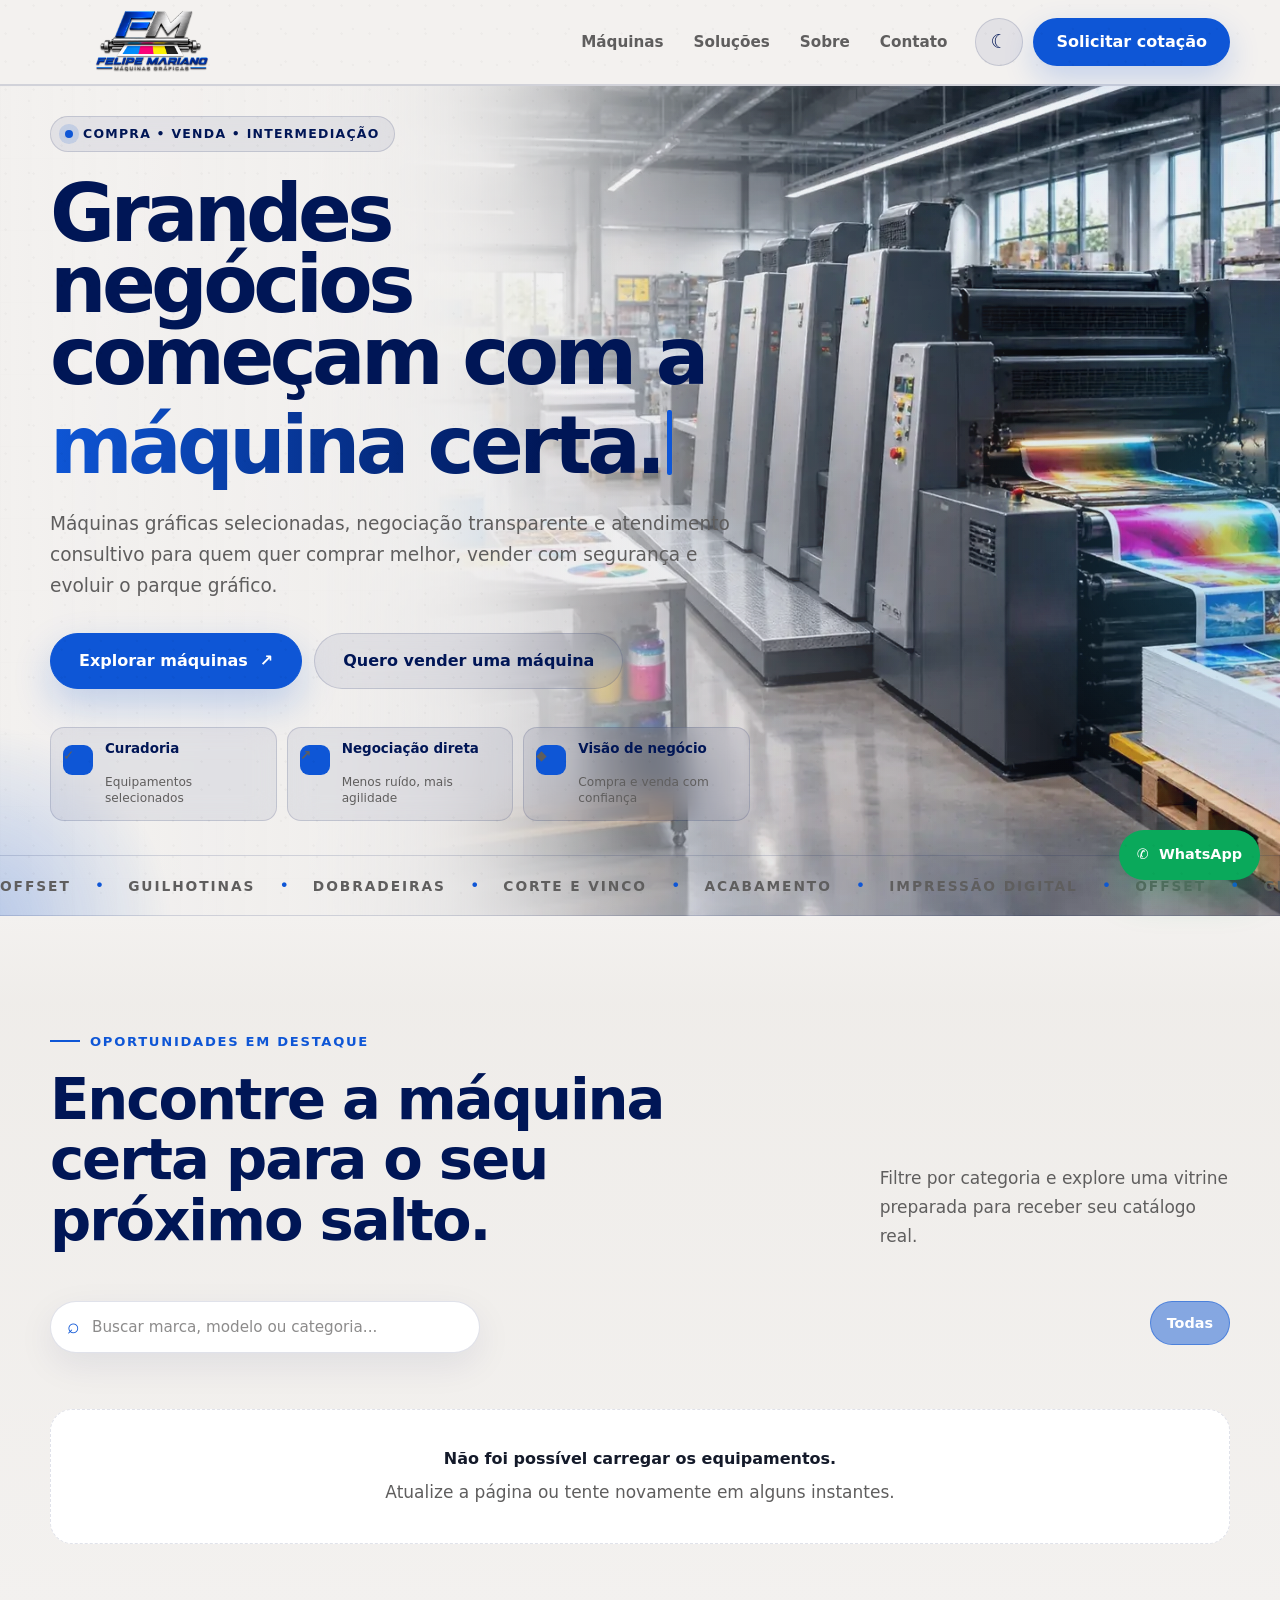
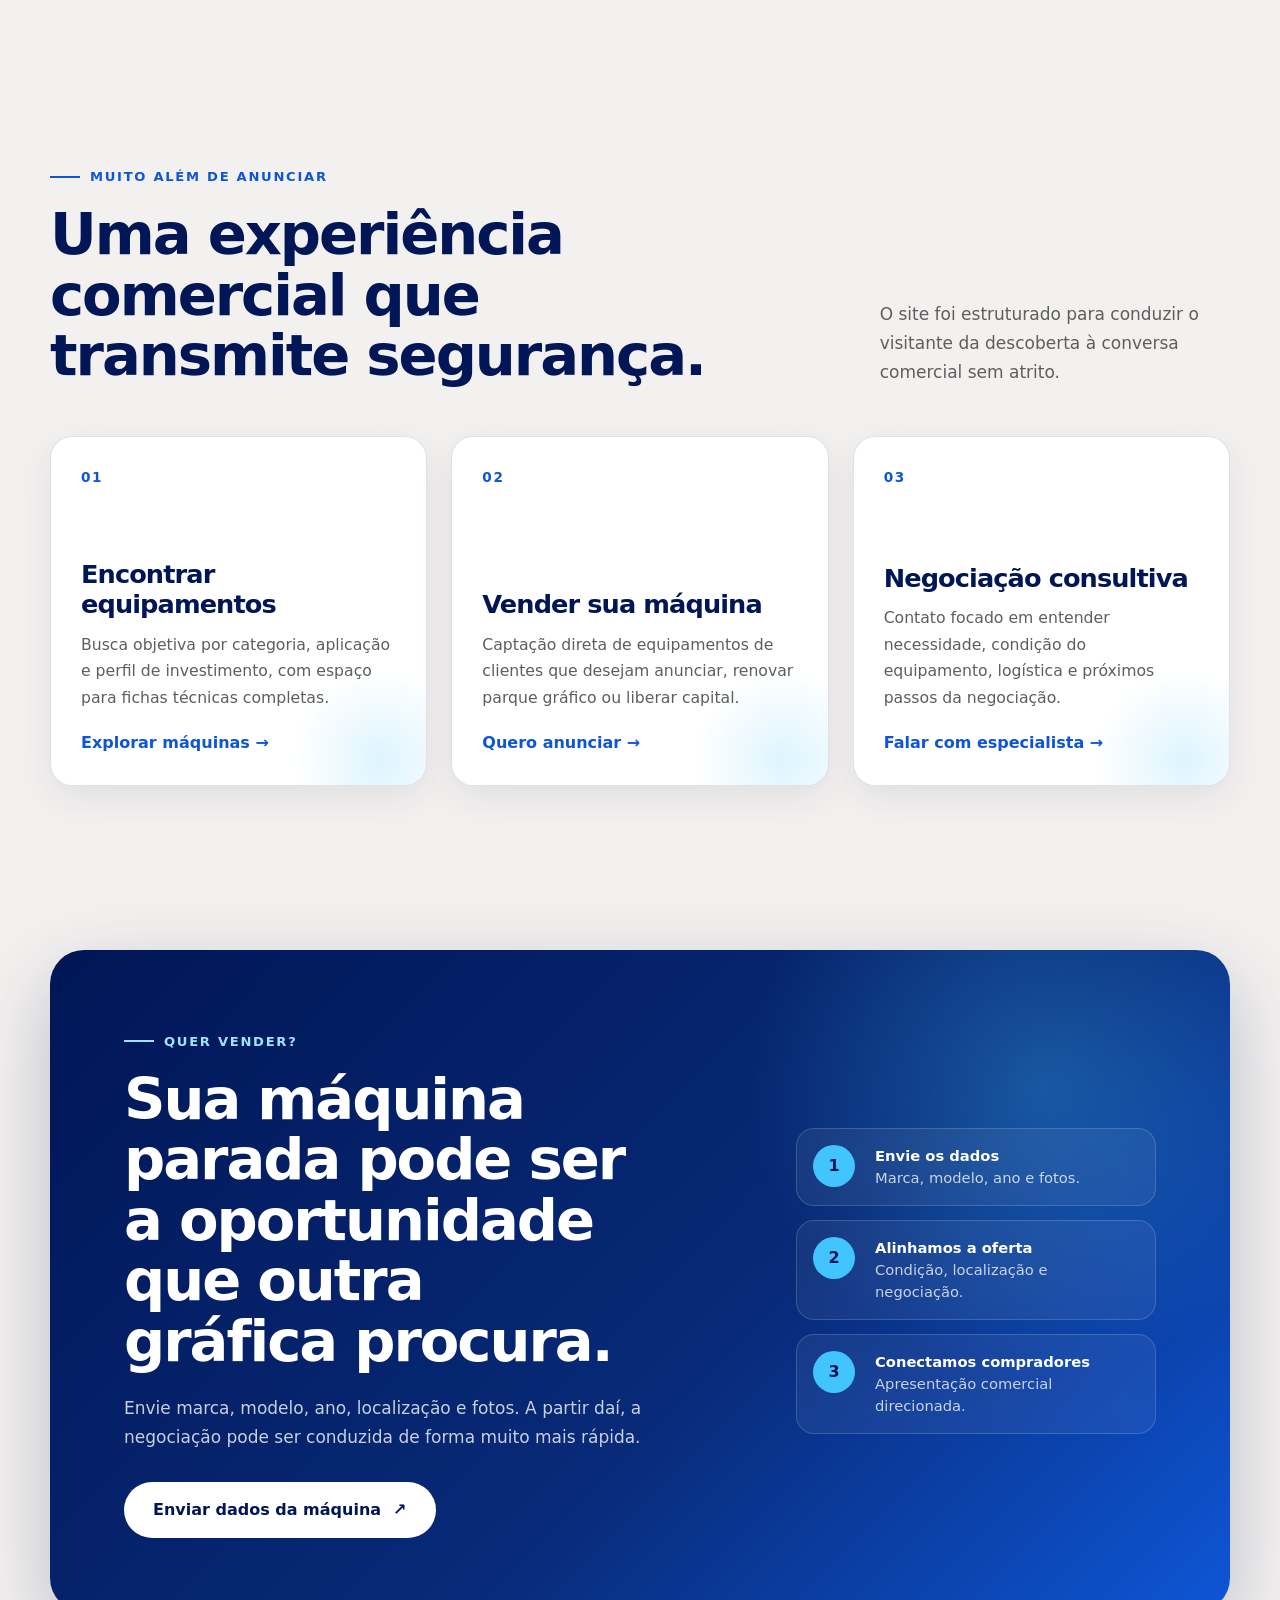
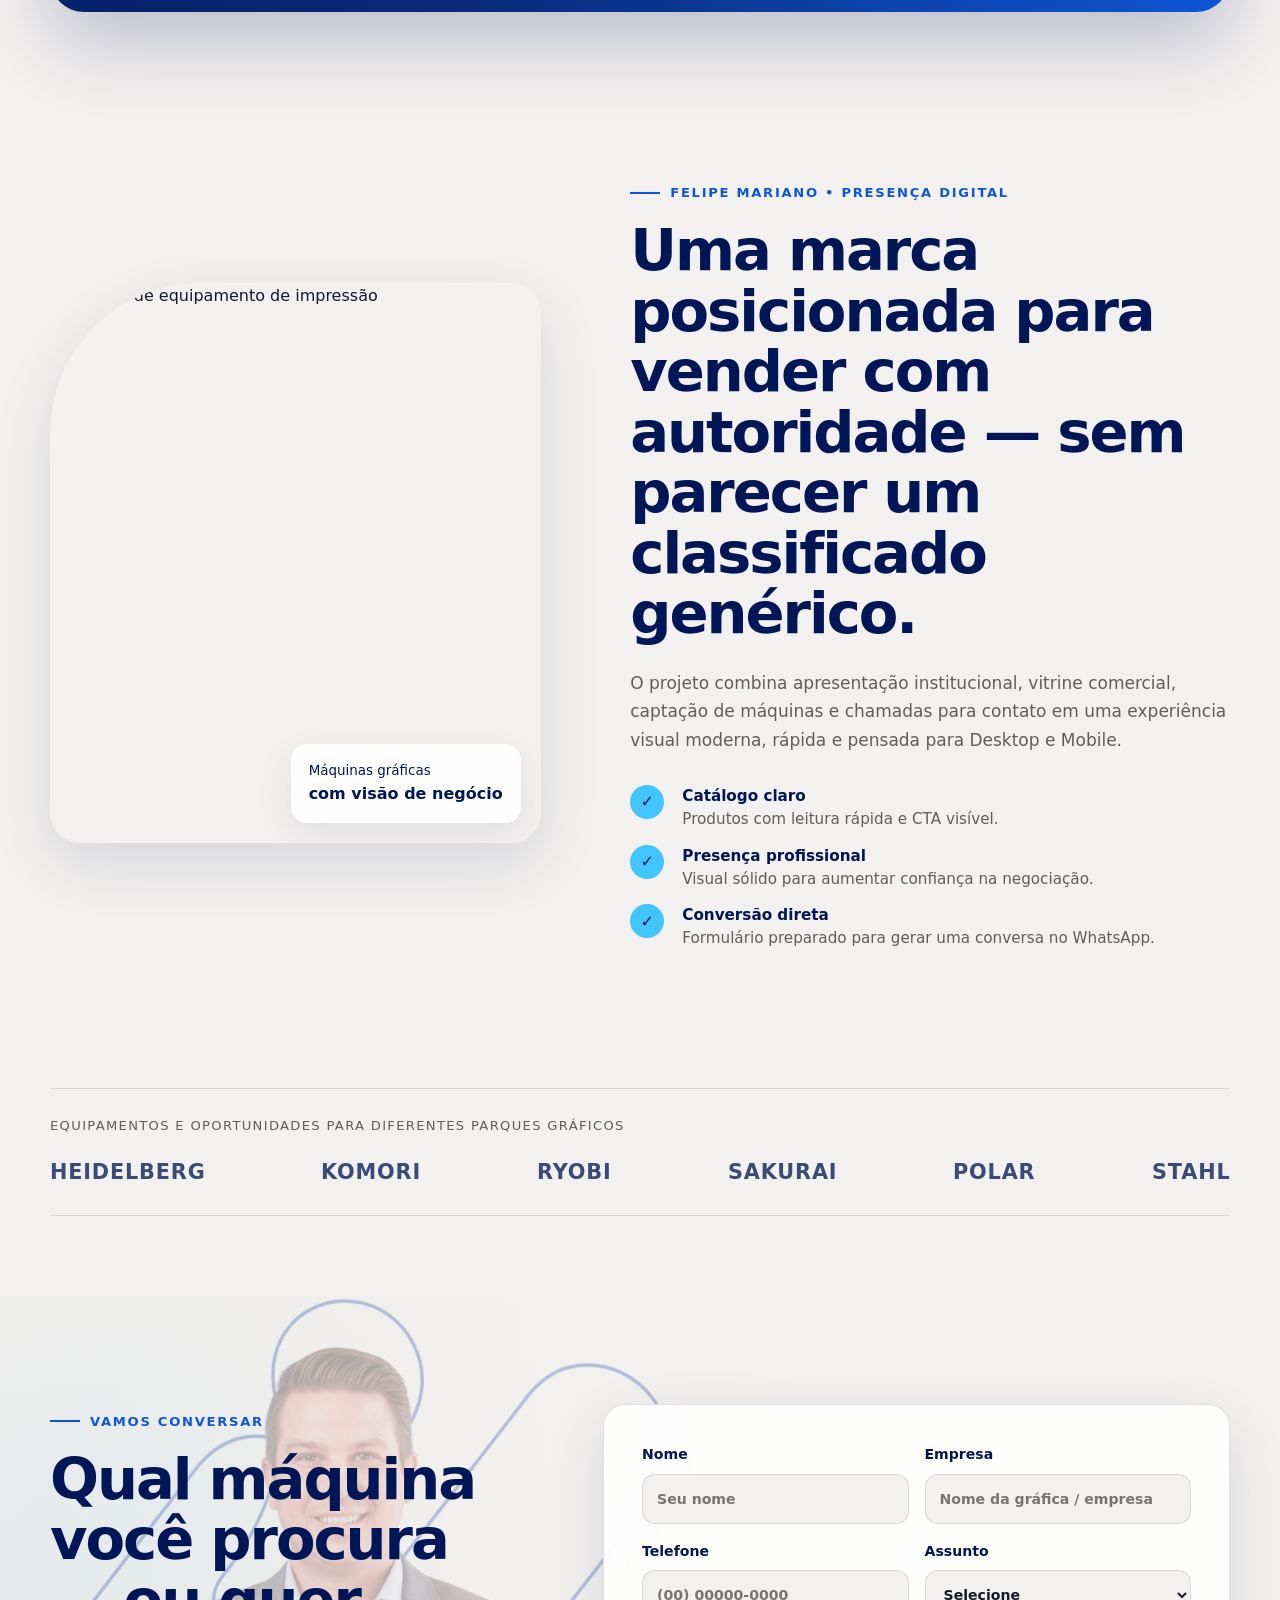
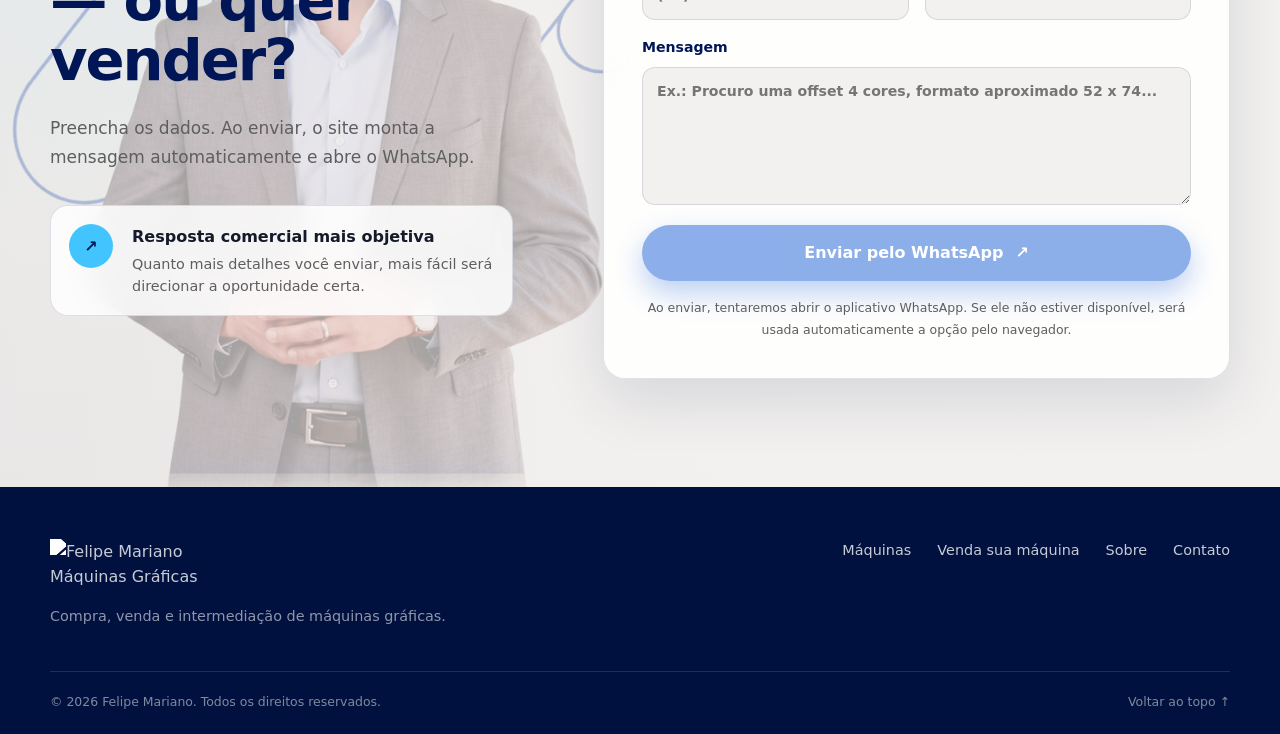
==== index.html @ d8dbbb17 "Add files via upload" ====
<!DOCTYPE html>
<html lang="pt-BR" data-theme="light">
<head>
  <meta charset="UTF-8">
  <meta name="viewport" content="width=device-width, initial-scale=1.0">
  <meta name="description" content="Felipe Mariano Máquinas Gráficas — compra, venda e intermediação de máquinas gráficas novas, usadas e seminovas.">
  <meta name="theme-color" content="#f3f1ef">
  <title>Felipe Mariano | Máquinas Gráficas</title>
  <link rel="icon" type="image/png" href="https://blogger.googleusercontent.com/img/a/AVvXsEhoNxIRs7rFXr8Mm4FUh11FpDzkGpJyU_x_0Q2st61vVW9yG8He-mzDz2qTciQenFahzqQmlWbAvoiPh3r2DzNCx0vId3XCq-VYwGbsGIR_36udaeXsJdPfMJcU9EfG3DUf8IzhgRp5wXzOx65mSFnn7n_PSN1QXcLV2t8HuufdLOS5hXDM5rSG7QtDt3D6=s1600">
  <link rel="apple-touch-icon" sizes="180x180" href="https://blogger.googleusercontent.com/img/a/AVvXsEjds3FUC1HaLK2PCId9z80L1qeSze7ajMFkiPI-C3lKW_s1zPuDT8ZPxmAYXMHruW5a0vKE_YfiK_iboXM12HafPmQfNuJJgADqucKMjSc6iG0_rok69P4nZRTav7qi4Ac-zlzTpLyd6_YEOnYqIPj8iwJzVVM5lDtDtlHJQ0aP8oN5BW72tCj_IDk-7MiQ=s1600">
  <link rel="stylesheet" href="style.css">
</head>

<body id="topo">
  <div class="page-noise" aria-hidden="true"></div>
   <header class="site-header">
    <div class="header-inner container">
      <a class="brand" href="#topo" aria-label="Felipe Mariano - início">
        <img
          src="assets/logo-fm-maquinas-graficas.webp"
          alt="Felipe Mariano - Máquinas Gráficas"
        >
      </a>

      <nav class="desktop-nav" aria-label="Navegação principal">
        <a href="#maquinas">Máquinas</a>
        <a href="#solucoes">Soluções</a>
        <a href="#sobre">Sobre</a>
        <a href="#contato">Contato</a>
      </nav>

      <div class="header-actions">
        <button class="theme-toggle" id="themeToggle" type="button" aria-label="Alternar tema" title="Alternar tema">
          <span class="theme-icon" aria-hidden="true">☾</span>
        </button>
        <a class="btn btn-primary header-cta" href="#contato">Solicitar cotação</a>
        <button class="menu-toggle" id="menuToggle" type="button" aria-label="Abrir menu" aria-expanded="false">
          <span></span><span></span><span></span>
        </button>
      </div>
    </div>

    <div class="mobile-menu" id="mobileMenu">
      <a href="#maquinas">Máquinas</a>
      <a href="#solucoes">Soluções</a>
      <a href="#sobre">Sobre</a>
      <a href="#contato">Contato</a>
      <a class="btn btn-primary" href="#contato">Solicitar cotação</a>
    </div>
  </header>

  <main>

    <section class="hero section section-fade" id="inicio">
      <div class="hero-grid-lines" aria-hidden="true"></div>
      <div class="hero-glow hero-glow-a" aria-hidden="true"></div>
      <div class="hero-glow hero-glow-b" aria-hidden="true"></div>

      <div class="container hero-grid">
        <div class="hero-copy reveal">
          <div class="hero-kicker">
            <span class="hero-kicker-dot" aria-hidden="true"></span>
            Compra • Venda • Intermediação
          </div>

          <h1 class="hero-typewriter" aria-label="Grandes negócios começam com a máquina certa.">
            <span class="hero-typewriter-static">Grandes negócios começam com a</span>
            <span class="hero-typewriter-line" aria-hidden="true">
              <span id="heroTypewriterText" class="hero-typewriter-text"></span><span class="typewriter-cursor"></span>
            </span>
          </h1>

          <p class="hero-lead">
            Máquinas gráficas selecionadas, negociação transparente e atendimento
            consultivo para quem quer comprar melhor, vender com segurança e evoluir
            o parque gráfico.
          </p>

          <div class="hero-actions">
            <a class="btn hero-btn-primary btn-lg" href="#maquinas">
              Explorar máquinas
              <span aria-hidden="true">↗</span>
            </a>

            <a class="btn hero-btn-secondary btn-lg" href="#vender">
              Quero vender uma máquina
            </a>
          </div>

          <div class="hero-proof" aria-label="Diferenciais">
            <div>
              <span class="hero-proof-icon" aria-hidden="true">✓</span>
              <p><strong>Curadoria</strong><br>Equipamentos selecionados</p>
            </div>

            <div>
              <span class="hero-proof-icon" aria-hidden="true">↗</span>
              <p><strong>Negociação direta</strong><br>Menos ruído, mais agilidade</p>
            </div>

            <div>
              <span class="hero-proof-icon" aria-hidden="true">◆</span>
              <p><strong>Visão de negócio</strong><br>Compra e venda com confiança</p>
            </div>
          </div>
        </div>
      </div>

      <div class="marquee-shell reveal" aria-label="Categorias atendidas">
        <div class="marquee">
          <div class="marquee-track">

            <div class="marquee-group">
              <span>OFFSET</span><i>•</i>
              <span>GUILHOTINAS</span><i>•</i>
              <span>DOBRADEIRAS</span><i>•</i>
              <span>CORTE E VINCO</span><i>•</i>
              <span>ACABAMENTO</span><i>•</i>
              <span>IMPRESSÃO DIGITAL</span><i>•</i>
            </div>

            <div class="marquee-group" aria-hidden="true">
              <span>OFFSET</span><i>•</i>
              <span>GUILHOTINAS</span><i>•</i>
              <span>DOBRADEIRAS</span><i>•</i>
              <span>CORTE E VINCO</span><i>•</i>
              <span>ACABAMENTO</span><i>•</i>
              <span>IMPRESSÃO DIGITAL</span><i>•</i>
            </div>

          </div>
        </div>
      </div>
    </section>

    <section class="catalog section section-fade" id="maquinas">
      <div class="container">
        <div class="section-heading reveal">
          <div>
            <span class="eyebrow">Oportunidades em destaque</span>
            <h2>Encontre a máquina certa para o seu próximo salto.</h2>
          </div>
          <p>
            Filtre por categoria e explore uma vitrine preparada para receber seu catálogo real.
          </p>
        </div>

        <div class="catalog-toolbar reveal">
          <label class="search-box">
            <span aria-hidden="true">⌕</span>
            <input id="machineSearch" type="search" placeholder="Buscar marca, modelo ou categoria..." autocomplete="off">
          </label>

          <div class="filter-chips" id="filterChips" aria-label="Filtrar máquinas">
            <button class="filter-chip active" data-filter="todos" type="button">Todas</button>
          </div>
        </div>

        <div
          class="machines-grid"
          id="machinesGrid"
          aria-live="polite"
        ></div>

        <div class="catalog-loading" id="catalogLoading" aria-live="polite">
          <span class="catalog-loading-spinner" aria-hidden="true"></span>
          <strong>Carregando equipamentos...</strong>
        </div>

        <div class="empty-state" id="emptyState" hidden>
          <strong>Nenhum equipamento encontrado.</strong>
          <p>Tente outro termo ou fale conosco para buscarmos uma oportunidade específica.</p>
        </div>
      </div>
    </section>

    <section class="solutions section section-fade" id="solucoes">
      <div class="container">
        <div class="section-heading reveal">
          <div>
            <span class="eyebrow">Muito além de anunciar</span>
            <h2>Uma experiência comercial que transmite segurança.</h2>
          </div>
          <p>O site foi estruturado para conduzir o visitante da descoberta à conversa comercial sem atrito.</p>
        </div>

        <div class="solution-grid">
          <article class="solution-card reveal">
            <span class="solution-number">01</span>
            <h3>Encontrar equipamentos</h3>
            <p>Busca objetiva por categoria, aplicação e perfil de investimento, com espaço para fichas técnicas completas.</p>
            <a href="#maquinas">Explorar máquinas →</a>
          </article>

          <article class="solution-card reveal">
            <span class="solution-number">02</span>
            <h3>Vender sua máquina</h3>
            <p>Captação direta de equipamentos de clientes que desejam anunciar, renovar parque gráfico ou liberar capital.</p>
            <a href="#vender">Quero anunciar →</a>
          </article>

          <article class="solution-card reveal">
            <span class="solution-number">03</span>
            <h3>Negociação consultiva</h3>
            <p>Contato focado em entender necessidade, condição do equipamento, logística e próximos passos da negociação.</p>
            <a href="#contato">Falar com especialista →</a>
          </article>
        </div>
      </div>
    </section>

    <section class="sell-machine section section-fade" id="vender">
      <div class="container sell-panel reveal">
        <div class="sell-content">
          <span class="eyebrow eyebrow-light">Quer vender?</span>
          <h2>Sua máquina parada pode ser a oportunidade que outra gráfica procura.</h2>
          <p>
            Envie marca, modelo, ano, localização e fotos. A partir daí, a negociação pode ser conduzida de forma muito mais rápida.
          </p>
          <a class="btn btn-light btn-lg" href="#contato">Enviar dados da máquina <span>↗</span></a>
        </div>

        <div class="sell-steps" aria-label="Etapas para anunciar uma máquina">
          <div><span>1</span><p><strong>Envie os dados</strong><br>Marca, modelo, ano e fotos.</p></div>
          <div><span>2</span><p><strong>Alinhamos a oferta</strong><br>Condição, localização e negociação.</p></div>
          <div><span>3</span><p><strong>Conectamos compradores</strong><br>Apresentação comercial direcionada.</p></div>
        </div>
      </div>
    </section>

    <section class="about section section-fade" id="sobre">
      <div class="container about-grid">
        <div class="about-media reveal">
          <div class="about-image-card">
            <img src="https://blogger.googleusercontent.com/img/a/AVvXsEgG0JMqUDV0BoU9rvME08YHWJXMn1HoM5J2Z0DoOa40dkvNQZdCwBLsXIikrsPAwJqu5vgs7HKIk-DXwu7wDTbBx169_fAhivDVIIqUO7URQ6-5ZFjj3vpAnfr0XZC-iAoILNQgEOmEU4dr_JgY_FsBo4EPX9rUxybZBmUz3N_q8Z8JiMk1DL8j9PXHJVfl=s1600" alt="Detalhe de equipamento de impressão">
            <span class="about-badge">Máquinas gráficas<br><strong>com visão de negócio</strong></span>
          </div>
        </div>

        <div class="about-copy reveal">
          <span class="eyebrow">Felipe Mariano • presença digital</span>
          <h2>Uma marca posicionada para vender com autoridade — sem parecer um classificado genérico.</h2>
          <p>
            O projeto combina apresentação institucional, vitrine comercial, captação de máquinas e chamadas para contato
            em uma experiência visual moderna, rápida e pensada para Desktop e Mobile.
          </p>

          <div class="check-list">
            <div><span>✓</span><p><strong>Catálogo claro</strong><br>Produtos com leitura rápida e CTA visível.</p></div>
            <div><span>✓</span><p><strong>Presença profissional</strong><br>Visual sólido para aumentar confiança na negociação.</p></div>
            <div><span>✓</span><p><strong>Conversão direta</strong><br>Formulário preparado para gerar uma conversa no WhatsApp.</p></div>
          </div>
        </div>
      </div>
    </section>

    <section class="brands section section-fade">
      <div class="container">
        <div class="brand-line reveal">
          <span>Equipamentos e oportunidades para diferentes parques gráficos</span>
          <div class="brand-names" aria-label="Exemplos de marcas pesquisáveis">
            <strong>HEIDELBERG</strong>
            <strong>KOMORI</strong>
            <strong>RYOBI</strong>
            <strong>SAKURAI</strong>
            <strong>POLAR</strong>
            <strong>STAHL</strong>
          </div>
        </div>
      </div>
    </section>

    <section class="contact section section-fade" id="contato">
      <div class="container contact-grid">
        <div class="contact-copy reveal">
          <span class="eyebrow">Vamos conversar</span>
          <h2>Qual máquina você procura — ou quer vender?</h2>
          <p>
            Preencha os dados. Ao enviar, o site monta a mensagem automaticamente e abre o WhatsApp.
          </p>

          <div class="contact-note">
            <span aria-hidden="true">↗</span>
            <div>
              <strong>Resposta comercial mais objetiva</strong>
              <p>Quanto mais detalhes você enviar, mais fácil será direcionar a oportunidade certa.</p>
            </div>
          </div>
        </div>

        <form class="contact-form reveal" id="contactForm">
          <div class="field-grid">
            <label>
              <span>Nome</span>
              <input type="text" name="nome" placeholder="Seu nome" required>
            </label>
            <label>
              <span>Empresa</span>
              <input type="text" name="empresa" placeholder="Nome da gráfica / empresa">
            </label>
          </div>

          <div class="field-grid">
            <label>
              <span>Telefone</span>
              <input type="tel" name="telefone" placeholder="(00) 00000-0000" required>
            </label>
            <label>
              <span>Assunto</span>
              <select name="assunto" required>
                <option value="">Selecione</option>
                <option>Quero comprar uma máquina</option>
                <option>Quero vender uma máquina</option>
                <option>Quero anunciar uma máquina</option>
                <option>Outro assunto</option>
              </select>
            </label>
          </div>

          <label>
            <span>Mensagem</span>
            <textarea name="mensagem" rows="5" placeholder="Ex.: Procuro uma offset 4 cores, formato aproximado 52 x 74..." required></textarea>
          </label>

          <button class="btn btn-primary btn-lg form-submit" type="submit">
            Enviar pelo WhatsApp <span aria-hidden="true">↗</span>
          </button>

          <p class="form-helper">
            Ao enviar, tentaremos abrir o aplicativo WhatsApp. Se ele não estiver disponível,
            será usada automaticamente a opção pelo navegador.
          </p>
        </form>
      </div>
    </section>
  </main>

  <footer class="site-footer">
    <div class="container footer-grid">
      <div class="footer-brand">
        <img
          src="https://blogger.googleusercontent.com/img/a/AVvXsEjM12lBzPwWCw3LUkTWDekMsTNmhLt1SuwR5kKK002gq9AtmzgTfBknp7O6GysrLgKmfcP3EUwDn81J98b6NHhrTsMizBhncwhySkN73bCqVMqNRs_KsQvrtBG7K5_A9JLd9XsjsTg7r7mFNLJLeAsEse6lkw_86FhSi8qZDHCg1trXdaZctB4_x-MIIHiv=s1600"
          alt="Felipe Mariano Máquinas Gráficas"
        >
        <p>Compra, venda e intermediação de máquinas gráficas.</p>
      </div>

      <div class="footer-links">
        <a href="#maquinas">Máquinas</a>
        <a href="#vender">Venda sua máquina</a>
        <a href="#sobre">Sobre</a>
        <a href="#contato">Contato</a>
      </div>
    </div>

    <div class="container footer-bottom">
      <span>© <span id="year"></span> Felipe Mariano. Todos os direitos reservados.</span>
      <a href="#topo">Voltar ao topo ↑</a>
    </div>
  </footer>


  <!-- Ficha completa da máquina -->
  <div class="machine-detail-modal" id="machineDetailModal" aria-hidden="true">
    <div class="machine-detail-backdrop" data-machine-detail-close></div>

    <section
      class="machine-detail-dialog"
      role="dialog"
      aria-modal="true"
      aria-labelledby="machineDetailTitle"
    >
      <button
        class="machine-detail-close"
        type="button"
        data-machine-detail-close
        aria-label="Fechar ficha do equipamento"
        title="Fechar"
      >×</button>

      <div class="machine-detail-layout">
        <div class="machine-detail-gallery">
          <div class="machine-detail-main-image" id="machineDetailMainImage"></div>
          <div class="machine-detail-thumbs" id="machineDetailThumbs" aria-label="Fotos do equipamento"></div>
        </div>

        <div class="machine-detail-content">
          <div class="machine-detail-topline">
            <span class="machine-detail-category" id="machineDetailCategory"></span>
            <span class="machine-detail-condition" id="machineDetailCondition"></span>
          </div>

          <h2 id="machineDetailTitle">Equipamento</h2>
          <p class="machine-detail-description" id="machineDetailDescription"></p>

          <div class="machine-detail-facts" id="machineDetailFacts"></div>

          <div class="machine-detail-specs-wrap" id="machineDetailSpecsWrap" hidden>
            <h3>Especificações técnicas</h3>
            <dl class="machine-detail-specs" id="machineDetailSpecs"></dl>
          </div>

          <div class="machine-detail-price" id="machineDetailPrice" hidden></div>

          <div class="machine-detail-actions">
            <button
              class="btn btn-primary btn-lg machine-detail-whatsapp"
              id="machineDetailWhatsapp"
              type="button"
            >
              Falar sobre esta máquina no WhatsApp
              <span aria-hidden="true">↗</span>
            </button>

            <button
              class="btn btn-ghost btn-lg"
              type="button"
              data-machine-detail-close
            >
              Fechar
            </button>
          </div>
        </div>
      </div>
    </section>
  </div>


  <a
    class="whatsapp-float"
    id="whatsappFloat"
    href="#"
    aria-label="Falar pelo WhatsApp"
    title="Falar pelo WhatsApp"
  >
    <span aria-hidden="true">✆</span>
    <strong>WhatsApp</strong>
  </a>

  <script src="script.js"></script>

  <script src="catalogo-google-sheets.js"></script>

</body>
</html>
---- style.css ----
@font-face {
  font-family: "Segoe UI Variable";
  src: url("fonts/SegoeUIVariable.woff2") format("woff2");
  font-weight: 300 700;
  font-style: normal;
  font-display: swap;
}

:root {
  --off-white: #f3f1ef;
  --sky: #42c4fe;
  --graphite: #5f5e5e;
  --navy: #001656;
  --royal: #0e57d679;

  --bg: #f3f1ef;
  --surface: #ffffff;
  --surface-2: #ebe8e4;
  --text: #141a2a;
  --text-muted: #5f5e5e;
  --heading: #001656;
  --primary: #0e56d6;
  --primary-hover: #0a45b2;
  --accent: #42c4fe;
  --line: rgba(0, 22, 86, 0.12);
  --shadow: 0 22px 60px rgba(0, 22, 86, 0.12);
  --shadow-soft: 0 12px 36px rgba(0, 22, 86, 0.08);

  --container: 1180px;
  --radius-sm: 14px;
  --radius-md: 22px;
  --radius-lg: 34px;
  --header-height: 84px;
  --transition: 220ms ease;

  /* Velocidade do esmaecimento de cada seção ao entrar na tela */
  --section-fade-duration: 2400ms;
}

html[data-theme="dark"] {
  --bg: #071126;
  --surface: #0d1933;
  --surface-2: #111f3d;
  --text: #edf4ff;
  --text-muted: #aab6cc;
  --heading: #ffffff;
  --primary: #42c4fe;
  --primary-hover: #73d4ff;
  --accent: #42c4fe;
  --line: rgba(255, 255, 255, 0.10);
  --shadow: 0 24px 70px rgba(0, 0, 0, 0.28);
  --shadow-soft: 0 16px 42px rgba(0, 0, 0, 0.20);
}

* {
  box-sizing: border-box;
}

html {
  scroll-behavior: smooth;
  scroll-padding-top: calc(var(--header-height) + 20px);
}

body {
  margin: 0;
  min-width: 320px;
  overflow-x: hidden;
  background: var(--bg);
  color: var(--text);
  font-family: "Segoe UI Variable", system-ui, -apple-system, BlinkMacSystemFont, "Segoe UI", sans-serif;
  font-size: 16px;
  line-height: 1.6;
  transition: background-color var(--transition), color var(--transition);
}

body.menu-open {
  overflow: hidden;
}

img {
  display: block;
  max-width: 100%;
}

a {
  color: inherit;
  text-decoration: none;
}

button,
input,
select,
textarea {
  font: inherit;
}

button,
a {
  -webkit-tap-highlight-color: transparent;
}

button {
  cursor: pointer;
}

::selection {
  background: var(--sky);
  color: var(--navy);
}

.page-noise {
  position: fixed;
  inset: 0;
  pointer-events: none;
  opacity: .025;
  z-index: 999;
  background-image:
    radial-gradient(circle at 20% 20%, #000 0 1px, transparent 1.4px),
    radial-gradient(circle at 80% 80%, #000 0 1px, transparent 1.4px);
  background-size: 28px 28px, 36px 36px;
}

.container {
  width: min(calc(100% - 40px), var(--container));
  margin-inline: auto;
}

.section {
  position: relative;
  padding: 108px 0;
}

.eyebrow {
  display: inline-flex;
  align-items: center;
  gap: 10px;
  margin-bottom: 18px;
  color: var(--primary);
  font-size: 0.82rem;
  font-weight: 700;
  letter-spacing: 0.13em;
  text-transform: uppercase;
}

.eyebrow::before {
  content: "";
  width: 30px;
  height: 2px;
  background: currentColor;
}

.eyebrow-light {
  color: #9fe4ff;
}

h1,
h2,
h3 {
  margin: 0;
  color: var(--heading);
  letter-spacing: -0.035em;
  text-wrap: balance;
}

h1 {
  max-width: 800px;
  font-size: clamp(2.65rem, 6vw, 5.6rem);
  font-weight: 700;
  line-height: 0.98;
}

h1 span {
  color: var(--royal);
}

html[data-theme="dark"] h1 span {
  color: var(--sky);
}

h2 {
  font-size: clamp(2rem, 4.5vw, 3.8rem);
  font-weight: 650;
  line-height: 1.05;
}

h3 {
  font-size: clamp(1.25rem, 2vw, 1.6rem);
  font-weight: 650;
  line-height: 1.18;
}

p {
  margin: 0;
  font-weight: 400;
  font-size: 1.0625rem;
  line-height: 1.7;
}

.light {
  font-weight: 300;
  font-size: 1rem;
  color: var(--text-muted);
}

.btn {
  min-height: 48px;
  display: inline-flex;
  align-items: center;
  justify-content: center;
  gap: 12px;
  padding: 0 22px;
  border: 1px solid transparent;
  border-radius: 999px;
  font-weight: 650;
  line-height: 1;
  transition:
    transform var(--transition),
    box-shadow var(--transition),
    background-color var(--transition),
    border-color var(--transition),
    color var(--transition);
}

.btn:hover {
  transform: translateY(-2px);
}

.btn-primary {
  color: #fff;
  background: var(--royal);
  box-shadow: 0 12px 28px rgba(14, 86, 214, .28);
}

.btn-primary:hover {
  background: #0a49bc;
  box-shadow: 0 16px 34px rgba(14, 86, 214, .36);
}

html[data-theme="dark"] .btn-primary {
  color: var(--navy);
  background: var(--sky);
  box-shadow: 0 12px 28px rgba(66, 196, 254, .18);
}

.btn-ghost {
  border-color: var(--line);
  background: color-mix(in srgb, var(--surface) 82%, transparent);
  color: var(--heading);
  backdrop-filter: blur(14px);
}

.btn-light {
  color: var(--navy);
  background: #fff;
}

.btn-lg {
  min-height: 56px;
  padding-inline: 28px;
}

.site-header {
  position: sticky;
  top: 0;
  z-index: 100;
  border-bottom: 2px solid transparent;
  transition: background-color var(--transition), border-color var(--transition), box-shadow var(--transition);
}

.site-header.scrolled {
  border-color: var(--line);
  background: color-mix(in srgb, var(--bg) 30%, transparent);
  box-shadow: 0 10px 36px rgba(0, 22, 86, .06);
  backdrop-filter: blur(18px);
}

.header-inner {
  min-height: var(--header-height);
  display: flex;
  align-items: center;
  justify-content: space-between;
  gap: 28px;
}

.brand {
  flex: 0 0 auto;
  display: inline-flex;
  align-items: center;
}

.brand img {
  width: clamp(150px, 16vw, 210px);
  max-height: 80px;
  object-fit: contain;
}

.desktop-nav {
  display: flex;
  align-items: center;
  gap: 30px;
  margin-left: auto;
}

.desktop-nav a {
  position: relative;
  color: var(--text-muted);
  font-size: .95rem;
  font-weight: 600;
  transition: color var(--transition);
}

.desktop-nav a::after {
  content: "";
  position: absolute;
  left: 0;
  right: 100%;
  bottom: -8px;
  height: 2px;
  background: var(--primary);
  transition: right var(--transition);
}

.desktop-nav a:hover {
  color: var(--heading);
}

.desktop-nav a:hover::after {
  right: 0;
}

.header-actions {
  display: flex;
  align-items: center;
  gap: 10px;
}

.theme-toggle,
.menu-toggle {
  width: 48px;
  height: 48px;
  display: inline-grid;
  place-items: center;
  border: 1px solid var(--line);
  border-radius: 50%;
  color: var(--heading);
  background: var(--surface);
}

.theme-icon {
  font-size: 1.2rem;
  line-height: 1;
}

.menu-toggle {
  display: none;
  padding: 0 13px;
}

.menu-toggle span {
  display: block;
  width: 20px;
  height: 2px;
  margin: 3px 0;
  background: currentColor;
  transition: transform var(--transition), opacity var(--transition);
}

.mobile-menu {
  display: none;
}

.hero {
  min-height: calc(100vh - var(--header-height));
  padding-top: 64px;
  overflow: hidden;
}

.hero-grid {
  min-height: 660px;
  display: grid;
  grid-template-columns: minmax(0, 1.03fr) minmax(420px, .97fr);
  align-items: center;
  gap: clamp(46px, 6vw, 84px);
}

.hero-copy {
  position: relative;
  z-index: 2;
}

.hero-lead {
  max-width: 690px;
  margin-top: 28px;
  color: var(--text-muted);
  font-size: clamp(1.06rem, 1.7vw, 1.3rem);
}

.hero-actions {
  display: flex;
  flex-wrap: wrap;
  gap: 12px;
  margin-top: 34px;
}

.hero-proof {
  display: grid;
  grid-template-columns: repeat(3, 1fr);
  gap: 18px;
  margin-top: 46px;
  padding-top: 28px;
  border-top: 1px solid var(--line);
}

.hero-proof div {
  min-width: 0;
}

.hero-proof strong {
  display: block;
  color: var(--heading);
  font-size: 1rem;
}

.hero-proof span {
  display: block;
  margin-top: 4px;
  color: var(--text-muted);
  font-size: .85rem;
}

.hero-visual {
  position: relative;
  z-index: 2;
}

.hero-image-wrap {
  position: relative;
  min-height: 650px;
  overflow: hidden;
  border-radius: 42px 42px 150px 42px;
  box-shadow: var(--shadow);
  background: var(--navy);
}

.hero-image-wrap > img {
  width: 100%;
  height: 650px;
  object-fit: cover;
  filter: saturate(.88) contrast(1.04);
  transform: scale(1.02);
  transition: transform 900ms cubic-bezier(.2,.7,.2,1);
}

.hero-image-wrap:hover > img {
  transform: scale(1.065);
}

.hero-image-overlay {
  position: absolute;
  inset: 0;
  background:
    linear-gradient(180deg, rgba(0,22,86,.03), rgba(0,22,86,.16)),
    linear-gradient(90deg, rgba(0,22,86,.08), transparent 48%);
}

.floating-card {
  position: absolute;
  z-index: 3;
  border: 1px solid rgba(255,255,255,.38);
  background: rgba(255,255,255,.88);
  color: var(--navy);
  box-shadow: 0 18px 54px rgba(0,22,86,.18);
  backdrop-filter: blur(18px);
}

.floating-card-top {
  top: 26px;
  right: 24px;
  display: flex;
  align-items: center;
  gap: 12px;
  padding: 14px 17px;
  border-radius: 18px;
}

.status-dot {
  width: 12px;
  height: 12px;
  flex: 0 0 auto;
  border-radius: 50%;
  background: #2fcf82;
  box-shadow: 0 0 0 7px rgba(47,207,130,.14);
}

.floating-card-top strong,
.floating-card-top small {
  display: block;
}

.floating-card-top small {
  margin-top: 2px;
  color: #5f6c85;
}

.floating-card-bottom {
  left: -28px;
  bottom: 36px;
  width: min(310px, calc(100% - 30px));
  padding: 22px;
  border-radius: 24px;
}

.floating-card-bottom .mini-kicker {
  display: block;
  margin-bottom: 6px;
  color: #5f6c85;
  font-size: .78rem;
  font-weight: 700;
  text-transform: uppercase;
  letter-spacing: .08em;
}

.floating-card-bottom strong {
  display: block;
  font-size: 1.2rem;
}

.floating-card-bottom a {
  display: inline-block;
  margin-top: 10px;
  color: var(--royal);
  font-weight: 700;
}

.hero-orb {
  position: absolute;
  border-radius: 50%;
  filter: blur(2px);
  pointer-events: none;
}

.hero-orb-a {
  width: 360px;
  height: 360px;
  left: -180px;
  top: 10%;
  background: radial-gradient(circle, rgba(66,196,254,.24), transparent 68%);
}

.hero-orb-b {
  width: 500px;
  height: 500px;
  right: -280px;
  bottom: -160px;
  background: radial-gradient(circle, rgba(14,86,214,.18), transparent 68%);
}

.marquee-shell {
  width: 100%;
  max-width: none;
  margin-top: 60px;
  overflow: hidden;
}

.marquee {
  width: 100%;
  overflow: hidden;
  padding: 16px 0;
  border-block: 1px solid var(--line);
}

/*
  Faixa horizontal infinita.
  Para mudar a velocidade, altere 26s:
  18s = mais rápido | 36s = mais lento.
*/
.marquee-track {
  width: max-content;
  display: flex;
  align-items: center;
  will-change: transform;
  animation: marquee-scroll 26s linear infinite;
}

.marquee-group {
  flex: 0 0 auto;
  display: flex;
  align-items: center;
  gap: 24px;
  padding-right: 24px;
  white-space: nowrap;
}

.marquee-group span {
  color: var(--text-muted);
  font-size: .86rem;
  font-weight: 700;
  letter-spacing: .14em;
}

.marquee-group i {
  color: var(--sky);
  font-style: normal;
}

@keyframes marquee-scroll {
  from {
    transform: translate3d(0, 0, 0);
  }

  to {
    transform: translate3d(-50%, 0, 0);
  }
}


.section-heading {
  display: grid;
  grid-template-columns: minmax(0, 1.55fr) minmax(260px, .7fr);
  align-items: end;
  gap: 54px;
  margin-bottom: 50px;
}

.section-heading > p {
  color: var(--text-muted);
}

.catalog {
  background:
    linear-gradient(180deg, transparent, color-mix(in srgb, var(--surface-2) 48%, transparent) 12%, transparent 95%);
}

.catalog-toolbar {
  display: flex;
  align-items: center;
  justify-content: space-between;
  gap: 20px;
  margin-bottom: 28px;
}

.search-box {
  width: min(430px, 100%);
  min-height: 52px;
  display: flex;
  align-items: center;
  gap: 10px;
  padding: 0 16px;
  border: 1px solid var(--line);
  border-radius: 999px;
  background: var(--surface);
  box-shadow: var(--shadow-soft);
}

.search-box span {
  color: var(--primary);
  font-size: 1.3rem;
}

.search-box input {
  width: 100%;
  border: 0;
  outline: 0;
  color: var(--text);
  background: transparent;
  font-size: .95rem;
}

.search-box input::placeholder {
  color: color-mix(in srgb, var(--text-muted) 72%, transparent);
}

.filter-chips {
  display: flex;
  flex-wrap: wrap;
  gap: 8px;
  justify-content: flex-end;
}

.filter-chip {
  min-height: 44px;
  padding: 0 16px;
  border: 1px solid var(--line);
  border-radius: 999px;
  color: var(--text-muted);
  background: var(--surface);
  font-size: .9rem;
  font-weight: 650;
  transition: var(--transition);
}

.filter-chip:hover,
.filter-chip.active {
  color: #fff;
  border-color: var(--royal);
  background: var(--royal);
}

html[data-theme="dark"] .filter-chip:hover,
html[data-theme="dark"] .filter-chip.active {
  color: var(--navy);
  border-color: var(--sky);
  background: var(--sky);
}

.machines-grid {
  display: grid;
  grid-template-columns: repeat(3, minmax(0, 1fr));
  gap: 24px;
}

.machine-card {
  overflow: hidden;
  border: 1px solid var(--line);
  border-radius: var(--radius-md);
  background: var(--surface);
  box-shadow: var(--shadow-soft);
  transition: transform var(--transition), box-shadow var(--transition), border-color var(--transition);
}

.machine-card:hover {
  transform: translateY(-7px);
  border-color: color-mix(in srgb, var(--primary) 32%, var(--line));
  box-shadow: var(--shadow);
}

.machine-card.is-hidden {
  display: none;
}

.machine-media {
  position: relative;
  height: 255px;
  overflow: hidden;
  background: #dbe3ed;
}

.machine-media img {
  width: 100%;
  height: 100%;
  object-fit: cover;
  transition: transform 700ms cubic-bezier(.2,.7,.2,1);
}

.machine-card:hover .machine-media img {
  transform: scale(1.055);
}

.machine-tag {
  position: absolute;
  top: 16px;
  left: 16px;
  padding: 8px 11px;
  border-radius: 999px;
  color: var(--navy);
  background: rgba(255,255,255,.9);
  font-size: .76rem;
  font-weight: 700;
  backdrop-filter: blur(12px);
}

.machine-placeholder {
  position: absolute;
  inset: 0;
  display: flex;
  flex-direction: column;
  justify-content: flex-end;
  padding: 26px;
  color: #fff;
  background:
    radial-gradient(circle at 82% 18%, rgba(66,196,254,.46), transparent 32%),
    linear-gradient(135deg, #001656, #0e56d6);
}

.machine-placeholder span {
  font-size: 4.8rem;
  font-weight: 700;
  line-height: .8;
  opacity: .16;
}

.machine-placeholder strong {
  margin-top: 22px;
  font-size: 1.2rem;
}

.machine-media-alt .machine-placeholder {
  background:
    radial-gradient(circle at 18% 20%, rgba(66,196,254,.46), transparent 30%),
    linear-gradient(145deg, #001656, #183d7c);
}

.machine-media-gradient .machine-placeholder {
  background:
    linear-gradient(125deg, rgba(0,22,86,.96), rgba(14,86,214,.88)),
    linear-gradient(45deg, transparent 50%, rgba(66,196,254,.2) 50%);
}

.machine-media-alt2 .machine-placeholder {
  background:
    radial-gradient(circle at 80% 78%, rgba(66,196,254,.42), transparent 30%),
    linear-gradient(145deg, #0a2d6a, #5f5e5e);
}

.machine-media-dark .machine-placeholder {
  background: linear-gradient(145deg, #09142d, #001656 58%, #0e56d6);
}

.machine-body {
  padding: 22px;
}

.machine-meta {
  display: flex;
  justify-content: space-between;
  gap: 10px;
  margin-bottom: 12px;
  color: var(--text-muted);
  font-size: .78rem;
}

.machine-body p {
  margin-top: 12px;
  color: var(--text-muted);
  font-size: .95rem;
}

.machine-link {
  display: inline-flex;
  align-items: center;
  gap: 8px;
  margin-top: 20px;
  color: var(--primary);
  font-size: .93rem;
  font-weight: 700;
}

.empty-state {
  margin-top: 28px;
  padding: 36px;
  border: 1px dashed var(--line);
  border-radius: var(--radius-md);
  text-align: center;
  background: var(--surface);
}

.empty-state p {
  margin-top: 6px;
  color: var(--text-muted);
}

.solution-grid {
  display: grid;
  grid-template-columns: repeat(3, 1fr);
  gap: 24px;
}

.solution-card {
  position: relative;
  min-height: 330px;
  display: flex;
  flex-direction: column;
  padding: 30px;
  overflow: hidden;
  border: 1px solid var(--line);
  border-radius: var(--radius-md);
  background: var(--surface);
  box-shadow: var(--shadow-soft);
}

.solution-card::after {
  content: "";
  position: absolute;
  right: -50px;
  bottom: -70px;
  width: 190px;
  height: 190px;
  border-radius: 50%;
  background: radial-gradient(circle, rgba(66,196,254,.18), transparent 67%);
  transition: transform 500ms ease;
}

.solution-card:hover::after {
  transform: scale(1.35);
}

.solution-number {
  color: var(--primary);
  font-size: .85rem;
  font-weight: 700;
  letter-spacing: .12em;
}

.solution-card h3 {
  margin-top: auto;
  padding-top: 70px;
}

.solution-card p {
  margin-top: 12px;
  color: var(--text-muted);
  font-size: .98rem;
}

.solution-card a {
  margin-top: 18px;
  color: var(--primary);
  font-weight: 700;
}

.sell-machine {
  padding-block: 56px;
}

.sell-panel {
  position: relative;
  display: grid;
  grid-template-columns: 1.25fr .75fr;
  gap: 72px;
  align-items: center;
  overflow: hidden;
  padding: clamp(40px, 6vw, 74px);
  border-radius: var(--radius-lg);
  color: #fff;
  background:
    radial-gradient(circle at 84% 20%, rgba(66,196,254,.28), transparent 26%),
    linear-gradient(135deg, #001656 0%, #082a78 58%, #0e56d6 100%);
  box-shadow: 0 28px 80px rgba(0,22,86,.24);
}

.sell-content {
  position: relative;
  z-index: 2;
}

.sell-content h2 {
  color: #fff;
}

.sell-content p {
  max-width: 680px;
  margin: 22px 0 30px;
  color: rgba(255,255,255,.78);
}

.sell-steps {
  position: relative;
  z-index: 2;
  display: grid;
  gap: 14px;
}

.sell-steps > div {
  display: grid;
  grid-template-columns: 48px 1fr;
  align-items: start;
  gap: 14px;
  padding: 16px;
  border: 1px solid rgba(255,255,255,.16);
  border-radius: 18px;
  background: rgba(255,255,255,.06);
  backdrop-filter: blur(10px);
}

.sell-steps span {
  width: 42px;
  height: 42px;
  display: grid;
  place-items: center;
  border-radius: 50%;
  color: var(--navy);
  background: var(--sky);
  font-weight: 700;
}

.sell-steps p {
  color: rgba(255,255,255,.76);
  font-size: .92rem;
  line-height: 1.5;
}

.sell-steps strong {
  color: #fff;
}

.about-grid {
  display: grid;
  grid-template-columns: minmax(360px, .9fr) minmax(0, 1.1fr);
  align-items: center;
  gap: clamp(50px, 7vw, 96px);
}

.about-image-card {
  position: relative;
  min-height: 560px;
  overflow: hidden;
  border-radius: 150px 30px 30px 30px;
  box-shadow: var(--shadow);
}

.about-image-card img {
  width: 100%;
  height: 560px;
  object-fit: cover;
}

.about-badge {
  position: absolute;
  right: 20px;
  bottom: 20px;
  padding: 16px 18px;
  border-radius: 16px;
  color: var(--navy);
  background: rgba(255,255,255,.9);
  box-shadow: var(--shadow-soft);
  backdrop-filter: blur(12px);
  font-size: .84rem;
}

.about-badge strong {
  font-size: 1rem;
}

.about-copy > p {
  margin-top: 24px;
  color: var(--text-muted);
}

.check-list {
  display: grid;
  gap: 14px;
  margin-top: 30px;
}

.check-list > div {
  display: grid;
  grid-template-columns: 38px 1fr;
  gap: 14px;
  align-items: start;
}

.check-list span {
  width: 34px;
  height: 34px;
  display: grid;
  place-items: center;
  border-radius: 50%;
  color: var(--navy);
  background: var(--sky);
  font-weight: 800;
}

.check-list p {
  color: var(--text-muted);
  font-size: .95rem;
  line-height: 1.5;
}

.check-list strong {
  color: var(--heading);
}

.brands {
  padding-top: 30px;
  padding-bottom: 80px;
}

.brand-line {
  padding-block: 26px;
  border-block: 1px solid var(--line);
}

.brand-line > span {
  display: block;
  margin-bottom: 20px;
  color: var(--text-muted);
  font-size: .82rem;
  text-transform: uppercase;
  letter-spacing: .1em;
}

.brand-names {
  display: flex;
  flex-wrap: wrap;
  justify-content: space-between;
  gap: 24px;
  color: color-mix(in srgb, var(--heading) 76%, transparent);
}

.brand-names strong {
  font-size: clamp(.95rem, 2vw, 1.3rem);
  letter-spacing: .04em;
}

.contact {
  position: relative;
  overflow: hidden;
  isolation: isolate;
  background:
    radial-gradient(circle at 10% 30%, rgba(66,196,254,.12), transparent 26%),
    color-mix(in srgb, var(--surface-2) 60%, transparent);
}

/* Imagem de fundo da seção contato, alinhada à esquerda */
.contact::before {
  content: "";
  position: absolute;
  top: 0;
  left: 0;
  bottom: 0;
  width: min(54vw, 820px);
  z-index: 1;
  background-image: url("assets/felipe-mariano.webp");
  background-repeat: no-repeat;
  background-position: left 2%;
  background-size: cover;
  opacity: 30%;
  filter: saturate(.92) contrast(1.03) brightness(.96);
  transform: scale(1.01);
}

/* Filtro para preservar leitura e acabamento profissional */
.contact::after {
  content: "";
  position: absolute;
  inset: 0;
  z-index: -2;
  pointer-events: none;
  background:
    linear-gradient(
      90deg,
      rgba(243, 241, 239, .42) 0%,
      rgba(243, 241, 239, .58) 24%,
      rgba(243, 241, 239, .95) 44%,
      rgba(243, 241, 239, .985) 66%,
      rgba(243, 241, 239, 1) 100%
    ),
    linear-gradient(
      180deg,
      rgba(255,255,255,.03) 0%,
      rgba(0,22,86,.05) 100%
    );
}

/* No tema escuro, a imagem continua visível, mas com contraste adequado */
html[data-theme="dark"] .contact::before {
  opacity: 30%;
  filter: saturate(.86) contrast(1.05) brightness(.66);
}

html[data-theme="dark"] .contact::after {
  background:
    linear-gradient(
      90deg,
      rgba(7, 17, 38, .42) 0%,
      rgba(7, 17, 38, .54) 24%,
      rgba(7, 17, 38, .93) 44%,
      rgba(7, 17, 38, .975) 66%,
      rgba(7, 17, 38, 1) 100%
    ),
    linear-gradient(
      180deg,
      rgba(0,0,0,.06) 0%,
      rgba(0,0,0,.18) 100%
    );
}

.contact-grid {
  position: relative;
  z-index: 2;
  display: grid;
  grid-template-columns: .85fr 1.15fr;
  gap: clamp(50px, 7vw, 90px);
  align-items: start;
}

.contact-copy > p {
  max-width: 540px;
  margin-top: 22px;
  color: var(--text-muted);
}

.contact-note {
  display: grid;
  grid-template-columns: 48px 1fr;
  gap: 15px;
  margin-top: 34px;
  padding: 18px;
  border: 1px solid var(--line);
  border-radius: 18px;
  background: color-mix(in srgb, var(--surface) 76%, transparent);
}

.contact-note > span {
  width: 44px;
  height: 44px;
  display: grid;
  place-items: center;
  border-radius: 50%;
  color: var(--navy);
  background: var(--sky);
  font-weight: 800;
}

.contact-note p {
  margin-top: 4px;
  color: var(--text-muted);
  font-size: .9rem;
  line-height: 1.5;
}

.contact-form {
  display: grid;
  gap: 16px;
  padding: clamp(24px, 4vw, 38px);
  border: 1px solid var(--line);
  border-radius: var(--radius-md);
  background: var(--surface);
  box-shadow: var(--shadow);
}

.field-grid {
  display: grid;
  grid-template-columns: 1fr 1fr;
  gap: 16px;
}

.contact-form label {
  display: grid;
  gap: 8px;
  color: var(--heading);
  font-size: .88rem;
  font-weight: 650;
}

.contact-form input,
.contact-form select,
.contact-form textarea {
  width: 100%;
  min-height: 50px;
  padding: 12px 14px;
  border: 1px solid var(--line);
  border-radius: 13px;
  outline: none;
  color: var(--text);
  background: var(--bg);
  transition: border-color var(--transition), box-shadow var(--transition), background var(--transition);
}

.contact-form textarea {
  min-height: 136px;
  resize: vertical;
}

.contact-form input:focus,
.contact-form select:focus,
.contact-form textarea:focus {
  border-color: var(--primary);
  box-shadow: 0 0 0 4px color-mix(in srgb, var(--primary) 14%, transparent);
}

.form-submit {
  width: 100%;
  margin-top: 4px;
}

.form-helper {
  color: var(--text-muted);
  font-size: .78rem;
  text-align: center;
}

.site-footer {
  padding: 52px 0 22px;
  color: rgba(255,255,255,.78);
  background: #00113f;
}

.footer-grid {
  display: flex;
  justify-content: space-between;
  gap: 50px;
}

.footer-brand img {
  width: 200px;
  max-height: 60px;
  object-fit: contain;
  filter: brightness(0) invert(1);
}

.footer-brand p {
  margin-top: 14px;
  font-size: .9rem;
  color: rgba(255,255,255,.56);
}

.footer-links {
  display: flex;
  flex-wrap: wrap;
  align-items: flex-start;
  justify-content: flex-end;
  gap: 20px 26px;
}

.footer-links a {
  font-size: .9rem;
}

.footer-bottom {
  display: flex;
  justify-content: space-between;
  gap: 20px;
  margin-top: 42px;
  padding-top: 20px;
  border-top: 1px solid rgba(255,255,255,.12);
  color: rgba(255,255,255,.5);
  font-size: .78rem;
}

.whatsapp-float {
  position: fixed;
  right: 20px;
  bottom: 20px;
  z-index: 90;
  min-height: 50px;
  display: inline-flex;
  align-items: center;
  gap: 10px;
  padding: 0 18px;
  border-radius: 999px;
  color: #fff;
  background: #0aa95b;
  box-shadow: 0 16px 36px rgba(10,169,91,.28);
  font-size: .9rem;
  transition: transform var(--transition), box-shadow var(--transition);
}

.whatsapp-float:hover {
  transform: translateY(-3px);
  box-shadow: 0 20px 42px rgba(10,169,91,.38);
}


/* =========================================================
   CARREGAMENTO SUAVE DAS SEÇÕES
   Altere --section-fade-duration no :root para mudar a velocidade.
   Ex.: 1000ms = mais rápido | 2000ms = mais lento
   ========================================================= */

.section-fade {
  opacity: 0;
  transform: translateY(18px);
  transition:
    opacity var(--section-fade-duration) cubic-bezier(.22, .61, .36, 1),
    transform var(--section-fade-duration) cubic-bezier(.22, .61, .36, 1);
  will-change: opacity, transform;
}

.section-fade.section-visible {
  opacity: 1;
  transform: translateY(0);
  will-change: auto;
}

.reveal {
  opacity: 0;
  transform: translateY(24px);
  transition: opacity 700ms ease, transform 700ms cubic-bezier(.2,.7,.2,1);
}

.reveal.visible {
  opacity: 1;
  transform: none;
}

/*
  Se o Windows/navegador estiver com "reduzir movimento" ativo,
  as animações grandes continuam reduzidas, mas o fade de opacidade
  das seções permanece funcionando de forma suave.
*/
@media (prefers-reduced-motion: reduce) {
  *,
  *::before,
  *::after {
    scroll-behavior: auto !important;
    animation-duration: .01ms !important;
    animation-iteration-count: 1 !important;
    transition-duration: .01ms !important;
  }

  .reveal {
    opacity: 1;
    transform: none;
  }

  .section-fade {
    opacity: 0;
    transform: none;
    transition: opacity 900ms ease !important;
  }

  .section-fade.section-visible {
    opacity: 1;
  }
}

@media (max-width: 1020px) {
  :root {
    --header-height: 76px;
  }

  .desktop-nav,
  .header-cta {
    display: none;
  }

  .menu-toggle {
    display: grid;
  }

  .menu-toggle.active span:nth-child(1) {
    transform: translateY(5px) rotate(45deg);
  }

  .menu-toggle.active span:nth-child(2) {
    opacity: 0;
  }

  .menu-toggle.active span:nth-child(3) {
    transform: translateY(-5px) rotate(-45deg);
  }

  .mobile-menu {
    position: fixed;
    inset: var(--header-height) 0 auto;
    z-index: 98;
    display: grid;
    gap: 8px;
    padding: 20px;
    border-bottom: 1px solid var(--line);
    background: color-mix(in srgb, var(--bg) 95%, transparent);
    backdrop-filter: blur(20px);
    transform: translateY(-130%);
    opacity: 0;
    pointer-events: none;
    transition: transform 300ms ease, opacity 300ms ease;
  }

  .mobile-menu.open {
    transform: translateY(0);
    opacity: 1;
    pointer-events: auto;
  }

  .mobile-menu > a:not(.btn) {
    min-height: 48px;
    display: flex;
    align-items: center;
    padding: 0 8px;
    border-bottom: 1px solid var(--line);
    color: var(--heading);
    font-weight: 600;
  }

  .hero-grid {
    grid-template-columns: 1fr;
    min-height: auto;
  }

  .hero-copy {
    padding-top: 22px;
  }

  .hero-visual {
    max-width: 760px;
  }

  .hero-image-wrap {
    min-height: 520px;
    border-radius: 34px 34px 110px 34px;
  }

  .hero-image-wrap > img {
    height: 520px;
  }

  .floating-card-bottom {
    left: 18px;
  }

  .machines-grid {
    grid-template-columns: repeat(2, minmax(0, 1fr));
  }

  .solution-grid {
    grid-template-columns: 1fr;
  }

  .solution-card {
    min-height: 250px;
  }

  .solution-card h3 {
    padding-top: 42px;
  }

  .sell-panel {
    grid-template-columns: 1fr;
    gap: 44px;
  }

  .about-grid,
  .contact-grid {
    grid-template-columns: 1fr;
  }

  .about-media {
    max-width: 720px;
  }
}

@media (max-width: 760px) {
  .container {
    width: min(calc(100% - 28px), var(--container));
  }

  .section {
    padding: 78px 0;
  }

  h1 {
    font-size: clamp(2.55rem, 12vw, 4.2rem);
  }

  h2 {
    font-size: clamp(2rem, 9.5vw, 3.1rem);
  }

  p {
    font-size: 1rem;
  }

  .hero {
    padding-top: 30px;
  }

  .hero-grid {
    gap: 42px;
  }

  .hero-actions {
    display: grid;
  }

  .hero-actions .btn {
    width: 100%;
  }

  .hero-proof {
    grid-template-columns: 1fr;
    gap: 14px;
  }

  .hero-proof div {
    padding: 12px 14px;
    border: 1px solid var(--line);
    border-radius: 14px;
    background: color-mix(in srgb, var(--surface) 68%, transparent);
  }

  .hero-image-wrap {
    min-height: 450px;
    border-radius: 28px 28px 84px 28px;
  }

  .hero-image-wrap > img {
    height: 450px;
  }

  .floating-card-top {
    top: 14px;
    right: 14px;
    left: 14px;
  }

  .floating-card-bottom {
    left: 14px;
    right: 14px;
    bottom: 16px;
    width: auto;
  }

  .marquee-shell {
    margin-top: 40px;
  }

  .section-heading {
    grid-template-columns: 1fr;
    gap: 20px;
    margin-bottom: 34px;
  }

  .catalog-toolbar {
    align-items: stretch;
    flex-direction: column;
  }

  .search-box {
    width: 100%;
  }

  .filter-chips {
    justify-content: flex-start;
    flex-wrap: nowrap;
    overflow-x: auto;
    padding-bottom: 4px;
    scrollbar-width: none;
  }

  .filter-chips::-webkit-scrollbar {
    display: none;
  }

  .filter-chip {
    flex: 0 0 auto;
  }

  .machines-grid {
    grid-template-columns: 1fr;
  }

  .machine-media {
    height: 235px;
  }

  .sell-panel {
    width: min(calc(100% - 20px), var(--container));
    padding: 34px 24px;
    border-radius: 28px;
  }

  .about-grid {
    gap: 42px;
  }

  .about-image-card {
    min-height: 430px;
    border-radius: 90px 24px 24px 24px;
  }

  .about-image-card img {
    height: 430px;
  }

  .field-grid {
    grid-template-columns: 1fr;
  }

  .brand-names {
    justify-content: flex-start;
  }

  .footer-grid,
  .footer-bottom {
    flex-direction: column;
  }

  .footer-links {
    justify-content: flex-start;
  }

  .whatsapp-float {
    right: 14px;
    bottom: 14px;
  }

  .whatsapp-float strong {
    display: none;
  }

  .whatsapp-float {
    width: 54px;
    height: 54px;
    padding: 0;
    justify-content: center;
    border-radius: 50%;
    font-size: 1.2rem;
  }
}

@media (max-width: 420px) {
  .brand img {
    width: 145px;
  }

  .theme-toggle,
  .menu-toggle {
    width: 44px;
    height: 44px;
  }

  .header-actions {
    gap: 7px;
  }

  .hero-image-wrap {
    min-height: 410px;
  }

  .hero-image-wrap > img {
    height: 410px;
  }
}

/* =========================================================
   PRIMEIRA DOBRA — IMPACTO VISUAL V3
   Mantém o restante do site intacto.
   Tema claro: #001656 | Tema escuro: #f3f1ef
   ========================================================= */

:root {
  --hero-bg: #f3f1ef;
  --hero-fg: #001656;
  --hero-muted: #5f5e5e;
  --hero-line: rgba(0, 22, 86, 0.14);
  --hero-panel: rgba(0, 22, 86, 0.065);
  --hero-accent: #0e56d6;
  --hero-accent-2: #42c4fe;
}

html[data-theme="dark"] {
  --hero-bg: #00155604;
  --hero-fg: #ffffff;
  --hero-muted: rgba(255, 255, 255, 0.72);
  --hero-line: rgba(255, 255, 255, 0.15);
  --hero-panel: rgba(255, 255, 255, 0.09);
  --hero-accent: #42c4fe;
  --hero-accent-2: #0e57d631;
}

/* Cabeçalho integrado ao topo */
.site-header:not(.scrolled) {
  border-bottom-color: var(--hero-line);
  background: var(--hero-bg);
}

.site-header:not(.scrolled) .brand {
  padding: 0;
  border: none;
  border-radius: 0;
  background: transparent;
  box-shadow: none;
}

.site-header:not(.scrolled) .desktop-nav a {
  color: var(--hero-muted);
}

.site-header:not(.scrolled) .desktop-nav a:hover {
  color: var(--hero-fg);
}

.site-header:not(.scrolled) .desktop-nav a::after {
  background: var(--hero-accent);
}

.site-header:not(.scrolled) .theme-toggle,
.site-header:not(.scrolled) .menu-toggle {
  color: var(--hero-fg);
  border-color: var(--hero-line);
  background: var(--hero-panel);
}

.site-header:not(.scrolled) .header-cta {
  color: #fff;
  background: #0e56d6;
  box-shadow: 0 13px 32px rgba(14,86,214,.20);
}

html[data-theme="dark"] .site-header:not(.scrolled) .header-cta {
  color: #001656;
  background: #42c4fe;
}

.hero {
  min-height: calc(100svh - var(--header-height));
  padding: 0;
  overflow: hidden;
  isolation: isolate;
  color: var(--hero-fg);
  background:
    radial-gradient(circle at 12% 12%, rgba(14,86,214,.08), transparent 28%),
    radial-gradient(circle at 85% 38%, rgba(66,196,254,.18), transparent 34%),
    var(--hero-bg);
}

html[data-theme="dark"] .hero {
  background:
    radial-gradient(circle at 12% 12%, rgba(66,196,254,.12), transparent 28%),
    radial-gradient(circle at 85% 38%, rgba(14,86,214,.30), transparent 34%),
    var(--hero-bg);
}

.hero-grid-lines {
  position: absolute;
  inset: 0;
  z-index: -2;
  opacity: .20;
  pointer-events: none;
  background-image:
    linear-gradient(var(--hero-line) 1px, transparent 1px),
    linear-gradient(90deg, var(--hero-line) 1px, transparent 1px);
  background-size: 72px 72px;
  mask-image: linear-gradient(90deg, rgba(0,0,0,.72), transparent 72%);
}

.hero-glow {
  position: absolute;
  z-index: -1;
  border-radius: 50%;
  pointer-events: none;
  filter: blur(2px);
}

.hero-glow-a {
  width: 560px;
  height: 560px;
  top: 22%;
  right: -240px;
  background: radial-gradient(circle, rgba(66,196,254,.28), transparent 68%);
}

.hero-glow-b {
  width: 420px;
  height: 420px;
  left: -240px;
  bottom: -220px;
  background: radial-gradient(circle, rgba(14,86,214,.28), transparent 68%);
}

.hero-grid {
  min-height: calc(100svh - var(--header-height) - 66px);
  display: grid;
  grid-template-columns: minmax(0, 1.02fr) minmax(480px, .98fr);
  align-items: center;
  gap: clamp(38px, 5vw, 76px);
  padding-top: 0px;
  padding-bottom: 42px;
}

.hero-copy {
  position: relative;
  z-index: 5;
  padding-block: 0px;
}

.hero-kicker {
  width: fit-content;
  min-height: 36px;
  display: inline-flex;
  align-items: center;
  gap: 10px;
  margin-bottom: 26px;
  padding: 0 14px;
  border: 1px solid var(--hero-line);
  border-radius: 999px;
  color: var(--hero-fg);
  background: var(--hero-panel);
  font-size: .78rem;
  font-weight: 700;
  letter-spacing: .10em;
  text-transform: uppercase;
  backdrop-filter: blur(12px);
}

.hero-kicker-dot {
  width: 8px;
  height: 8px;
  border-radius: 50%;
  background: var(--hero-accent);
  box-shadow: 0 0 0 6px color-mix(in srgb, var(--hero-accent) 15%, transparent);
  animation: heroPulse 1.8s ease-in-out infinite;
}

@keyframes heroPulse {
  50% {
    box-shadow: 0 0 0 11px color-mix(in srgb, var(--hero-accent) 0%, transparent);
  }
}

.hero h1 {
  max-width: 830px;
  color: var(--hero-fg);
  font-size: clamp(3.55rem, 6.2vw, 6.35rem);
  font-weight: 700;
  line-height: .90;
  letter-spacing: -.058em;
  text-wrap: balance;
}

.hero h1 span {
  display: block;
  width: fit-content;
  margin-top: 9px;
  color: transparent;
  background: linear-gradient(90deg, #0e56d6 0%, #001656 82%);
  -webkit-background-clip: text;
  background-clip: text;
}

html[data-theme="dark"] .hero h1 span {
  background: linear-gradient(90deg, #42c4fe 0%, #8ee0ff 55%, #ffffff 100%);
  -webkit-background-clip: text;
  background-clip: text;
}

.hero-lead {
  max-width: 690px;
  margin-top: 28px;
  color: var(--hero-muted);
  font-size: clamp(1.05rem, 1.45vw, 1.22rem);
  line-height: 1.65;
}

.hero-actions {
  display: flex;
  flex-wrap: wrap;
  gap: 12px;
  margin-top: 32px;
}

.hero-btn-primary {
  color: #fff;
  border-color: #0e56d6;
  background: #0e56d6;
  box-shadow: 0 16px 38px rgba(14,86,214,.22);
}

.hero-btn-primary:hover {
  color: #001656;
  background: #73d4ff;
  box-shadow: 0 22px 46px rgba(66,196,254,.28);
}

html[data-theme="dark"] .hero-btn-primary {
  color: #fff;
  border-color: #0e56d6;
  background: #0e56d6;
  box-shadow: 0 16px 38px rgba(14,86,214,.22);
}

.hero-btn-secondary {
  color: var(--hero-fg);
  border-color: var(--hero-line);
  background: var(--hero-panel);
  backdrop-filter: blur(14px);
}

.hero-btn-secondary:hover {
  border-color: color-mix(in srgb, var(--hero-accent) 72%, var(--hero-line));
  background: color-mix(in srgb, var(--hero-panel) 76%, var(--hero-accent) 12%);
}

.hero-proof {
  display: grid;
  grid-template-columns: repeat(3, minmax(0, 1fr));
  gap: 10px;
  margin-top: 38px;
  padding: 0;
  border: 0;
}

.hero-proof > div {
  min-width: 0;
  display: grid;
  grid-template-columns: 32px 1fr;
  align-items: start;
  gap: 10px;
  padding: 13px 12px;
  border: 1px solid var(--hero-line);
  border-radius: 14px;
  background: var(--hero-panel);
  backdrop-filter: blur(12px);
}

.hero-proof-icon {
  width: 30px;
  height: 30px;
  display: grid;
  place-items: center;
  border-radius: 9px;
  color: #fff;
  background: var(--hero-accent);
  font-size: .78rem;
  font-weight: 800;
}

html[data-theme="dark"] .hero-proof-icon {
  color: #001656;
  background: #42c4fe;
}

.hero-proof p {
  color: var(--hero-muted);
  font-size: .76rem;
  line-height: 1.35;
}

.hero-proof strong {
  color: var(--hero-fg);
  font-size: .84rem;
  line-height: 1.2;
}

.hero-visual {
  position: relative;
  z-index: 2;
  min-height: 650px;
  display: grid;
  place-items: center;
  perspective: 1200px;
}

.hero-wordmark {
  position: absolute;
  top: 7%;
  right: -2%;
  z-index: -1;
  color: transparent;
  -webkit-text-stroke: 1px var(--hero-line);
  font-size: clamp(12rem, 21vw, 22rem);
  font-weight: 700;
  line-height: .7;
  letter-spacing: -.09em;
  user-select: none;
}

.hero-ring {
  position: absolute;
  z-index: -1;
  border: 1px solid var(--hero-line);
  border-radius: 50%;
  pointer-events: none;
}

.hero-ring-one {
  width: 530px;
  height: 530px;
  right: -8%;
  top: 10%;
  animation: heroSpin 24s linear infinite;
}

.hero-ring-one::before {
  content: "";
  position: absolute;
  width: 12px;
  height: 12px;
  top: 48px;
  left: 82px;
  border-radius: 50%;
  background: var(--hero-accent);
  box-shadow: 0 0 24px var(--hero-accent);
}

.hero-ring-two {
  width: 420px;
  height: 420px;
  right: 8%;
  top: 20%;
  border-style: dashed;
  opacity: .6;
  animation: heroSpin 31s linear infinite reverse;
}

@keyframes heroSpin {
  to { transform: rotate(360deg); }
}

.hero-image-wrap {
  position: relative;
  width: min(100%, 650px);
  min-height: 600px;
  overflow: visible;
  border-radius: 0;
  box-shadow: none;
  background: transparent;
  transform-style: preserve-3d;
  transition: transform 250ms ease;
}

.hero-image-wrap::before {
  content: "";
  position: absolute;
  inset: 9% -7% -3% 10%;
  z-index: -1;
  background: var(--hero-accent);
  opacity: .13;
  clip-path: polygon(12% 0, 100% 0, 100% 86%, 86% 100%, 0 100%, 0 12%);
  filter: blur(1px);
}

.hero-image-wrap > img {
  width: 100%;
  height: 600px;
  object-fit: cover;
  object-position: center;
  border: 1px solid color-mix(in srgb, var(--hero-accent) 35%, var(--hero-line));
  clip-path: polygon(12% 0, 100% 0, 100% 86%, 86% 100%, 0 100%, 0 12%);
  box-shadow: 0 30px 70px rgba(0,22,86,.20);
  filter: saturate(.84) contrast(1.04) brightness(.98);
  transform: none;
  transition: filter 500ms ease, transform 900ms cubic-bezier(.2,.7,.2,1);
}

html[data-theme="dark"] .hero-image-wrap > img {
  filter: saturate(.88) contrast(1.08) brightness(.92);
  box-shadow: 0 30px 80px rgba(0, 0, 0, .30);
}

.hero-image-wrap:hover > img {
  transform: scale(1.025);
  filter: saturate(.96) contrast(1.08) brightness(.98);
}

.hero-image-overlay {
  position: absolute;
  inset: 0;
  z-index: 1;
  pointer-events: none;
  clip-path: polygon(12% 0, 100% 0, 100% 86%, 86% 100%, 0 100%, 0 12%);
  background:
    linear-gradient(180deg, transparent 42%, rgba(0,22,86,.38) 100%),
    linear-gradient(90deg, rgba(0,22,86,.18), transparent 44%);
}

.hero-industrial-label {
  position: absolute;
  top: 24px;
  left: -6px;
  z-index: 4;
  display: flex;
  align-items: center;
  gap: 9px;
  padding: 9px 11px;
  color: #001656;
  background: #42c4fe;
  font-size: .62rem;
  font-weight: 800;
  letter-spacing: .11em;
  text-transform: uppercase;
  box-shadow: 0 12px 30px rgba(0,0,0,.12);
}

.hero-industrial-label i {
  width: 20px;
  height: 1px;
  background: currentColor;
}

.floating-card {
  z-index: 5;
  border: 1px solid rgba(255,255,255,.38);
  color: #001656;
  background: rgba(255,255,255,.94);
  box-shadow: 0 20px 50px rgba(0,22,86,.18);
  backdrop-filter: blur(18px);
}

.floating-card-top {
  top: 52px;
  right: -32px;
  min-width: 235px;
  padding: 15px 16px;
  border-radius: 16px;
}

.floating-card-top small {
  margin-bottom: 3px;
  color: #5f6c85;
  font-size: .63rem;
  font-weight: 750;
  letter-spacing: .09em;
}

.floating-card-top strong {
  font-size: .88rem;
}

.floating-card-bottom {
  left: -38px;
  bottom: 40px;
  width: min(320px, calc(100% - 30px));
  padding: 20px;
  border-radius: 18px;
}

.floating-card-bottom .mini-kicker {
  margin-bottom: 6px;
  color: #5f6c85;
  font-size: .66rem;
  letter-spacing: .10em;
}

.floating-card-bottom strong {
  font-size: 1.08rem;
  line-height: 1.25;
}

.floating-card-bottom a {
  margin-top: 12px;
  color: #0e56d6;
  font-size: .82rem;
}

.hero-side-caption {
  position: absolute;
  right: -8px;
  bottom: 42px;
  display: grid;
  gap: 3px;
  color: var(--hero-muted);
  font-size: .56rem;
  font-weight: 750;
  letter-spacing: .22em;
  writing-mode: vertical-rl;
  transform: rotate(180deg);
}

.marquee-shell {
  margin-top: 0;
}

.hero .marquee {
  padding: 17px 0;
  border-block: 1px solid var(--hero-line);
}

.hero .marquee-track {
  color: var(--hero-muted);
}

.hero .marquee-track i {
  color: var(--hero-accent);
}

/* Tablet */
@media (max-width: 1120px) {
  .hero-grid {
    grid-template-columns: minmax(0, 1fr) minmax(400px, .86fr);
    gap: 34px;
  }

  .hero h1 {
    font-size: clamp(3.2rem, 6vw, 5.5rem);
  }

  .hero-visual {
    min-height: 590px;
  }

  .hero-image-wrap,
  .hero-image-wrap > img {
    height: 540px;
    min-height: 540px;
  }

  .hero-proof {
    grid-template-columns: 1fr;
    max-width: 470px;
  }

  .hero-proof > div {
    grid-template-columns: 30px 1fr;
  }

  .floating-card-top {
    right: -10px;
  }

  .floating-card-bottom {
    left: -14px;
  }
}

@media (max-width: 1020px) {
  .site-header:not(.scrolled) .mobile-menu.open {
    color: var(--hero-fg);
    border-bottom-color: var(--hero-line);
    background: color-mix(in srgb, var(--hero-bg) 95%, transparent);
  }

  .site-header:not(.scrolled) .mobile-menu.open > a:not(.btn) {
    color: var(--hero-fg);
    border-bottom-color: var(--hero-line);
  }

  .site-header:not(.scrolled) .mobile-menu.open .btn {
    color: #001656;
    background: #42c4fe;
  }

  .hero-grid {
    min-height: auto;
    grid-template-columns: 1fr;
    gap: 26px;
    padding-top: 54px;
    padding-bottom: 22px;
  }

  .hero-copy {
    max-width: 850px;
  }

  .hero h1 {
    max-width: 900px;
  }

  .hero-proof {
    max-width: 100%;
    grid-template-columns: repeat(3, 1fr);
  }

  .hero-visual {
    min-height: 560px;
    max-width: 760px;
    width: 100%;
    margin-inline: auto;
  }

  .hero-image-wrap {
    width: min(90%, 650px);
  }

  .hero-wordmark {
    right: 2%;
  }

  .hero-side-caption {
    right: 3%;
  }
}

/* Mobile */
@media (max-width: 760px) {
  .site-header:not(.scrolled) .brand {
    padding: 4px 8px;
    border-radius: 11px;
  }

  .hero {
    min-height: auto;
  }

  .hero-grid-lines {
    background-size: 52px 52px;
    mask-image: linear-gradient(180deg, rgba(0,0,0,.65), transparent 88%);
  }

  .hero-grid {
    padding-top: 0px;
    padding-bottom: 18px;
  }

  .hero-copy {
    padding-block: 0px;
  }

  .hero-kicker {
    min-height: 32px;
    margin-bottom: 20px;
    padding-inline: 11px;
    font-size: .66rem;
    letter-spacing: .08em;
  }

  .hero h1 {
    font-size: clamp(3.1rem, 15vw, 4.65rem);
    line-height: .88;
    letter-spacing: -.055em;
  }

  .hero-lead {
    margin-top: 22px;
    font-size: 1rem;
    line-height: 1.6;
  }

  .hero-actions {
    display: grid;
    margin-top: 26px;
  }

  .hero-actions .btn {
    width: 100%;
  }

  .hero-proof {
    grid-template-columns: 1fr;
    gap: 8px;
    margin-top: 24px;
  }

  .hero-proof > div {
    padding: 10px 11px;
  }

  .hero-visual {
    min-height: 460px;
    margin-top: 8px;
  }

  .hero-image-wrap {
    width: 96%;
    min-height: 430px;
    height: 430px;
  }

  .hero-image-wrap > img {
    min-height: 430px;
    height: 430px;
    object-position: 56% center;
    clip-path: polygon(9% 0, 100% 0, 100% 88%, 86% 100%, 0 100%, 0 10%);
  }

  .hero-image-overlay {
    clip-path: polygon(9% 0, 100% 0, 100% 88%, 86% 100%, 0 100%, 0 10%);
  }

  .hero-image-wrap::before {
    inset: 7% -4% -2% 5%;
    clip-path: polygon(9% 0, 100% 0, 100% 88%, 86% 100%, 0 100%, 0 10%);
  }

  .hero-wordmark {
    top: 14%;
    right: 0;
    font-size: 13rem;
  }

  .hero-ring-one {
    width: 390px;
    height: 390px;
    right: -20%;
    top: 7%;
  }

  .hero-ring-two {
    width: 310px;
    height: 310px;
    right: -5%;
    top: 16%;
  }

  .hero-industrial-label {
    top: 14px;
    left: 2px;
    font-size: .54rem;
  }

  .floating-card-top {
    top: 52px;
    right: -2px;
    left: auto;
    min-width: 0;
    max-width: 225px;
    padding: 11px 12px;
  }

  .floating-card-bottom {
    left: 8px;
    right: 8px;
    bottom: 16px;
    width: auto;
    padding: 15px;
  }

  .floating-card-bottom strong {
    font-size: .96rem;
  }

  .hero-side-caption {
    display: none;
  }

  .hero .marquee {
    padding-block: 14px;
  }

  .hero .marquee-track {
    gap: 20px;
  }

  .hero .marquee-track span {
    font-size: .72rem;
  }
}

@media (max-width: 420px) {
  .hero h1 {
    font-size: clamp(2.85rem, 14vw, 3.8rem);
  }

  .hero-visual {
    min-height: 410px;
  }

  .hero-image-wrap,
  .hero-image-wrap > img {
    min-height: 390px;
    height: 390px;
  }

  .floating-card-top {
    max-width: 200px;
  }

  .floating-card-top strong {
    font-size: .78rem;
  }
}

/* =========================================================
   AJUSTES FINAIS — HERO JUNTO AO HEADER + TYPEWRITER
   ========================================================= */

/* Aproxima o conteúdo da primeira dobra do cabeçalho. */
.hero-grid {
  padding-top: 30px;
}

.hero-copy {
  align-self: start;
  margin-top: 0;
  padding-top: 0;
}

/* Título: primeira parte fixa + "máquina certa." digitando. */
.hero h1.hero-typewriter {
  position: relative;
  width: 100%;
}

/* Neutraliza a regra genérica .hero h1 span para os spans do efeito. */
.hero h1.hero-typewriter .hero-typewriter-static {
  display: block;
  width: auto;
  margin: 0;
  color: var(--hero-fg);
  background: none;
  -webkit-background-clip: initial;
  background-clip: initial;
}

.hero h1.hero-typewriter .hero-typewriter-line {
  display: block;
  min-height: 1em;
  width: 100%;
  margin-top: 9px;
  line-height: inherit;
  color: var(--hero-fg);
  background: none;
  -webkit-background-clip: initial;
  background-clip: initial;
}

/* Texto que realmente é digitado. */
.hero h1.hero-typewriter .hero-typewriter-text {
  display: inline;
  width: auto;
  margin: 0;
  color: transparent;
  background: linear-gradient(90deg, #0e56d6 0%, #001656 82%);
  -webkit-background-clip: text;
  background-clip: text;
}

html[data-theme="dark"] .hero h1.hero-typewriter .hero-typewriter-text {
  background: linear-gradient(90deg, #42c4fe 0%, #8ee0ff 55%, #ffffff 100%);
  -webkit-background-clip: text;
  background-clip: text;
}

/* Cursor da máquina de escrever. */
.hero h1.hero-typewriter .typewriter-cursor {
  display: inline-block;
  width: .055em;
  height: .82em;
  margin-left: .07em;
  vertical-align: -.03em;
  border-radius: 2px;
  background: var(--hero-accent);
  animation: typewriterCursorBlink .72s steps(1, end) infinite;
}

@keyframes typewriterCursorBlink {
  0%, 48% { opacity: 1; }
  49%, 100% { opacity: 0; }
}

/* Tablet */
@media (max-width: 1020px) {
  .hero-grid {
    padding-top: 4px;
  }

  .hero-copy {
    align-self: start;
    margin-top: 0;
    padding-top: 0;
  }
}

/* Mobile */
@media (max-width: 760px) {
  .hero-grid {
    min-height: auto;
    padding-top: clamp(28px, 8vw, 42px);
    padding-bottom: 30px;
  }

  .hero-copy {
    width: 100%;
  }
}

/* =========================================================
   HERO — IMAGEM DE FUNDO EM TELA CHEIA
   Imagem otimizada: assets/hero-maquinas-graficas.webp
   ========================================================= */

.hero {
  position: relative;
  isolation: isolate;
  overflow: hidden;
  min-height: calc(100svh - var(--header-height));
  background: var(--hero-bg);
}

/* Imagem principal cobrindo toda a primeira dobra */
.hero::before {
  content: "";
  position: absolute;
  inset: 0;
  z-index: -3;
  background-image: url("assets/hero-maquinas-graficas.webp");
  background-repeat: no-repeat;
  background-position: center center;
  background-size: cover;
  filter: saturate(.92) contrast(1.04) brightness(.98);
  transform: scale(1.012);
}

/*
  Filtro profissional:
  - lado esquerdo mais limpo para leitura
  - lado direito preserva a máquina com mais intensidade
*/
.hero::after {
  content: "";
  position: absolute;
  inset: 0;
  z-index: -2;
  pointer-events: none;
  background:
    linear-gradient(
      90deg,
      rgba(243, 241, 239, .96) 0%,
      rgba(243, 241, 239, .90) 25%,
      rgba(243, 241, 239, .60) 43%,
      rgba(243, 241, 239, .18) 62%,
      rgba(243, 241, 239, .02) 82%
    ),
    linear-gradient(
      180deg,
      rgba(0, 22, 86, .03) 0%,
      rgba(0, 22, 86, .10) 100%
    );
}

/* Tema escuro: filtro invertido para manter contraste e sofisticação */
html[data-theme="dark"] .hero::before {
  filter: saturate(.88) contrast(1.06) brightness(.72);
}

html[data-theme="dark"] .hero::after {
  background:
    linear-gradient(
      90deg,
      rgba(0, 22, 86, .97) 0%,
      rgba(0, 22, 86, .92) 27%,
      rgba(0, 22, 86, .72) 44%,
      rgba(0, 22, 86, .30) 64%,
      rgba(0, 22, 86, .08) 84%
    ),
    linear-gradient(
      180deg,
      rgba(0, 0, 0, .08) 0%,
      rgba(0, 0, 0, .22) 100%
    );
}

/* Grid técnico fica mais sutil sobre a foto */
.hero-grid-lines {
  z-index: -1;
  opacity: .10;
  mask-image: linear-gradient(90deg, rgba(0,0,0,.52), transparent 62%);
}

/* O conteúdo agora usa toda a largura, sem coluna de imagem lateral */
.hero-grid {
  grid-template-columns: 1fr;
  align-items: start;
  min-height: calc(100svh - var(--header-height) - 66px);
  padding-top: 30px;
  padding-bottom: 34px;
}

.hero-copy {
  width: min(720px, 100%);
  align-self: start;
  margin-top: 0;
  padding-top: 0;
  z-index: 3;
}

/* Garante legibilidade dos elementos sobre a fotografia */
.hero-kicker,
.hero-proof > div,
.hero-btn-secondary {
  backdrop-filter: blur(14px);
  -webkit-backdrop-filter: blur(14px);
}

.hero-proof {
  max-width: 700px;
}

/* Como a antiga imagem lateral foi removida, escondemos estilos auxiliares antigos. */
.hero-visual,
.hero-image-wrap,
.hero-wordmark,
.hero-ring,
.hero-side-caption {
  display: none !important;
}

/* Mobile: reposiciona a foto para preservar as máquinas sem prejudicar o texto */
@media (max-width: 760px) {
  .hero::before {
    background-position: 66% center;
    filter: saturate(.90) contrast(1.03) brightness(.96);
  }

  .hero::after {
    background:
      linear-gradient(
        180deg,
        rgba(243, 241, 239, .97) 0%,
        rgba(243, 241, 239, .93) 34%,
        rgba(243, 241, 239, .78) 58%,
        rgba(243, 241, 239, .42) 78%,
        rgba(243, 241, 239, .14) 100%
      );
  }

  html[data-theme="dark"] .hero::before {
    filter: saturate(.86) contrast(1.05) brightness(.67);
  }

  html[data-theme="dark"] .hero::after {
    background:
      linear-gradient(
        180deg,
        rgba(0, 22, 86, .98) 0%,
        rgba(0, 22, 86, .94) 35%,
        rgba(0, 22, 86, .82) 60%,
        rgba(0, 22, 86, .55) 82%,
        rgba(0, 22, 86, .30) 100%
      );
  }

  .hero-grid {
    min-height: auto;
    padding-top: 4px;
    padding-bottom: 30px;
  }

  .hero-copy {
    width: 100%;
  }
}



/* Ajuste fino dos blocos da seção contato sobre a imagem de fundo */
.contact-copy {
  position: relative;
}

.contact-copy .eyebrow,
.contact-copy h2 {
  position: relative;
  z-index: 2;
}

.contact-copy > p {
  position: relative;
  z-index: 2;
}

.contact-note {
  background: color-mix(in srgb, var(--surface) 84%, transparent);
  backdrop-filter: blur(14px);
  -webkit-backdrop-filter: blur(14px);
}

.contact-form {
  background: color-mix(in srgb, var(--surface) 88%, transparent);
  backdrop-filter: blur(18px);
  -webkit-backdrop-filter: blur(18px);
}

/* Mobile: a imagem desce e o filtro protege a leitura de cima para baixo */
@media (max-width: 760px) {
  .contact::before {
    width: 100%;
    background-position: 40% center;
    filter: saturate(.90) contrast(1.02) brightness(.94);
  }

  .contact::after {
    background:
      linear-gradient(
        180deg,
        rgba(243, 241, 239, .96) 0%,
        rgba(243, 241, 239, .92) 24%,
        rgba(243, 241, 239, .88) 52%,
        rgba(243, 241, 239, .92) 78%,
        rgba(243, 241, 239, .98) 100%
      );
  }

  html[data-theme="dark"] .contact::before {
    filter: saturate(.84) contrast(1.04) brightness(.62);
  }

  html[data-theme="dark"] .contact::after {
    background:
      linear-gradient(
        180deg,
        rgba(7, 17, 38, .96) 0%,
        rgba(7, 17, 38, .92) 24%,
        rgba(7, 17, 38, .88) 52%,
        rgba(7, 17, 38, .92) 78%,
        rgba(7, 17, 38, .97) 100%
      );
  }
}


/* =========================================================
   MARQUEE — GARANTE ROLAGEM HORIZONTAL INFINITA
   Inclusive quando o sistema está com "reduzir movimento" ativo.
   ========================================================= */

@media (prefers-reduced-motion: reduce) {
  .marquee-track {
    animation-name: marquee-scroll !important;
    animation-duration: 26s !important;
    animation-timing-function: linear !important;
    animation-iteration-count: infinite !important;
  }
}

/* =========================================================
   MARCAS — EFEITO PULSAR
   Velocidade: 2.4s = tempo médio
   Para alterar:
   1.6s = mais rápido | 3.2s = mais lento
   ========================================================= */

.brand-names strong {
  display: inline-block;
  transform-origin: center;
  will-change: transform, opacity, filter;
  animation: brand-pulse 2.4s ease-in-out infinite;
}

/* Pequeno atraso entre as marcas para um efeito mais elegante */
.brand-names strong:nth-child(2) {
  animation-delay: .18s;
}

.brand-names strong:nth-child(3) {
  animation-delay: .36s;
}

.brand-names strong:nth-child(4) {
  animation-delay: .54s;
}

.brand-names strong:nth-child(5) {
  animation-delay: .72s;
}

.brand-names strong:nth-child(6) {
  animation-delay: .90s;
}

@keyframes brand-pulse {
  0%,
  100% {
    transform: scale(1);
    opacity: .78;
    filter: brightness(1);
  }

  50% {
    transform: scale(1.375);
    opacity: 1;
    filter: brightness(1.18);
  }
}

/* Tema escuro: brilho um pouco mais evidente */
html[data-theme="dark"] .brand-names strong {
  text-shadow: 0 0 0 rgba(66, 196, 254, 0);
}

html[data-theme="dark"] .brand-names strong:nth-child(n) {
  animation-name: brand-pulse-dark;
}

@keyframes brand-pulse-dark {
  0%,
  100% {
    transform: scale(1);
    opacity: .76;
    filter: brightness(1);
    text-shadow: 0 0 0 rgba(66, 196, 254, 0);
  }

  50% {
    transform: scale(1.075);
    opacity: 1;
    filter: brightness(1.20);
    text-shadow: 0 0 16px rgba(66, 196, 254, .22);
  }
}

/* Mantém o pulso ativo mesmo se o sistema estiver com "reduzir movimento". */
@media (prefers-reduced-motion: reduce) {
  .brand-names strong {
    animation-duration: 2.4s !important;
    animation-timing-function: ease-in-out !important;
    animation-iteration-count: infinite !important;
  }
}

/* =========================================================
   AJUSTE FINAL MOBILE — ESPAÇO ENTRE CABEÇALHO E HERO
   Garante distância visível antes de
   "Compra • Venda • Intermediação".
   ========================================================= */
@media (max-width: 760px) {
  .hero.section {
    padding-top: clamp(30px, 20vw, 30px) !important;
  }

  .hero .hero-grid {
    padding-top: 0 !important;
  }

  .hero .hero-copy {
    margin-top: 0 !important;
    padding-top: 0 !important;
  }
}

/* =========================================================
   CATÁLOGO DINÂMICO — AJUSTES FINAIS
   ========================================================= */

/* Alinha a busca com a PRIMEIRA linha das categorias */
.catalog-toolbar {
  display: grid !important;
  grid-template-columns: minmax(290px, 430px) minmax(0, 1fr) !important;
  align-items: start !important;
  gap: 20px !important;
}

.catalog-toolbar .search-box {
  width: 100% !important;
  max-width: none !important;
  margin: 0 !important;
}

.catalog-toolbar .filter-chips {
  min-width: 0;
  align-items: center;
  align-content: flex-start;
  justify-content: flex-end;
}

/* Garante que a foto cubra o placeholder quando carregar */
.machine-cover-image {
  position: relative;
  z-index: 1;
}

.machine-media .machine-tag {
  z-index: 3;
}

button.machine-link {
  display: inline-flex;
  align-items: center;
  gap: 7px;
  padding: 0;
  border: 0;
  color: var(--primary);
  background: transparent;
  font: inherit;
  font-weight: 700;
  cursor: pointer;
  text-align: left;
}

/* =========================================================
   FICHA COMPLETA DO EQUIPAMENTO
   ========================================================= */

body.machine-detail-open {
  overflow: hidden;
}

.machine-detail-modal {
  position: fixed;
  inset: 0;
  z-index: 10000;
  display: grid;
  place-items: center;
  padding: 24px;
  opacity: 0;
  visibility: hidden;
  pointer-events: none;
  transition: opacity 260ms ease, visibility 260ms ease;
}

.machine-detail-modal.is-open {
  opacity: 1;
  visibility: visible;
  pointer-events: auto;
}

.machine-detail-backdrop {
  position: absolute;
  inset: 0;
  background: rgba(2, 10, 30, .74);
  backdrop-filter: blur(10px);
  -webkit-backdrop-filter: blur(10px);
}

.machine-detail-dialog {
  width: min(1180px, 100%);
  max-height: calc(100vh - 48px);
  position: relative;
  z-index: 1;
  overflow: auto;
  border: 1px solid var(--line);
  border-radius: 30px;
  background: var(--surface);
  box-shadow: 0 36px 100px rgba(0,22,86,.30);
}

.machine-detail-close {
  width: 48px;
  height: 48px;
  position: absolute;
  top: 16px;
  right: 16px;
  z-index: 6;
  display: grid;
  place-items: center;
  padding: 0;
  border: 1px solid var(--line);
  border-radius: 50%;
  color: var(--heading);
  background: color-mix(in srgb, var(--surface) 90%, transparent);
  box-shadow: var(--shadow-soft);
  font-size: 1.7rem;
  line-height: 1;
}

.machine-detail-layout {
  display: grid;
  grid-template-columns: minmax(0, 1.08fr) minmax(390px, .92fr);
}

.machine-detail-gallery {
  min-width: 0;
  padding: 22px;
  background: color-mix(in srgb, var(--surface-2) 75%, var(--surface));
}

.machine-detail-main-image {
  min-height: 500px;
  display: grid;
  place-items: center;
  overflow: hidden;
  border: 1px solid var(--line);
  border-radius: 22px;
  background: color-mix(in srgb, var(--surface-2) 88%, var(--surface));
}

.machine-detail-main-image > img {
  width: 100%;
  height: 100%;
  min-height: 500px;
  max-height: 620px;
  object-fit: contain;
}

.machine-detail-main-image .machine-placeholder {
  position: relative;
  inset: auto;
  width: 100%;
  min-height: 500px;
}

.machine-detail-thumbs {
  display: flex;
  gap: 10px;
  overflow-x: auto;
  padding-top: 12px;
  scrollbar-width: thin;
}

.machine-detail-thumb {
  width: 92px;
  height: 72px;
  flex: 0 0 auto;
  overflow: hidden;
  padding: 0;
  border: 2px solid transparent;
  border-radius: 12px;
  background: var(--surface);
  opacity: .65;
}

.machine-detail-thumb.is-active {
  border-color: var(--primary);
  opacity: 1;
}

.machine-detail-thumb img {
  width: 100%;
  height: 100%;
  object-fit: cover;
}

.machine-detail-content {
  min-width: 0;
  display: flex;
  flex-direction: column;
  padding: clamp(34px, 5vw, 58px);
}

.machine-detail-topline {
  display: flex;
  flex-wrap: wrap;
  gap: 8px;
  padding-right: 48px;
}

.machine-detail-category,
.machine-detail-condition {
  display: inline-flex;
  align-items: center;
  min-height: 32px;
  padding: 0 11px;
  border-radius: 999px;
  font-size: .73rem;
  font-weight: 750;
  letter-spacing: .05em;
  text-transform: uppercase;
}

.machine-detail-category {
  color: var(--navy);
  background: var(--sky);
}

.machine-detail-condition {
  color: var(--primary);
  border: 1px solid var(--line);
  background: color-mix(in srgb, var(--primary) 7%, var(--surface));
}

.machine-detail-content h2 {
  margin-top: 20px;
  font-size: clamp(2rem, 4vw, 3.15rem);
}

.machine-detail-description {
  margin-top: 18px;
  color: var(--text-muted);
  white-space: pre-line;
}

.machine-detail-facts {
  display: grid;
  grid-template-columns: repeat(2, minmax(0,1fr));
  gap: 10px;
  margin-top: 26px;
}

.machine-detail-fact {
  padding: 14px 15px;
  border: 1px solid var(--line);
  border-radius: 15px;
  background: color-mix(in srgb, var(--surface-2) 54%, var(--surface));
}

.machine-detail-fact span,
.machine-detail-price span {
  display: block;
  color: var(--text-muted);
  font-size: .75rem;
  font-weight: 650;
  text-transform: uppercase;
}

.machine-detail-fact strong {
  display: block;
  margin-top: 4px;
  color: var(--heading);
}

.machine-detail-specs-wrap {
  margin-top: 28px;
}

.machine-detail-specs-wrap h3 {
  margin-bottom: 12px;
  font-size: 1.15rem;
}

.machine-detail-specs {
  margin: 0;
  overflow: hidden;
  border: 1px solid var(--line);
  border-radius: 16px;
}

.machine-detail-spec-row {
  display: grid;
  grid-template-columns: minmax(150px,.8fr) minmax(0,1.2fr);
  gap: 16px;
  padding: 11px 14px;
  border-bottom: 1px solid var(--line);
}

.machine-detail-spec-row:last-child {
  border-bottom: 0;
}

.machine-detail-spec-row dt,
.machine-detail-spec-row dd {
  margin: 0;
}

.machine-detail-spec-row dt {
  color: var(--text-muted);
}

.machine-detail-spec-row dd {
  color: var(--heading);
  font-weight: 700;
}

.machine-detail-price {
  margin-top: 22px;
  padding: 15px 17px;
  border-radius: 16px;
  background: color-mix(in srgb, var(--sky) 16%, var(--surface));
}

.machine-detail-price strong {
  display: block;
  margin-top: 3px;
  color: var(--heading);
  font-size: 1.5rem;
}

.machine-detail-actions {
  display: flex;
  flex-wrap: wrap;
  gap: 10px;
  margin-top: auto;
  padding-top: 30px;
}

.machine-detail-whatsapp {
  flex: 1 1 310px;
}

/* Tablet */
@media (max-width: 900px) {
  .catalog-toolbar {
    grid-template-columns: 1fr !important;
  }

  .catalog-toolbar .filter-chips {
    justify-content: flex-start;
  }

  .machine-detail-modal {
    padding: 12px;
  }

  .machine-detail-layout {
    grid-template-columns: 1fr;
  }

  .machine-detail-main-image,
  .machine-detail-main-image > img,
  .machine-detail-main-image .machine-placeholder {
    min-height: 390px;
  }
}

/* Smartphone */
@media (max-width: 760px) {
  .catalog-toolbar {
    width: 100%;
    gap: 14px !important;
  }

  /*
    A faixa ganha os 20px das margens do container,
    impedindo que a primeira/última categoria seja cortada.
  */
  .catalog-toolbar .filter-chips {
    width: calc(100% + 40px);
    max-width: none;
    margin-left: -20px;
    padding: 2px 20px 10px;
    flex-wrap: nowrap !important;
    justify-content: flex-start !important;
    overflow-x: auto;
    overscroll-behavior-x: contain;
    -webkit-overflow-scrolling: touch;
    scroll-padding-inline: 20px;
    scrollbar-width: none;
  }

  .catalog-toolbar .filter-chips::-webkit-scrollbar {
    display: none;
  }

  .catalog-toolbar .filter-chip {
    flex: 0 0 auto;
    white-space: nowrap;
  }

  .machine-detail-modal {
    padding: 0;
  }

  .machine-detail-dialog {
    width: 100%;
    height: 100dvh;
    max-height: 100dvh;
    border: 0;
    border-radius: 0;
  }

  .machine-detail-gallery {
    padding: 0;
  }

  .machine-detail-main-image {
    min-height: 320px;
    border: 0;
    border-radius: 0;
  }

  .machine-detail-main-image > img,
  .machine-detail-main-image .machine-placeholder {
    min-height: 320px;
    max-height: 410px;
  }

  .machine-detail-thumbs {
    padding: 10px 14px 0;
  }

  .machine-detail-thumb {
    width: 76px;
    height: 60px;
  }

  .machine-detail-content {
    padding: 26px 20px 34px;
  }

  .machine-detail-facts {
    grid-template-columns: 1fr;
  }

  .machine-detail-spec-row {
    grid-template-columns: 1fr;
    gap: 2px;
  }

  .machine-detail-actions {
    display: grid;
    grid-template-columns: 1fr;
  }

  .machine-detail-whatsapp {
    flex-basis: auto;
  }
}


/* =========================================================
   CATÁLOGO — EQUIPAMENTOS REAIS + CATEGORIAS MOBILE
   ========================================================= */

.catalog-loading {
  min-height: 150px;
  display: flex;
  align-items: center;
  justify-content: center;
  gap: 12px;
  color: var(--text-muted);
  text-align: center;
}

.catalog-loading[hidden] {
  display: none !important;
}

.catalog-loading-spinner {
  width: 24px;
  height: 24px;
  flex: 0 0 auto;
  border: 3px solid var(--line);
  border-top-color: var(--primary);
  border-radius: 50%;
  animation: catalog-loading-spin .8s linear infinite;
}

@keyframes catalog-loading-spin {
  to {
    transform: rotate(360deg);
  }
}

/*
  MOBILE:
  Todas as categorias ficam visíveis.
  Não há mais faixa horizontal que esconde as opções seguintes.
*/
@media (max-width: 760px) {
  .catalog-toolbar .filter-chips {
    width: 100% !important;
    max-width: 100% !important;
    margin: 0 !important;
    padding: 0 !important;

    display: flex !important;
    flex-wrap: wrap !important;
    justify-content: flex-start !important;
    align-items: center !important;
    align-content: flex-start !important;

    gap: 8px !important;

    overflow: visible !important;
    overflow-x: visible !important;

    scrollbar-width: auto;
  }

  .catalog-toolbar .filter-chip {
    flex: 0 0 auto !important;
    width: auto !important;
    max-width: 100%;
    min-height: 42px;
    padding-inline: 14px;
    white-space: nowrap;
  }
}

/* Celulares bem estreitos */
@media (max-width: 390px) {
  .catalog-toolbar .filter-chips {
    gap: 7px !important;
  }

  .catalog-toolbar .filter-chip {
    min-height: 40px;
    padding-inline: 12px;
    font-size: .84rem;
  }
}


/* =========================================================
   FOTOS GOOGLE DRIVE — COMPATIBILIDADE MOBILE
   ========================================================= */

.machine-cover-image {
  opacity: 0;
  transition:
    opacity 220ms ease,
    transform 700ms cubic-bezier(.2,.7,.2,1);
}

.machine-cover-image.is-loaded {
  opacity: 1;
}

.machine-detail-main-image .machine-detail-active-image {
  opacity: 0;
  transition: opacity 220ms ease;
}

.machine-detail-main-image .machine-detail-active-image.is-loaded {
  opacity: 1;
}

.machine-detail-main-loading {
  position: absolute;
  z-index: 0;
  display: grid;
  place-items: center;
}

.machine-detail-main-loading span {
  width: 30px;
  height: 30px;
  border: 3px solid var(--line);
  border-top-color: var(--primary);
  border-radius: 50%;
  animation: fm-photo-spin .8s linear infinite;
}

@keyframes fm-photo-spin {
  to {
    transform: rotate(360deg);
  }
}

.machine-detail-thumb {
  position: relative;
}

.machine-detail-thumb-placeholder {
  position: absolute;
  inset: 0;
  display: grid;
  place-items: center;
  color: var(--text-muted);
  background: var(--surface-2);
  font-size: .72rem;
  font-weight: 800;
}

.machine-detail-thumb img {
  position: relative;
  z-index: 1;
  opacity: 0;
  transition: opacity 180ms ease;
}

.machine-detail-thumb img.is-loaded {
  opacity: 1;
}

.machine-detail-thumb.image-failed {
  display: none;
}
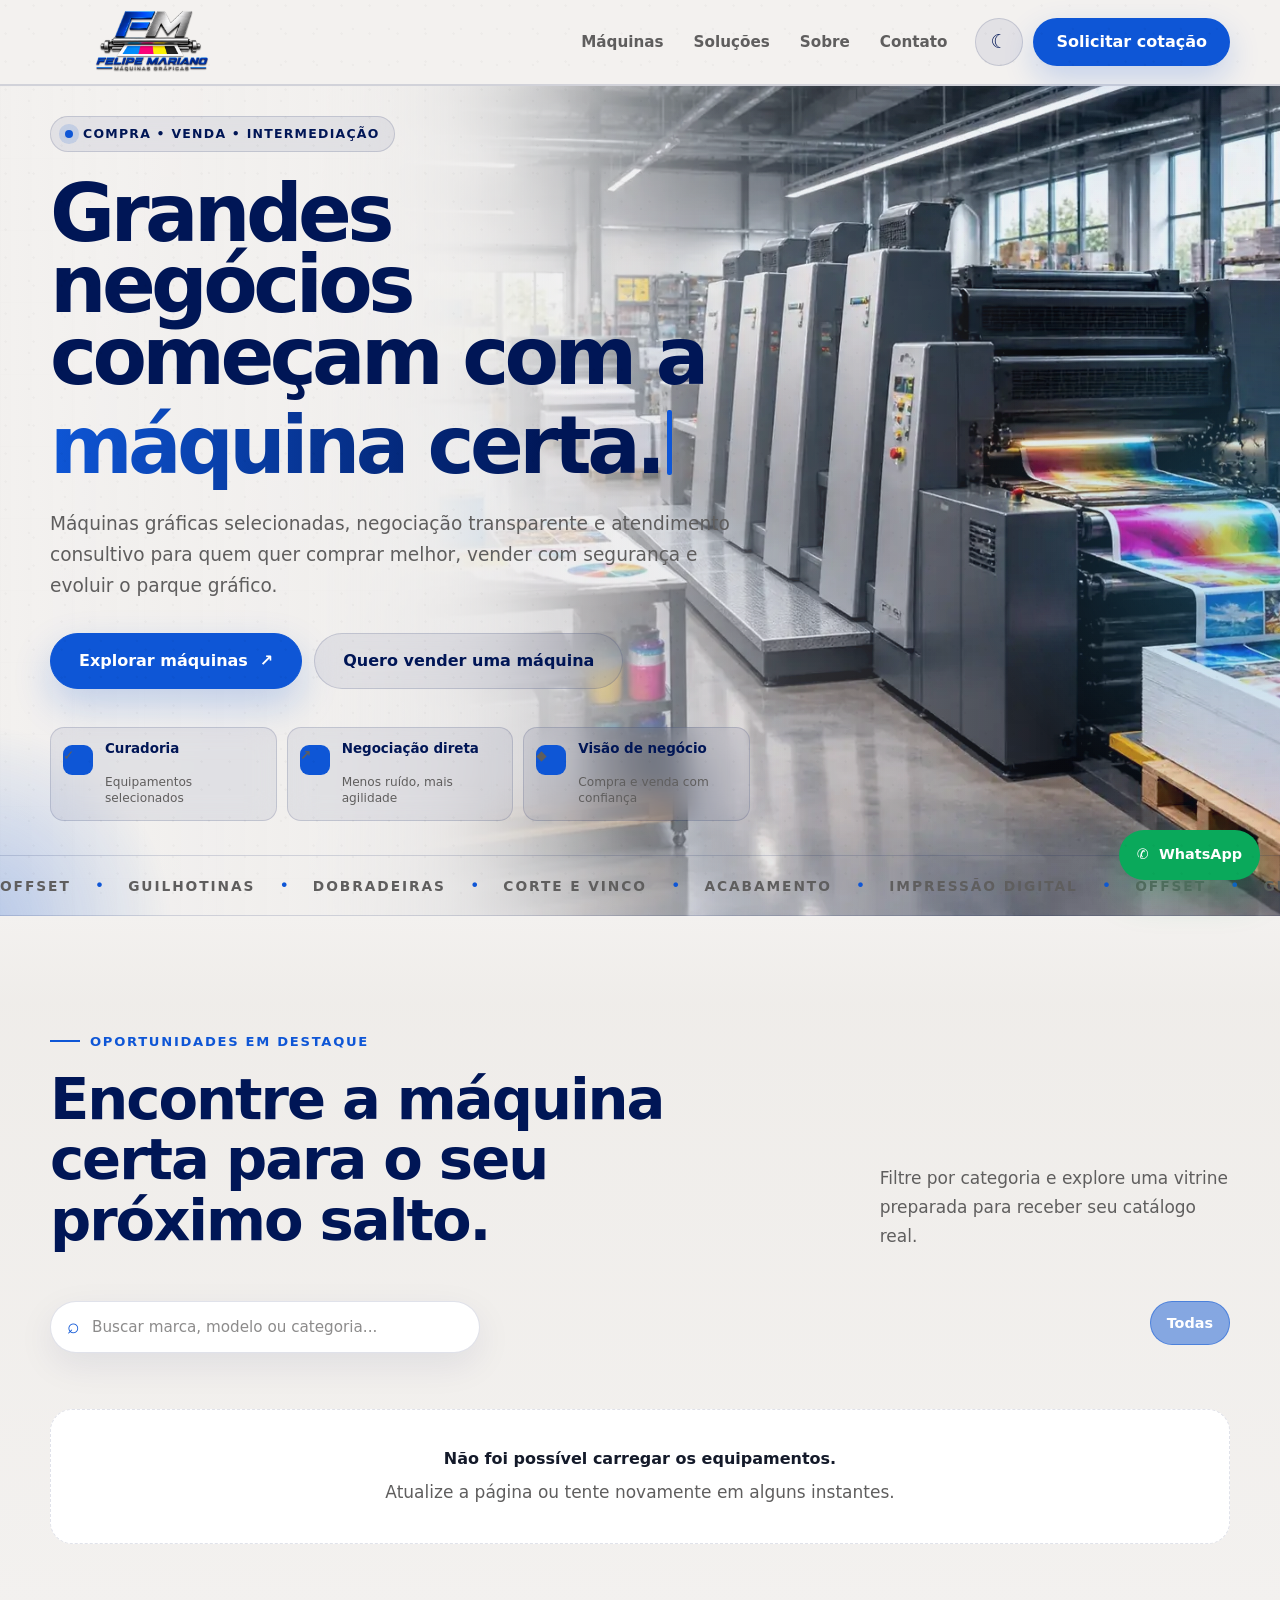
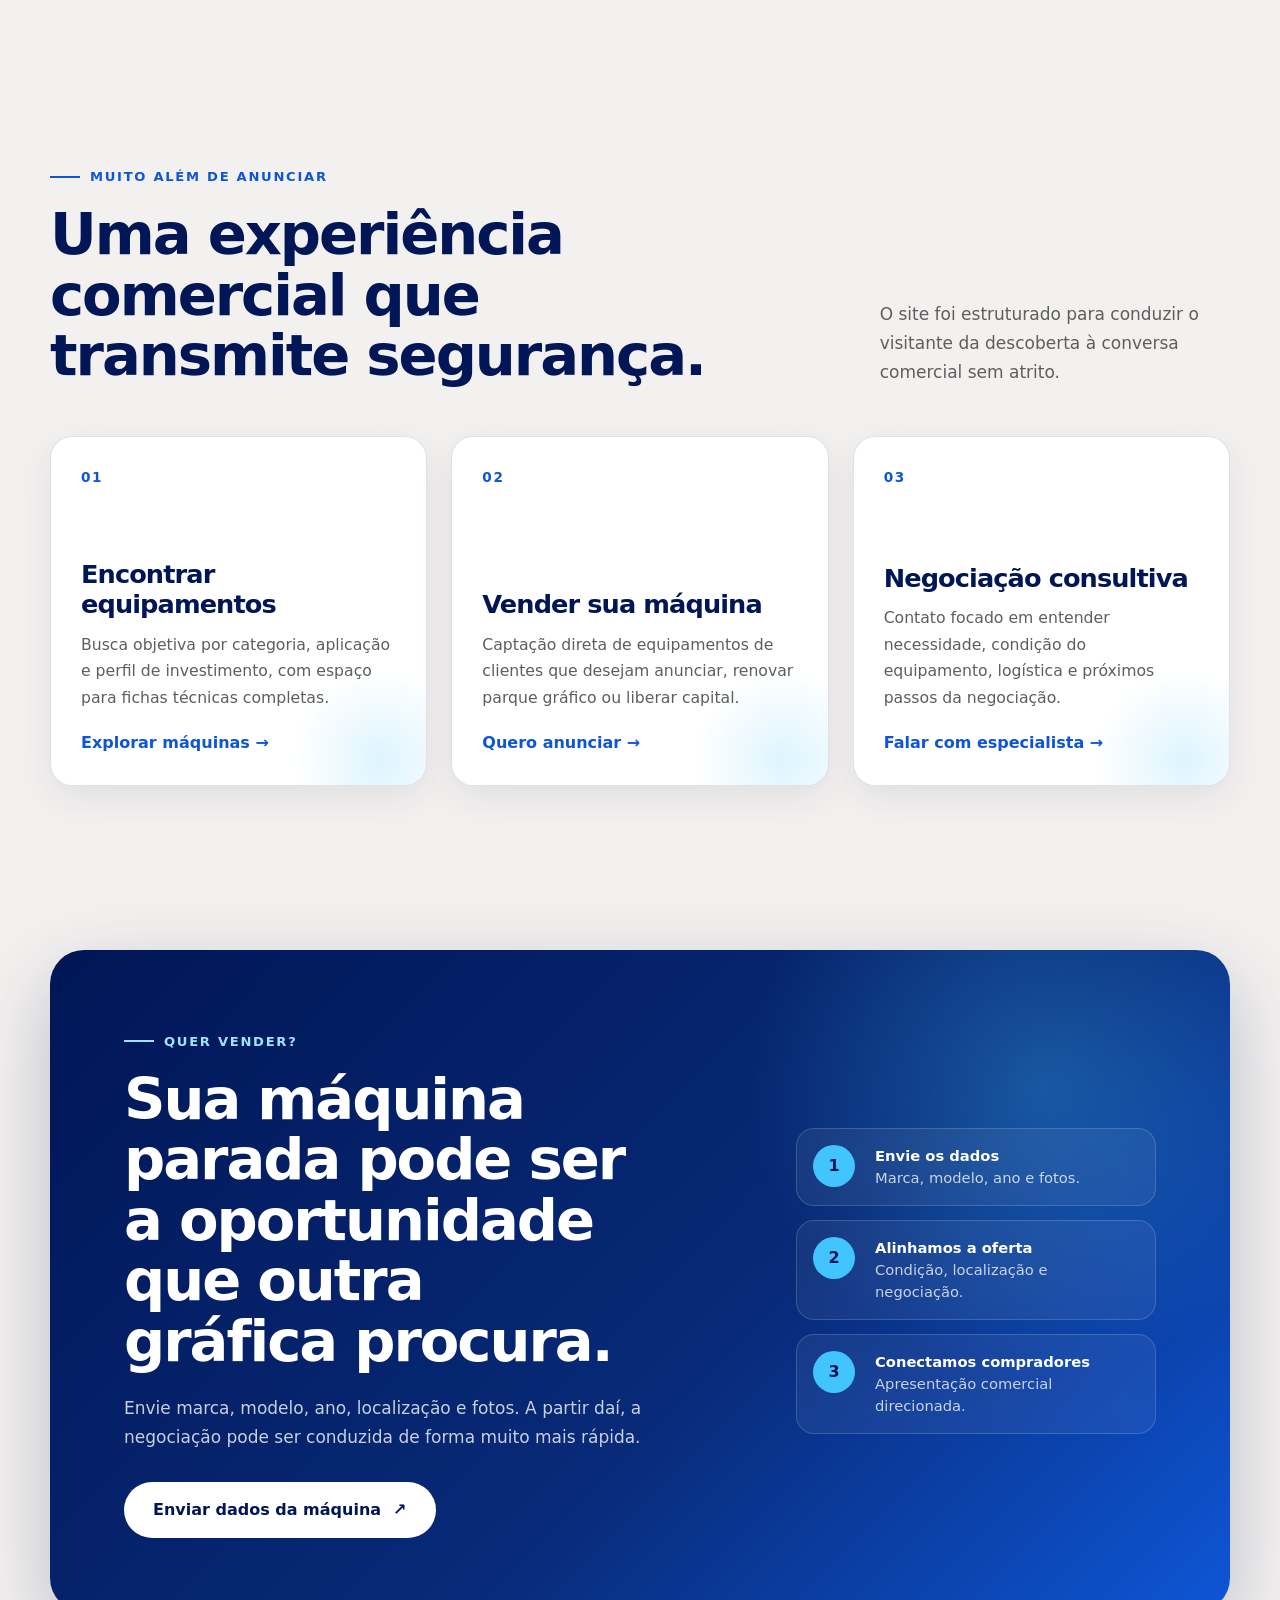
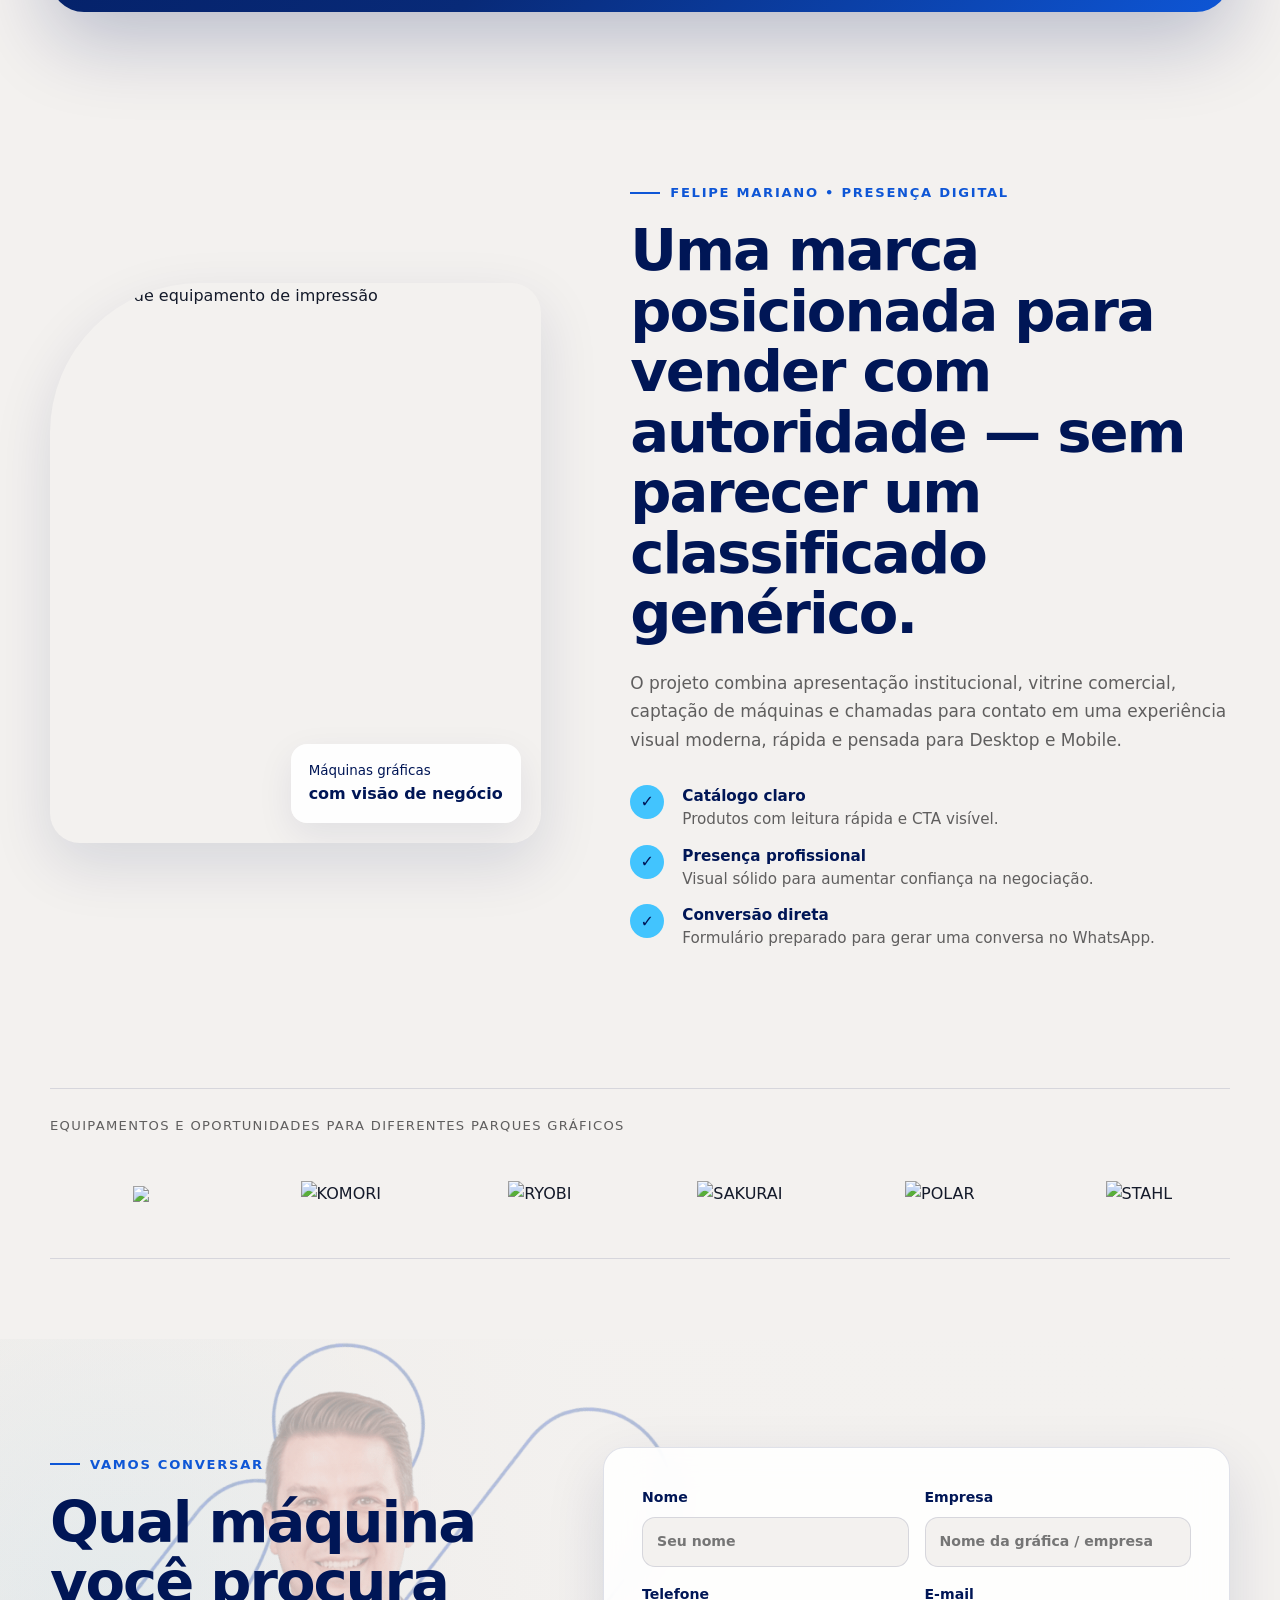
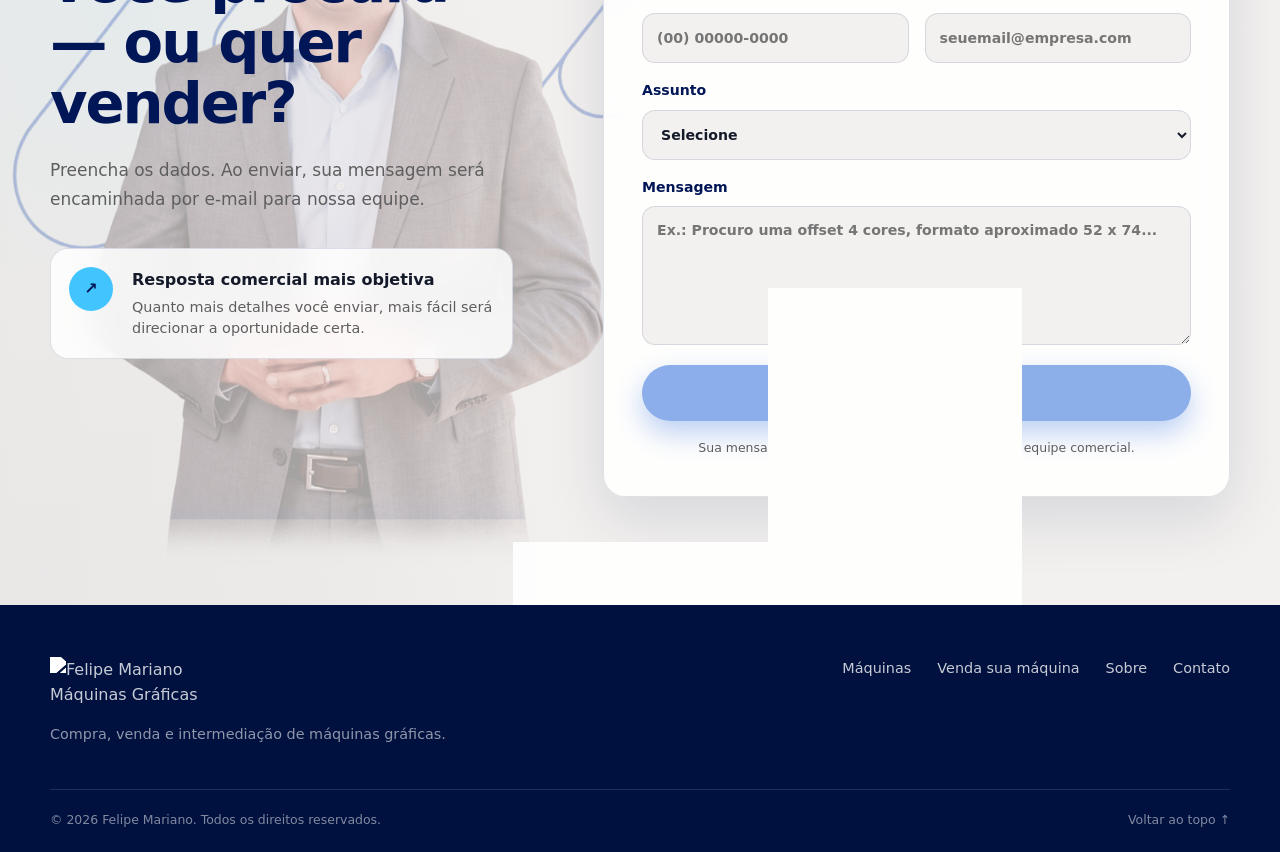
==== commit 4e021bad: "Add files via upload" ====
--- a/index.html
+++ b/index.html
@@ -258,13 +258,25 @@
       <div class="container">
         <div class="brand-line reveal">
           <span>Equipamentos e oportunidades para diferentes parques gráficos</span>
-          <div class="brand-names" aria-label="Exemplos de marcas pesquisáveis">
-            <strong>HEIDELBERG</strong>
-            <strong>KOMORI</strong>
-            <strong>RYOBI</strong>
-            <strong>SAKURAI</strong>
-            <strong>POLAR</strong>
-            <strong>STAHL</strong>
+          <div class="brand-names" aria-label="Marcas de máquinas gráficas">
+            <span class="brand-logo" title="HEIDELBERG">
+              <img src="https://blogger.googleusercontent.com/img/a/AVvXsEj5-VRboidOpE4vg-Bq8KIFg1UGBguKZBHn3MjWvvBhhclp6gQ2sLrZu--y6l5Ka1yOmGtuBfLoIGXBe222qhTJ8QmJPowwpbAuQf5wJ3skASfIW_8tqa9qVEY38JQ3bWmSb3wEN78xNt_4f4V2GB87Dx2ng9rhYE7FIFRDjb7M0fUY5xa0_r1muxWENUF1=s1600" loading="lazy" decoding="async">
+            </span>
+            <span class="brand-logo" title="KOMORI">
+              <img src="https://blogger.googleusercontent.com/img/a/AVvXsEi7xxt-cPOfFuvLw7_ysYWPRHktYIozo_qMEh4yaeF-Hj1KADNryd9z6L5OewL6hU3cel5u53MBWoF0WRMtpuLSh81KNzQ68rHTARsIzT7KBqRFjZxQ2xPJVem7Mj0ciw6GyEsH8b3gb0TZZesAqvxDkYIa3KAwMTqJhSqfMu6U9IT3Qf8CoG9kbT-ZSveu=w400-h88" alt="KOMORI" loading="lazy" decoding="async">
+            </span>
+            <span class="brand-logo" title="RYOBI">
+              <img src="https://blogger.googleusercontent.com/img/a/AVvXsEiydZoesaVolM7x3f_PbHi57Q2LP624yPG8dV4noMAPOxixxKVrvX-LugHQAIBdCBf555i1-nBu1J9nF2M60bjQEUlzv3ozgMGcX6rNeDSu-wrk0572vi2uLlIkD6v0uwr6kOMkzzROPcRNgttYVqW3gx_C_NRMeKZQ-GqCqkoGxtIjJ_tIYH7hVN_RVO7z" alt="RYOBI" loading="lazy" decoding="async">
+            </span>
+            <span class="brand-logo" title="SAKURAI">
+              <img src="https://blogger.googleusercontent.com/img/a/AVvXsEh2r4Jhht0NigqaUSsCWMrIj2wTEOIWwwKHoaDVzJgtAMh29t88tgHvcvR863a8gA-4jCwmdoEc_wGRkgyWeVe3lljvHK3VjwSLudP6ESGDS6C9vvkA7dpNeVWJ1NRZ45443Qqgj3cWphPaAxP0DTeOAqoGBfCeQyvdfFadCeyQNplky4yxkQ_y3Vlm2dix" alt="SAKURAI" loading="lazy" decoding="async">
+            </span>
+            <span class="brand-logo" title="POLAR">
+              <img src="https://blogger.googleusercontent.com/img/a/AVvXsEgkGmNzeygb33FuYDOrjtOGYsMp98ZjyiZkVs7g8PyHYSE85kk_HzkWM8EYrlqQJYWHanW_ZhbcM7rnHa-D4HbCl7bE_duKBNWkRknzNJrJeCKLwKhXUhxvmif2oEATONGmwVKJ8LQAOItquH-l0pK5JrbMXBhULKnr7tHn28wRKgnTG1nErAfAi5NBGjBU=w640-h424" alt="POLAR" loading="lazy" decoding="async">
+            </span>
+            <span class="brand-logo" title="STAHL">
+              <img src="https://blogger.googleusercontent.com/img/a/AVvXsEjetUQ5Eil70vDShB43yekUANj0byNG9MZNuXvO6gGtyfFU0NLvVhmvE7CqOVbZkQCcdXvExSviNtWsUBHbDzNgAX2kqgrr83xGfPauTKvqYbasTrNj6I1L2nC1rr5gBPzlFzaReKygOSUtUDl0abz9CXQwMt12Tm7xfi-zLZbMa_ByVmXtlSZJb5JCrjyw" alt="STAHL" loading="lazy" decoding="async">
+            </span>
           </div>
         </div>
       </div>
@@ -276,7 +288,7 @@
           <span class="eyebrow">Vamos conversar</span>
           <h2>Qual máquina você procura — ou quer vender?</h2>
           <p>
-            Preencha os dados. Ao enviar, o site monta a mensagem automaticamente e abre o WhatsApp.
+            Preencha os dados. Ao enviar, sua mensagem será encaminhada por e-mail para nossa equipe.
           </p>
 
           <div class="contact-note">
@@ -288,7 +300,23 @@
           </div>
         </div>
 
-        <form class="contact-form reveal" id="contactForm">
+        <form
+          class="contact-form reveal"
+          id="contactForm"
+          action="https://formsubmit.co/paulo.anselmo.correa@gmail.com"
+          method="POST"
+          target="contactFormFrame"
+        >
+          <input type="hidden" name="_subject" value="Novo contato pelo site | Felipe Mariano Máquinas Gráficas">
+          <input type="hidden" name="_template" value="table">
+          <input
+            type="text"
+            name="_honey"
+            tabindex="-1"
+            autocomplete="off"
+            aria-hidden="true"
+            class="form-honey"
+          >
           <div class="field-grid">
             <label>
               <span>Nome</span>
@@ -306,33 +334,105 @@
               <input type="tel" name="telefone" placeholder="(00) 00000-0000" required>
             </label>
             <label>
-              <span>Assunto</span>
-              <select name="assunto" required>
-                <option value="">Selecione</option>
-                <option>Quero comprar uma máquina</option>
-                <option>Quero vender uma máquina</option>
-                <option>Quero anunciar uma máquina</option>
-                <option>Outro assunto</option>
-              </select>
+              <span>E-mail</span>
+              <input
+                type="email"
+                name="email"
+                placeholder="seuemail@empresa.com"
+                autocomplete="email"
+                required
+              >
             </label>
           </div>
+
+          <label>
+            <span>Assunto</span>
+            <select name="assunto" required>
+              <option value="">Selecione</option>
+              <option>Quero comprar uma máquina</option>
+              <option>Quero vender uma máquina</option>
+              <option>Quero anunciar uma máquina</option>
+              <option>Outro assunto</option>
+            </select>
+          </label>
 
           <label>
             <span>Mensagem</span>
             <textarea name="mensagem" rows="5" placeholder="Ex.: Procuro uma offset 4 cores, formato aproximado 52 x 74..." required></textarea>
           </label>
 
-          <button class="btn btn-primary btn-lg form-submit" type="submit">
-            Enviar pelo WhatsApp <span aria-hidden="true">↗</span>
+          <button
+            class="btn btn-primary btn-lg form-submit"
+            id="contactSubmitButton"
+            type="submit"
+          >
+            <span class="contact-submit-text">Enviar mensagem</span>
+            <span aria-hidden="true">↗</span>
           </button>
 
-          <p class="form-helper">
-            Ao enviar, tentaremos abrir o aplicativo WhatsApp. Se ele não estiver disponível,
-            será usada automaticamente a opção pelo navegador.
+          <p class="form-helper" id="contactFormStatus" aria-live="polite">
+            Sua mensagem será enviada por e-mail para nossa equipe comercial.
           </p>
         </form>
-      </div>
-    </section>
+
+        <iframe
+          class="contact-form-frame"
+          id="contactFormFrame"
+          name="contactFormFrame"
+          title="Envio do formulário de contato"
+          aria-hidden="true"
+          tabindex="-1"
+        ></iframe>
+      </div>
+    </section>
+
+    <!-- Confirmação personalizada do formulário -->
+    <div
+      class="contact-success-modal"
+      id="contactSuccessModal"
+      aria-hidden="true"
+    >
+      <div
+        class="contact-success-backdrop"
+        data-contact-success-close
+      ></div>
+
+      <section
+        class="contact-success-dialog"
+        role="dialog"
+        aria-modal="true"
+        aria-labelledby="contactSuccessTitle"
+      >
+        <button
+          class="contact-success-close"
+          type="button"
+          data-contact-success-close
+          aria-label="Fechar confirmação"
+          title="Fechar"
+        >×</button>
+
+        <div class="contact-success-icon" aria-hidden="true">✓</div>
+
+        <span class="eyebrow">Mensagem enviada</span>
+
+        <h2 id="contactSuccessTitle">
+          Obrigado pelo contato!
+        </h2>
+
+        <p>
+          Recebemos sua mensagem com sucesso. Nossa equipe comercial
+          entrará em contato assim que possível.
+        </p>
+
+        <button
+          class="btn btn-primary btn-lg"
+          type="button"
+          data-contact-success-close
+        >
+          Continuar no site
+        </button>
+      </section>
+    </div>
   </main>
 
   <footer class="site-footer">
--- a/style.css
+++ b/style.css
@@ -1080,16 +1080,28 @@
 }
 
 .brand-names {
+  display: grid;
+  grid-template-columns: repeat(6, minmax(0, 1fr));
+  align-items: center;
+  gap: 18px;
+}
+
+.brand-logo {
+  min-width: 0;
+  min-height: 76px;
   display: flex;
-  flex-wrap: wrap;
-  justify-content: space-between;
-  gap: 24px;
-  color: color-mix(in srgb, var(--heading) 76%, transparent);
-}
-
-.brand-names strong {
-  font-size: clamp(.95rem, 2vw, 1.3rem);
-  letter-spacing: .04em;
+  align-items: center;
+  justify-content: center;
+  padding: 12px 10px;
+  border-radius: 14px;
+}
+
+.brand-logo img {
+  width: auto;
+  max-width: 100%;
+  height: auto;
+  max-height: 52px;
+  object-fit: contain;
 }
 
 .contact {
@@ -1658,7 +1670,17 @@
   }
 
   .brand-names {
-    justify-content: flex-start;
+    grid-template-columns: repeat(3, minmax(0, 1fr));
+    gap: 14px 10px;
+  }
+
+  .brand-logo {
+    min-height: 68px;
+    padding: 10px 6px;
+  }
+
+  .brand-logo img {
+    max-height: 46px;
   }
 
   .footer-grid,
@@ -2875,84 +2897,58 @@
 }
 
 /* =========================================================
-   MARCAS — EFEITO PULSAR
+   MARCAS — LOGOS COM EFEITO PULSAR
    Velocidade: 2.4s = tempo médio
    Para alterar:
    1.6s = mais rápido | 3.2s = mais lento
    ========================================================= */
 
-.brand-names strong {
-  display: inline-block;
+.brand-logo {
   transform-origin: center;
   will-change: transform, opacity, filter;
   animation: brand-pulse 2.4s ease-in-out infinite;
 }
 
-/* Pequeno atraso entre as marcas para um efeito mais elegante */
-.brand-names strong:nth-child(2) {
-  animation-delay: .18s;
-}
-
-.brand-names strong:nth-child(3) {
-  animation-delay: .36s;
-}
-
-.brand-names strong:nth-child(4) {
-  animation-delay: .54s;
-}
-
-.brand-names strong:nth-child(5) {
-  animation-delay: .72s;
-}
-
-.brand-names strong:nth-child(6) {
-  animation-delay: .90s;
-}
+.brand-logo:nth-child(2) { animation-delay: .18s; }
+.brand-logo:nth-child(3) { animation-delay: .36s; }
+.brand-logo:nth-child(4) { animation-delay: .54s; }
+.brand-logo:nth-child(5) { animation-delay: .72s; }
+.brand-logo:nth-child(6) { animation-delay: .90s; }
 
 @keyframes brand-pulse {
-  0%,
-  100% {
+  0%, 100% {
     transform: scale(1);
     opacity: .78;
     filter: brightness(1);
   }
 
   50% {
-    transform: scale(1.375);
+    transform: scale(1.075);
     opacity: 1;
-    filter: brightness(1.18);
-  }
-}
-
-/* Tema escuro: brilho um pouco mais evidente */
-html[data-theme="dark"] .brand-names strong {
-  text-shadow: 0 0 0 rgba(66, 196, 254, 0);
-}
-
-html[data-theme="dark"] .brand-names strong:nth-child(n) {
+    filter: brightness(1.12);
+  }
+}
+
+html[data-theme="dark"] .brand-logo {
   animation-name: brand-pulse-dark;
 }
 
 @keyframes brand-pulse-dark {
-  0%,
-  100% {
+  0%, 100% {
     transform: scale(1);
     opacity: .76;
     filter: brightness(1);
-    text-shadow: 0 0 0 rgba(66, 196, 254, 0);
   }
 
   50% {
     transform: scale(1.075);
     opacity: 1;
     filter: brightness(1.20);
-    text-shadow: 0 0 16px rgba(66, 196, 254, .22);
-  }
-}
-
-/* Mantém o pulso ativo mesmo se o sistema estiver com "reduzir movimento". */
+  }
+}
+
 @media (prefers-reduced-motion: reduce) {
-  .brand-names strong {
+  .brand-logo {
     animation-duration: 2.4s !important;
     animation-timing-function: ease-in-out !important;
     animation-iteration-count: infinite !important;
@@ -3587,3 +3583,211 @@
   display: none;
 }
 
+
+
+@media (max-width: 480px) {
+  .brand-names {
+    grid-template-columns: repeat(2, minmax(0, 1fr));
+    gap: 12px 10px;
+  }
+
+  .brand-logo {
+    min-height: 64px;
+  }
+
+  .brand-logo img {
+    max-height: 42px;
+  }
+}
+
+/* =========================================================
+   FORMULÁRIO DE CONTATO — STATUS DE ENVIO POR E-MAIL
+   ========================================================= */
+
+.form-submit:disabled {
+  cursor: wait;
+  opacity: .72;
+  transform: none;
+}
+
+.form-helper.is-success {
+  color: #18875f;
+  font-weight: 650;
+}
+
+.form-helper.is-error {
+  color: #c93434;
+  font-weight: 650;
+}
+
+html[data-theme="dark"] .form-helper.is-success {
+  color: #69d6aa;
+}
+
+html[data-theme="dark"] .form-helper.is-error {
+  color: #ff8f8f;
+}
+
+/* Campo anti-spam invisível do FormSubmit */
+.form-honey {
+  position: absolute !important;
+  left: -9999px !important;
+  width: 1px !important;
+  height: 1px !important;
+  opacity: 0 !important;
+  pointer-events: none !important;
+}
+
+/* Estado visual enquanto o POST é enviado */
+.form-submit.is-sending {
+  cursor: wait;
+  opacity: .72;
+  pointer-events: none;
+  transform: none;
+}
+
+/* =========================================================
+   FORMULÁRIO DE CONTATO — ENVIO SEM SAIR DA PÁGINA
+   ========================================================= */
+
+.contact-form-frame {
+  position: fixed !important;
+  width: 1px !important;
+  height: 1px !important;
+  left: -9999px !important;
+  bottom: -9999px !important;
+  border: 0 !important;
+  opacity: 0 !important;
+  pointer-events: none !important;
+}
+
+body.contact-success-open {
+  overflow: hidden;
+}
+
+.contact-success-modal {
+  position: fixed;
+  inset: 0;
+  z-index: 12000;
+  display: grid;
+  place-items: center;
+  padding: 24px;
+  opacity: 0;
+  visibility: hidden;
+  pointer-events: none;
+  transition:
+    opacity 260ms ease,
+    visibility 260ms ease;
+}
+
+.contact-success-modal.is-open {
+  opacity: 1;
+  visibility: visible;
+  pointer-events: auto;
+}
+
+.contact-success-backdrop {
+  position: absolute;
+  inset: 0;
+  background: rgba(2, 10, 30, .72);
+  backdrop-filter: blur(10px);
+  -webkit-backdrop-filter: blur(10px);
+}
+
+.contact-success-dialog {
+  width: min(100%, 520px);
+  position: relative;
+  z-index: 1;
+  padding: clamp(32px, 6vw, 52px);
+  border: 1px solid var(--line);
+  border-radius: 30px;
+  background: var(--surface);
+  box-shadow: 0 30px 100px rgba(0, 22, 86, .30);
+  text-align: center;
+  transform: translateY(18px) scale(.98);
+  transition: transform 300ms cubic-bezier(.2,.7,.2,1);
+}
+
+.contact-success-modal.is-open .contact-success-dialog {
+  transform: translateY(0) scale(1);
+}
+
+.contact-success-close {
+  width: 46px;
+  height: 46px;
+  position: absolute;
+  top: 15px;
+  right: 15px;
+  display: grid;
+  place-items: center;
+  padding: 0;
+  border: 1px solid var(--line);
+  border-radius: 50%;
+  color: var(--heading);
+  background: color-mix(in srgb, var(--surface) 90%, transparent);
+  font-size: 1.6rem;
+  line-height: 1;
+  box-shadow: var(--shadow-soft);
+}
+
+.contact-success-icon {
+  width: 76px;
+  height: 76px;
+  display: grid;
+  place-items: center;
+  margin: 0 auto 24px;
+  border-radius: 50%;
+  color: #fff;
+  background: #18a66b;
+  box-shadow: 0 15px 36px rgba(24, 166, 107, .24);
+  font-size: 2.3rem;
+  font-weight: 800;
+}
+
+.contact-success-dialog .eyebrow {
+  justify-content: center;
+  margin-bottom: 14px;
+}
+
+.contact-success-dialog h2 {
+  font-size: clamp(2rem, 5vw, 3rem);
+}
+
+.contact-success-dialog > p {
+  max-width: 410px;
+  margin: 18px auto 26px;
+  color: var(--text-muted);
+}
+
+.contact-success-dialog .btn {
+  min-width: 210px;
+}
+
+html[data-theme="dark"] .contact-success-dialog {
+  box-shadow: 0 30px 100px rgba(0, 0, 0, .45);
+}
+
+@media (max-width: 600px) {
+  .contact-success-modal {
+    padding: 16px;
+  }
+
+  .contact-success-dialog {
+    padding:
+      56px
+      22px
+      30px;
+    border-radius: 24px;
+  }
+
+  .contact-success-icon {
+    width: 68px;
+    height: 68px;
+    font-size: 2rem;
+  }
+
+  .contact-success-dialog .btn {
+    width: 100%;
+  }
+}
+
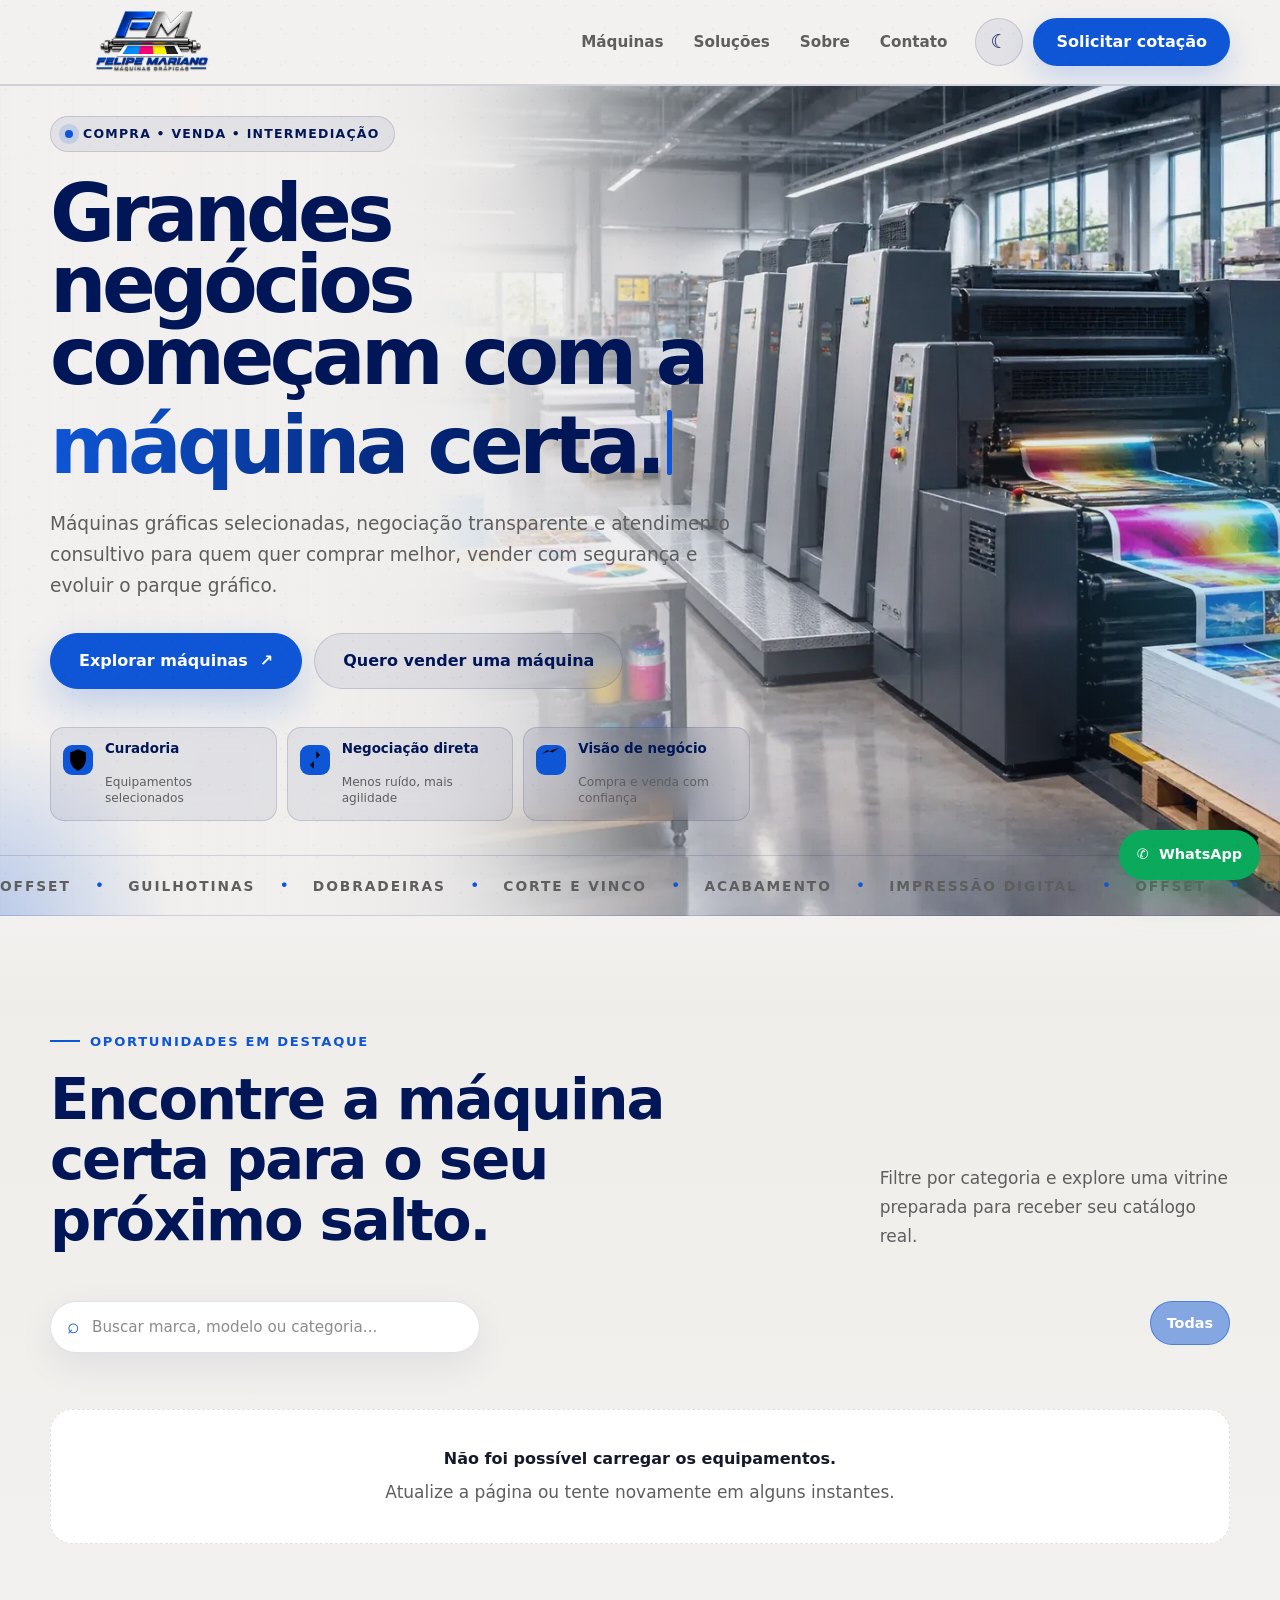
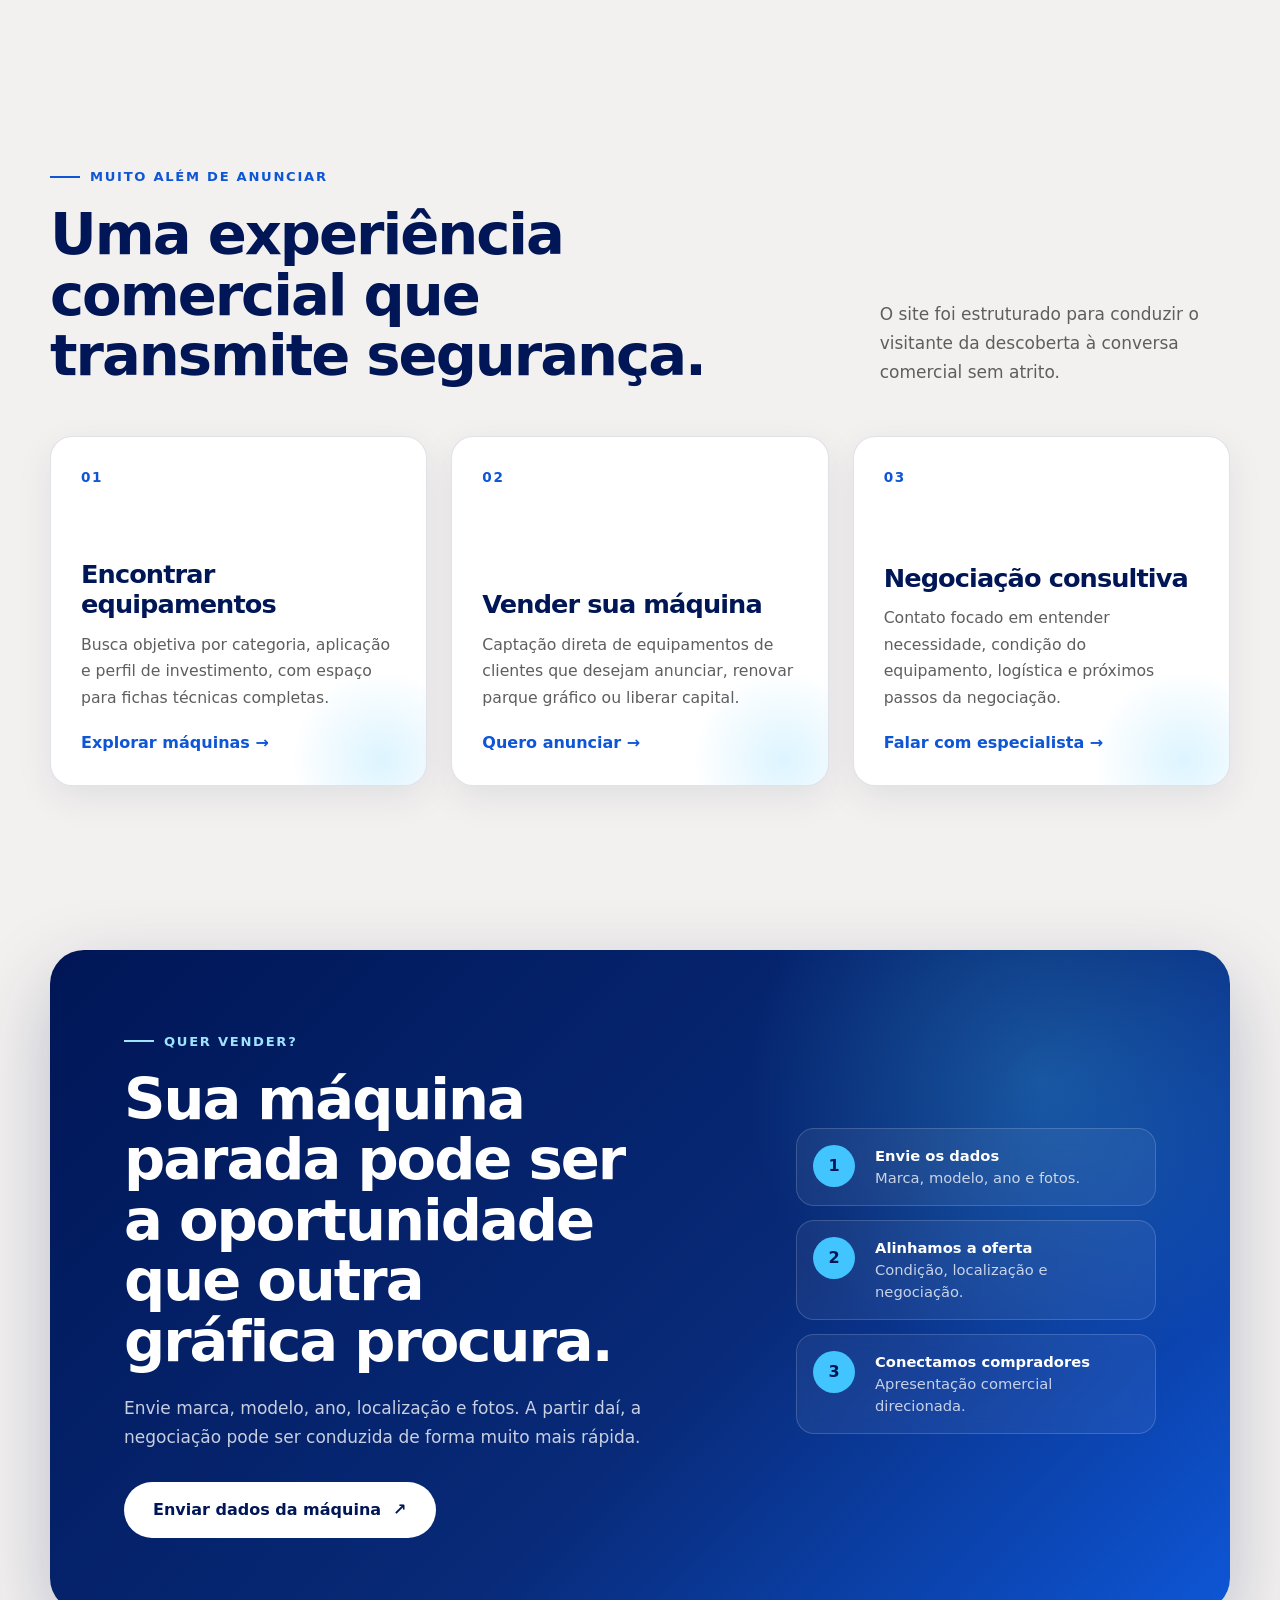
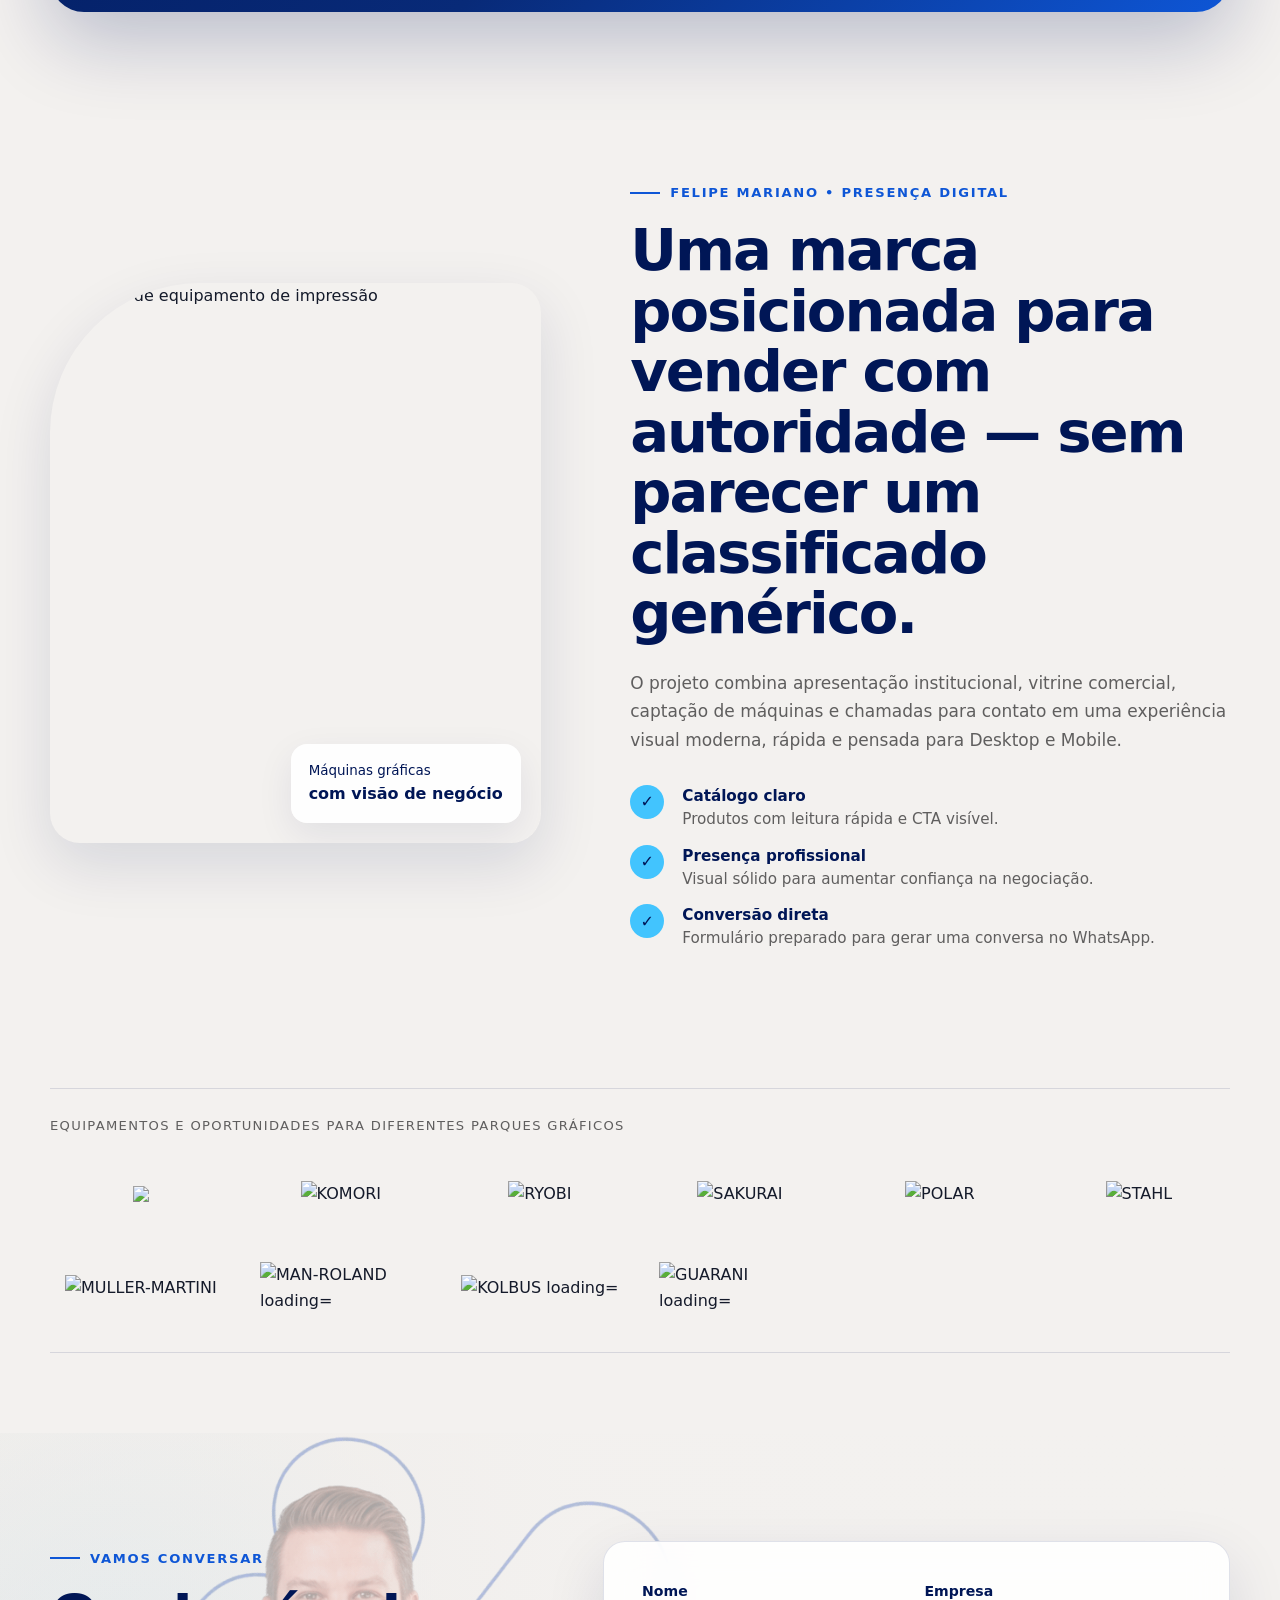
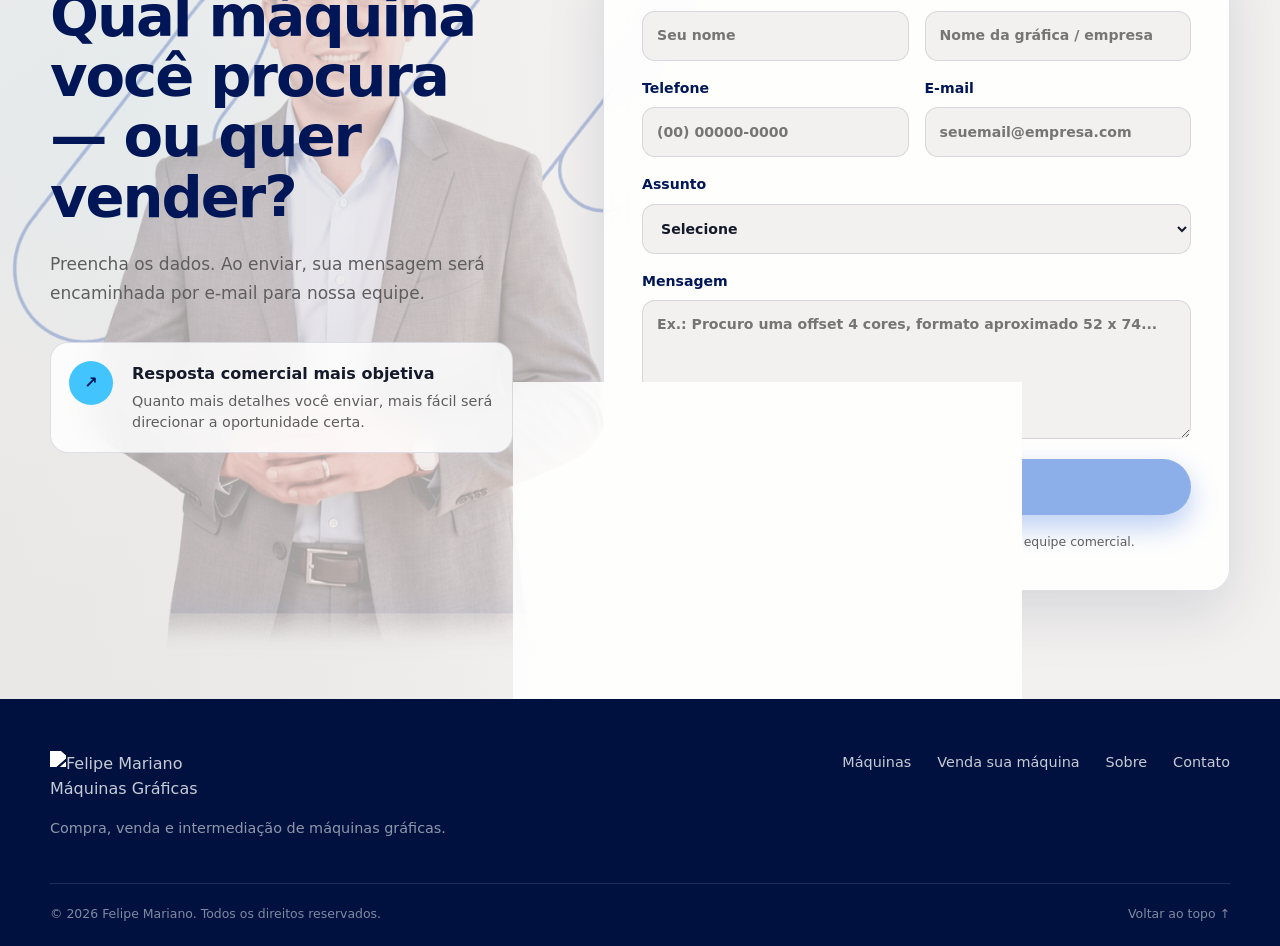
==== commit 3dd266c9: "Enhance hero-proof section with new cards Added new hero-proof cards for curadoria, negociação diret" ====
--- a/index.html
+++ b/index.html
@@ -88,18 +88,38 @@
           </div>
 
           <div class="hero-proof" aria-label="Diferenciais">
-            <div>
-              <span class="hero-proof-icon" aria-hidden="true">✓</span>
+            <div class="hero-proof-card hero-proof-card-curadoria">
+              <span class="hero-proof-icon hero-proof-icon-curadoria" aria-hidden="true">
+                <svg viewBox="0 0 24 24" role="img" focusable="false">
+                  <path d="M12 3.4 18.3 6v5.2c0 4.1-2.5 7.7-6.3 9.4-3.8-1.7-6.3-5.3-6.3-9.4V6L12 3.4Z"></path>
+                  <path d="m8.8 11.8 2.1 2.1 4.5-4.6"></path>
+                </svg>
+              </span>
               <p><strong>Curadoria</strong><br>Equipamentos selecionados</p>
             </div>
 
-            <div>
-              <span class="hero-proof-icon" aria-hidden="true">↗</span>
+            <div class="hero-proof-card hero-proof-card-negociacao">
+              <span class="hero-proof-icon hero-proof-icon-negociacao" aria-hidden="true">
+                <svg viewBox="0 0 24 24" role="img" focusable="false">
+                  <path d="M4 8h12"></path>
+                  <path d="m13 5 3 3-3 3"></path>
+                  <path d="M20 16H8"></path>
+                  <path d="m11 13-3 3 3 3"></path>
+                </svg>
+              </span>
               <p><strong>Negociação direta</strong><br>Menos ruído, mais agilidade</p>
             </div>
 
-            <div>
-              <span class="hero-proof-icon" aria-hidden="true">◆</span>
+            <div class="hero-proof-card hero-proof-card-visao">
+              <span class="hero-proof-icon hero-proof-icon-visao" aria-hidden="true">
+                <svg viewBox="0 0 24 24" role="img" focusable="false">
+                  <path d="M5 18V9"></path>
+                  <path d="M10 18v-5"></path>
+                  <path d="M15 18V7"></path>
+                  <path d="M20 18V4"></path>
+                  <path d="m5 7 4-3 4 2 6-4"></path>
+                </svg>
+              </span>
               <p><strong>Visão de negócio</strong><br>Compra e venda com confiança</p>
             </div>
           </div>
@@ -260,10 +280,10 @@
           <span>Equipamentos e oportunidades para diferentes parques gráficos</span>
           <div class="brand-names" aria-label="Marcas de máquinas gráficas">
             <span class="brand-logo" title="HEIDELBERG">
-              <img src="https://blogger.googleusercontent.com/img/a/AVvXsEj5-VRboidOpE4vg-Bq8KIFg1UGBguKZBHn3MjWvvBhhclp6gQ2sLrZu--y6l5Ka1yOmGtuBfLoIGXBe222qhTJ8QmJPowwpbAuQf5wJ3skASfIW_8tqa9qVEY38JQ3bWmSb3wEN78xNt_4f4V2GB87Dx2ng9rhYE7FIFRDjb7M0fUY5xa0_r1muxWENUF1=s1600" loading="lazy" decoding="async">
+              <img src="https://blogger.googleusercontent.com/img/b/R29vZ2xl/AVvXsEi_VdkTGvvtpmHP5P3JQ6RFW57fLMS0Wz6nJlL0TMLqKVUTe_mU8VA2kqNhlbMCEfiq6pvzi-ha6hQIv1ujfm_0bNyhU4rknRitpzBw3aNq1cgb-_ggDH-ZNAvfGT6Q_KcRXc_DD-ugQPIIAhKtYKvIWpm-CTLvD-5jEHll-TThN9_cHnGVL4IQxOWmLMds/s1600/heidelberg.png" loading="lazy" decoding="async">
             </span>
             <span class="brand-logo" title="KOMORI">
-              <img src="https://blogger.googleusercontent.com/img/a/AVvXsEi7xxt-cPOfFuvLw7_ysYWPRHktYIozo_qMEh4yaeF-Hj1KADNryd9z6L5OewL6hU3cel5u53MBWoF0WRMtpuLSh81KNzQ68rHTARsIzT7KBqRFjZxQ2xPJVem7Mj0ciw6GyEsH8b3gb0TZZesAqvxDkYIa3KAwMTqJhSqfMu6U9IT3Qf8CoG9kbT-ZSveu=w400-h88" alt="KOMORI" loading="lazy" decoding="async">
+              <img src="https://blogger.googleusercontent.com/img/b/R29vZ2xl/AVvXsEgtoQN9VaV5dXbaVsaKg1y_9kPwuX_CfqhWP_agOC5F8wcQAIqxM3DEfBEquId7A7t1fZZxkl-KN7lwiup95sMgUSI5SwLcM_Wy-rXfcOd9hEoX58A2NOAzui7p9GvR3ESh2TSgIzDU85HNuRVWWq4JymhfH7s8EqKK-0GtLkcIuC95IWHgy4hgCs3io3Is/w640-h108/komori.png" alt="KOMORI" loading="lazy" decoding="async">
             </span>
             <span class="brand-logo" title="RYOBI">
               <img src="https://blogger.googleusercontent.com/img/a/AVvXsEiydZoesaVolM7x3f_PbHi57Q2LP624yPG8dV4noMAPOxixxKVrvX-LugHQAIBdCBf555i1-nBu1J9nF2M60bjQEUlzv3ozgMGcX6rNeDSu-wrk0572vi2uLlIkD6v0uwr6kOMkzzROPcRNgttYVqW3gx_C_NRMeKZQ-GqCqkoGxtIjJ_tIYH7hVN_RVO7z" alt="RYOBI" loading="lazy" decoding="async">
@@ -276,6 +296,18 @@
             </span>
             <span class="brand-logo" title="STAHL">
               <img src="https://blogger.googleusercontent.com/img/a/AVvXsEjetUQ5Eil70vDShB43yekUANj0byNG9MZNuXvO6gGtyfFU0NLvVhmvE7CqOVbZkQCcdXvExSviNtWsUBHbDzNgAX2kqgrr83xGfPauTKvqYbasTrNj6I1L2nC1rr5gBPzlFzaReKygOSUtUDl0abz9CXQwMt12Tm7xfi-zLZbMa_ByVmXtlSZJb5JCrjyw" alt="STAHL" loading="lazy" decoding="async">
+            </span>
+            <span class="brand-logo" title="MULLER-MARTINI">
+              <img src="https://blogger.googleusercontent.com/img/b/R29vZ2xl/AVvXsEgewawNTuXSupCR7FkB91_HLqS0DMyLZMMiWhwnS0-MsubSWsHoxcRdWp5mlz7ZU_r4FrrWuSkMdCTzfp9ME9c4VhWOpi2x08fEtjCb91Xi54dJzM6AZ06tPNPY6xBrPMT4vAeyc3E4fUvi2w4_iV8mXnPyXnZj0pVcn95r1w6nlGT88fcdT5oiD0McTyEt/w640-h485/muller-martini.png" alt="MULLER-MARTINI" loading="lazy" decoding="async">
+            </span>
+            <span class="brand-logo" title="MAN-ROLAND">
+              <img src="https://blogger.googleusercontent.com/img/b/R29vZ2xl/AVvXsEji0mMzsmdADcfETNaoeDAosxok3odGv-oQsSgQGZhh7tTsBQKks7GGCZbCJg-udziXri3WLXzlzwX3j-lXLtJ9QbGSxajBy48aADfzU9SczewMzOYBvaR2IYKL2_SusbyH5vlW4_-G38RXttYRdx8WR4oKRHEpyi8guTeZZM0mWKAOdux-9bwo2jxTXL0d/w400-h228/man-roland.png" alt="MAN-ROLAND loading="lazy" decoding="async">
+            </span>
+            <span class="brand-logo" title="KOLBUS">
+              <img src="https://blogger.googleusercontent.com/img/b/R29vZ2xl/AVvXsEg5hZlGn6zynedg899_qLR-B8NROE6J60woZWAkqQC-rdLz02oQwDmCnWHccr6BMq5vj2Efjk88l_4waZo6nXX4FbBan4Bdk588tSiCM-Qkin9OS8xoFDDrW7Pe9xEPfj_CLPCJGtWNCmONodEpB38EzFz34XmnQconozJCjBehoDAm4kUqG0OtLI_nNmrI/w400-h122/kolbus.png" alt="KOLBUS loading="lazy" decoding="async">
+            </span>
+            <span class="brand-logo" title="GUARANI">
+              <img src="https://blogger.googleusercontent.com/img/b/R29vZ2xl/AVvXsEjC5xDrXDJBL4rT2fRrRjKn2NyJafMI02pCgCbytd1VLCHidLzQyxiV13qyH4mSdkefGZ0RY0bt4QeiM5eu-WrZbXWsTtNVCxMhqSt8dj0MDq7lPmbiVPO2J32tWSEOTFtJM_JNziNHobBdHIIAvtA2oec_0QOZSIgyIDOFKY0P0ywTnOl5Tq7Kby6gyxeB/w400-h188/guarani.png" alt="GUARANI loading="lazy" decoding="async">
             </span>
           </div>
         </div>
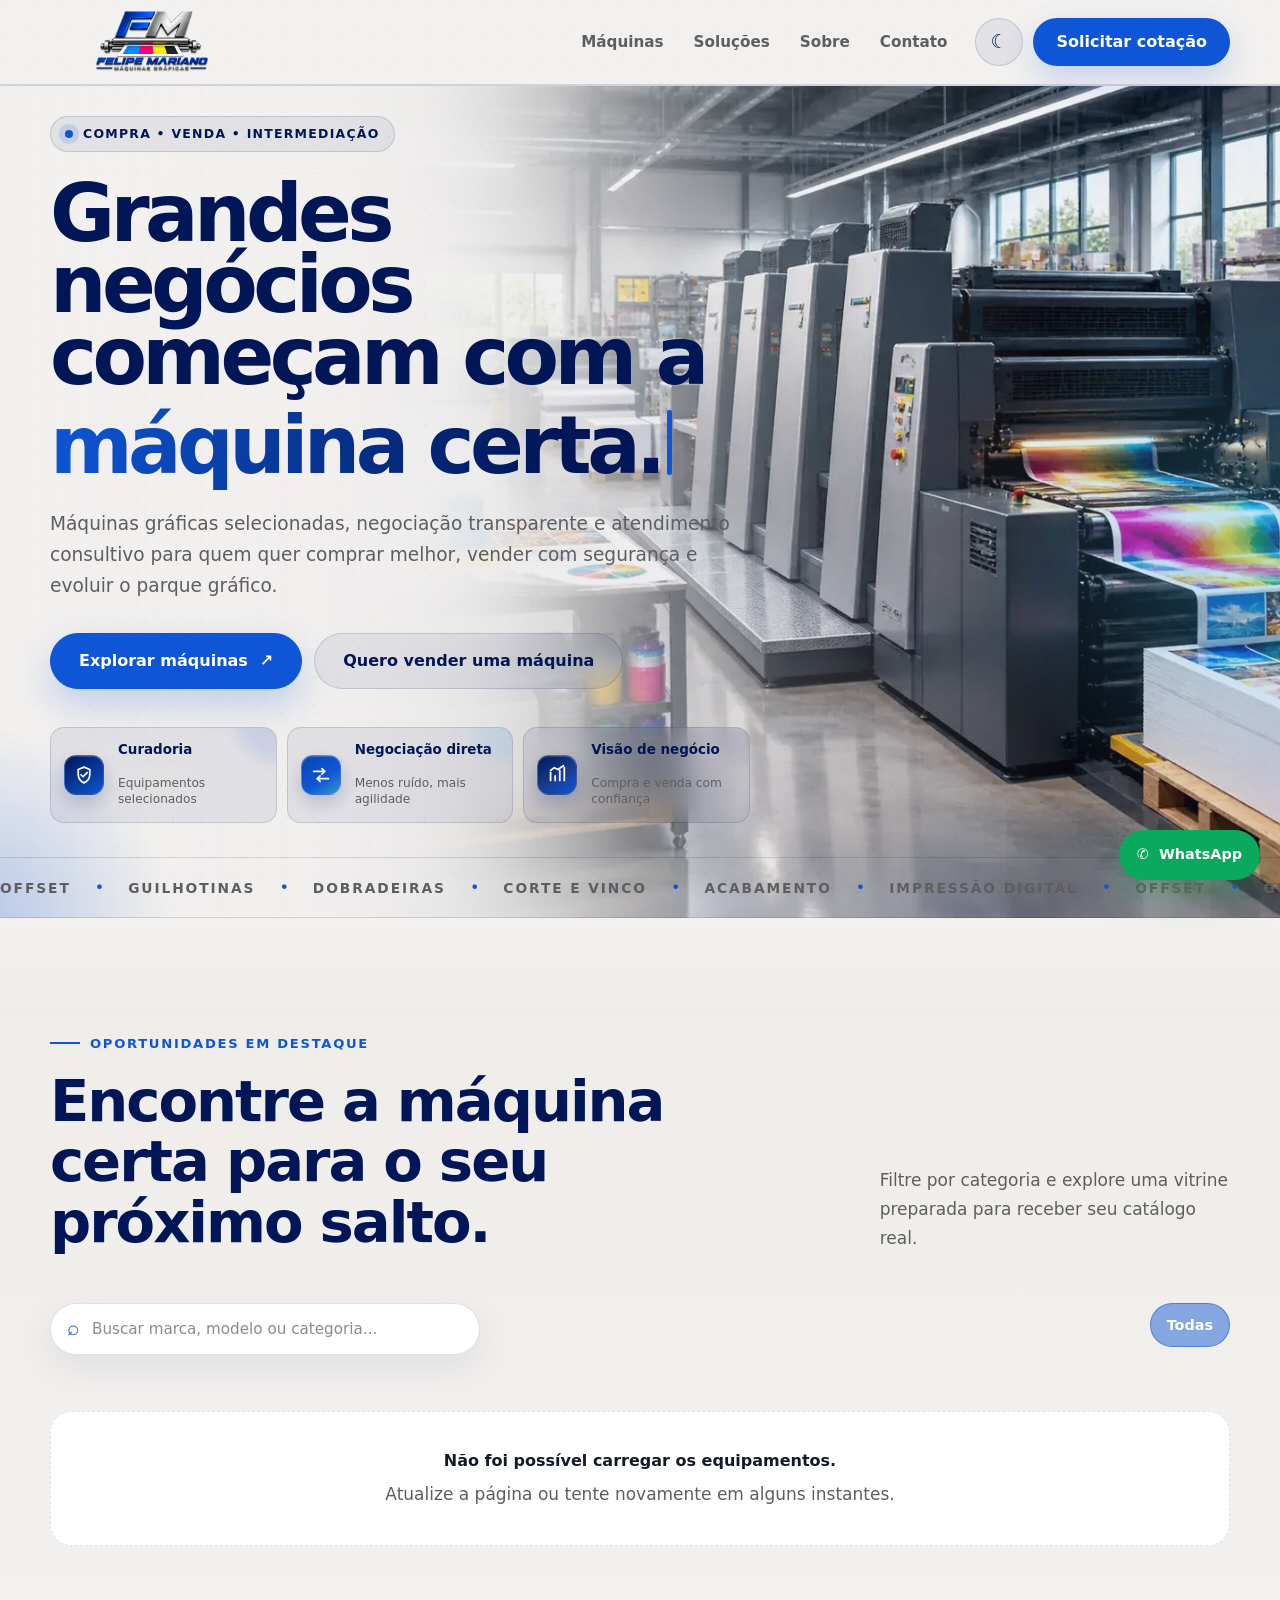
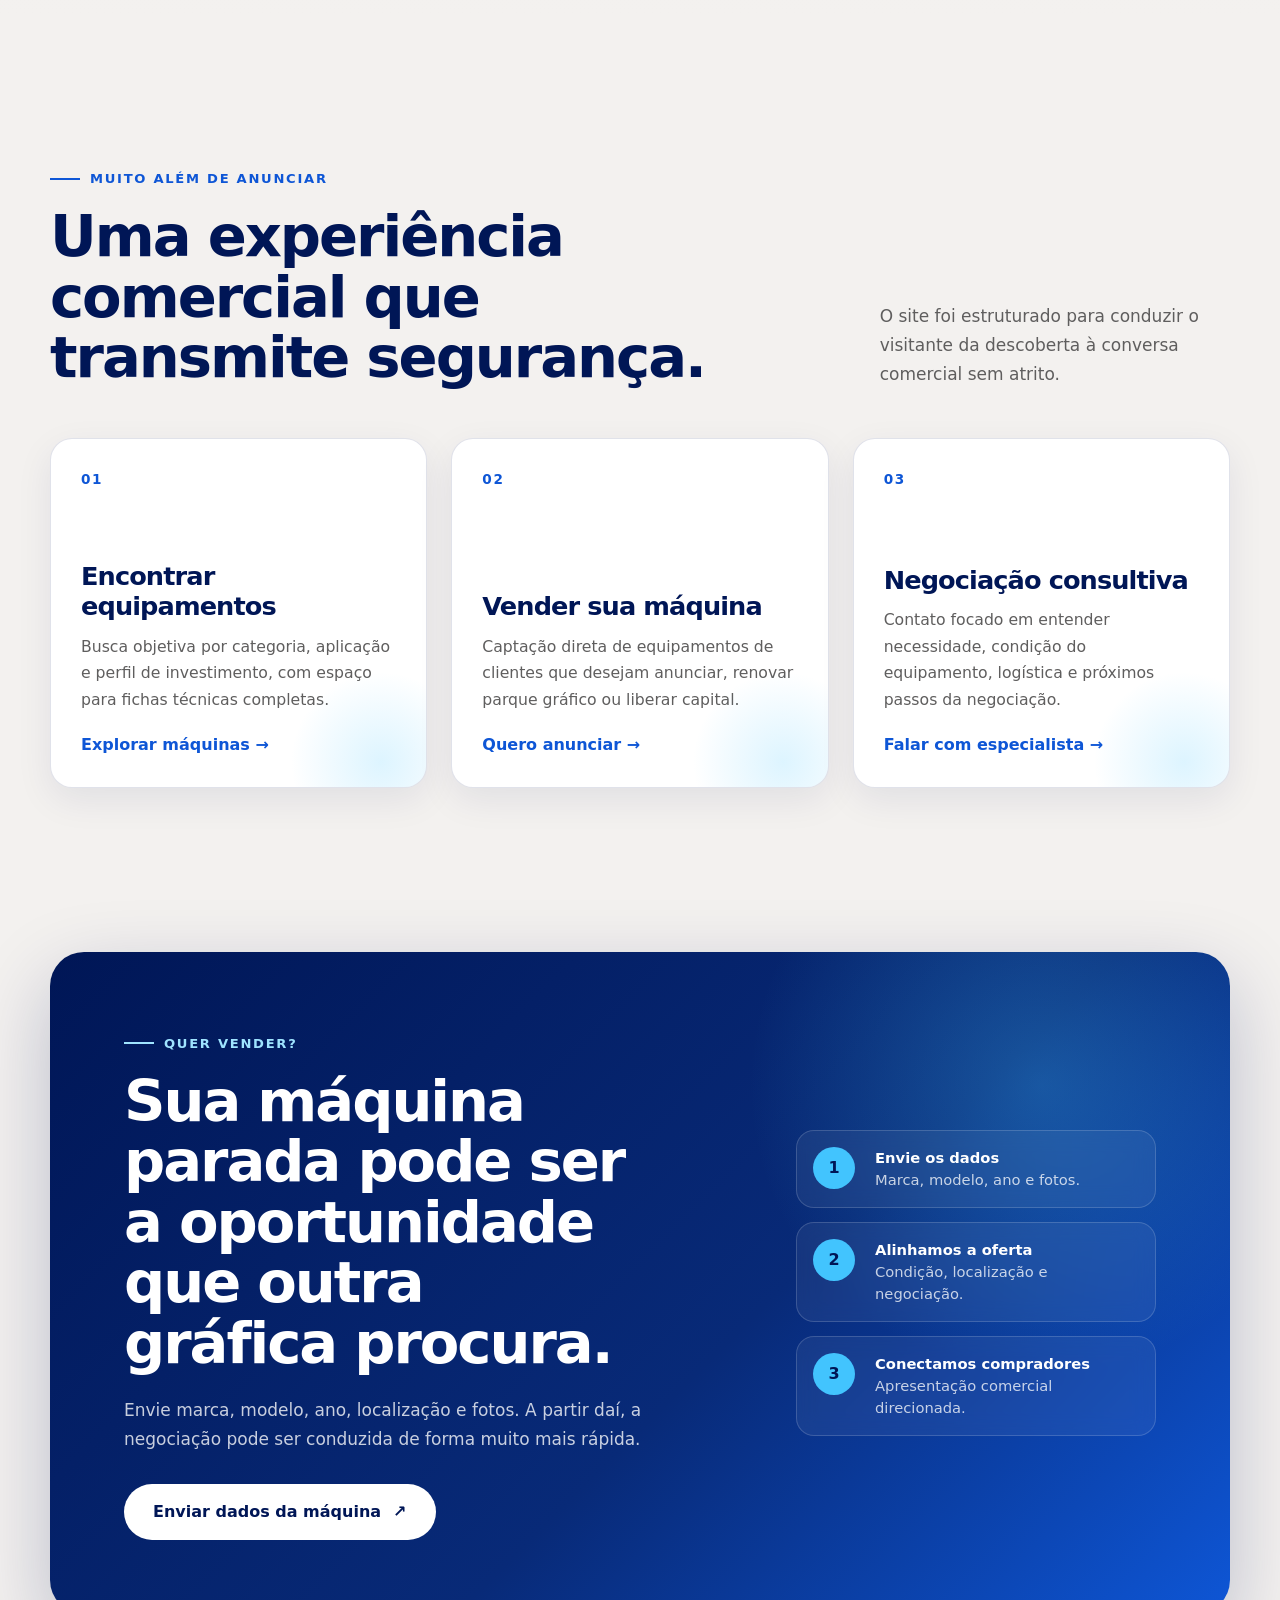
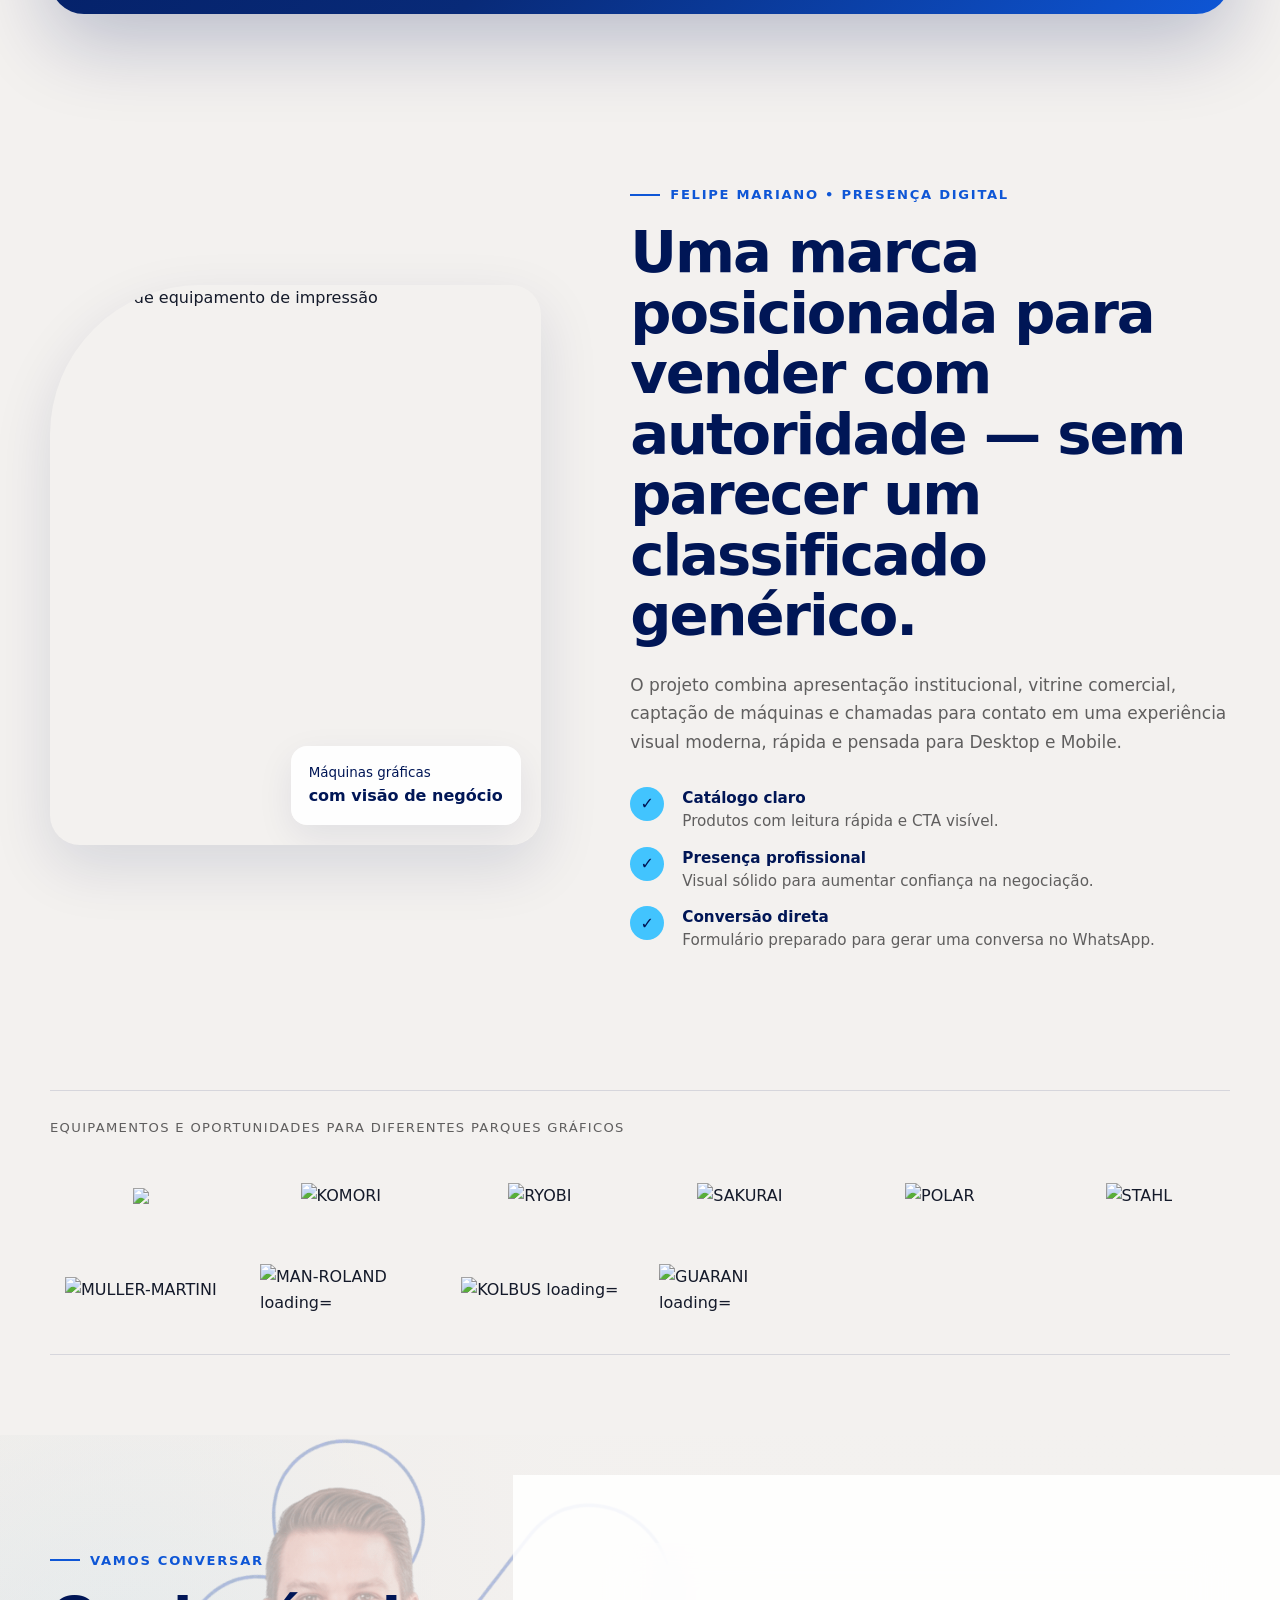
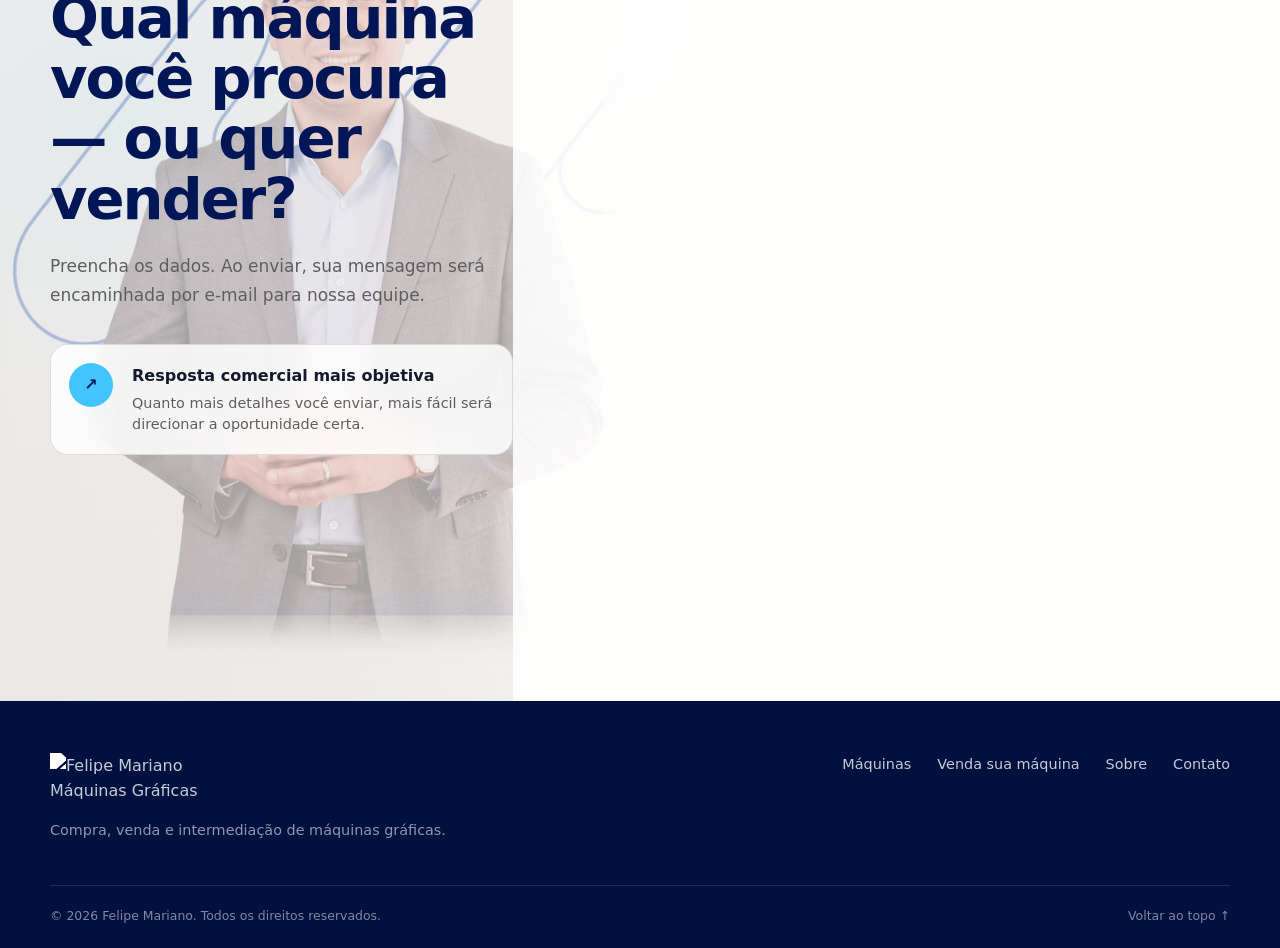
==== commit cfa38627: "Update footer logo image source URL" ====
--- a/index.html
+++ b/index.html
@@ -471,7 +471,7 @@
     <div class="container footer-grid">
       <div class="footer-brand">
         <img
-          src="https://blogger.googleusercontent.com/img/a/AVvXsEjM12lBzPwWCw3LUkTWDekMsTNmhLt1SuwR5kKK002gq9AtmzgTfBknp7O6GysrLgKmfcP3EUwDn81J98b6NHhrTsMizBhncwhySkN73bCqVMqNRs_KsQvrtBG7K5_A9JLd9XsjsTg7r7mFNLJLeAsEse6lkw_86FhSi8qZDHCg1trXdaZctB4_x-MIIHiv=s1600"
+          src="https://blogger.googleusercontent.com/img/b/R29vZ2xl/AVvXsEhPQPMHJbvgnVXfUCtz9WsQrS464zeB7_ztTmmcvvO-OmBZFphXe65eN5XIthRia7axyrckpk4W2m2hzVH0V4XTu0M8M6Wsrokzn2VV_RUfW48wdd6Fgc7XMgoK8ZDWHsMSdCsTVLniUzTXIe1IIFUhnV04w5fmlom38C6GzeEee9-xdeKOVsoaMH-9S_1s/w400-h266/logo-fm-maquinas-graficas.png"
           alt="Felipe Mariano Máquinas Gráficas"
         >
         <p>Compra, venda e intermediação de máquinas gráficas.</p>
--- a/style.css
+++ b/style.css
@@ -3791,3 +3791,270 @@
   }
 }
 
+/* =========================================================
+   HERO — ÍCONES DOS DIFERENCIAIS
+   Curadoria | Negociação direta | Visão de negócio
+   ========================================================= */
+
+.hero-proof > .hero-proof-card {
+  position: relative;
+  overflow: hidden;
+  grid-template-columns: 42px 1fr;
+  align-items: center;
+  gap: 12px;
+  padding: 14px 13px;
+  transition:
+    transform 220ms ease,
+    border-color 220ms ease,
+    background-color 220ms ease,
+    box-shadow 220ms ease;
+}
+
+.hero-proof > .hero-proof-card::after {
+  content: "";
+  position: absolute;
+  width: 72px;
+  height: 72px;
+  top: -38px;
+  right: -34px;
+  border-radius: 50%;
+  background: var(--hero-proof-glow, rgba(14, 86, 214, .12));
+  filter: blur(8px);
+  pointer-events: none;
+  opacity: .72;
+}
+
+.hero-proof-icon {
+  width: 40px;
+  height: 40px;
+  position: relative;
+  z-index: 1;
+  display: grid;
+  place-items: center;
+  margin: 0;
+  border: 1px solid rgba(255, 255, 255, .20);
+  border-radius: 12px;
+  color: #ffffff;
+  background:
+    linear-gradient(145deg, #001656 0%, #0e56d6 100%);
+  box-shadow:
+    0 8px 18px rgba(0, 22, 86, .18),
+    inset 0 1px 0 rgba(255, 255, 255, .16);
+  transition:
+    transform 220ms ease,
+    box-shadow 220ms ease,
+    border-color 220ms ease;
+}
+
+.hero-proof-icon svg {
+  width: 22px;
+  height: 22px;
+  display: block;
+  overflow: visible;
+  fill: none;
+  stroke: currentColor;
+  stroke-width: 1.9;
+  stroke-linecap: round;
+  stroke-linejoin: round;
+}
+
+/* Personalização sutil por benefício — tema Light */
+.hero-proof-card-curadoria {
+  --hero-proof-glow: rgba(14, 86, 214, .15);
+}
+
+.hero-proof-card-negociacao {
+  --hero-proof-glow: rgba(66, 196, 254, .17);
+}
+
+.hero-proof-card-negociacao .hero-proof-icon {
+  background:
+    linear-gradient(145deg, #0a45b2 0%, #0e56d6 58%, #3399cc 100%);
+}
+
+.hero-proof-card-visao {
+  --hero-proof-glow: rgba(0, 22, 86, .13);
+}
+
+.hero-proof-card-visao .hero-proof-icon {
+  background:
+    linear-gradient(145deg, #001656 0%, #163e91 55%, #0e56d6 100%);
+}
+
+/* Hover apenas em dispositivos com ponteiro preciso */
+@media (hover: hover) and (pointer: fine) {
+  .hero-proof > .hero-proof-card:hover {
+    transform: translateY(-3px);
+    border-color: rgba(14, 86, 214, .30);
+    background:
+      color-mix(in srgb, var(--hero-panel) 82%, #ffffff 18%);
+    box-shadow: 0 14px 34px rgba(0, 22, 86, .09);
+  }
+
+  .hero-proof > .hero-proof-card:hover .hero-proof-icon {
+    transform: translateY(-1px) scale(1.055);
+    box-shadow:
+      0 11px 24px rgba(14, 86, 214, .25),
+      inset 0 1px 0 rgba(255, 255, 255, .20);
+  }
+}
+
+/* Tema Dark */
+html[data-theme="dark"] .hero-proof > .hero-proof-card {
+  border-color: rgba(255, 255, 255, .13);
+  background:
+    linear-gradient(
+      145deg,
+      rgba(255, 255, 255, .085),
+      rgba(66, 196, 254, .035)
+    );
+  box-shadow:
+    inset 0 1px 0 rgba(255, 255, 255, .04);
+}
+
+html[data-theme="dark"] .hero-proof-icon,
+html[data-theme="dark"] .hero-proof-card-negociacao .hero-proof-icon,
+html[data-theme="dark"] .hero-proof-card-visao .hero-proof-icon {
+  color: #8ee0ff;
+  border-color: rgba(66, 196, 254, .32);
+  background:
+    linear-gradient(
+      145deg,
+      rgba(66, 196, 254, .18),
+      rgba(14, 86, 214, .22)
+    );
+  box-shadow:
+    0 10px 24px rgba(0, 0, 0, .22),
+    inset 0 1px 0 rgba(255, 255, 255, .10),
+    0 0 0 1px rgba(66, 196, 254, .03);
+}
+
+html[data-theme="dark"] .hero-proof-card-curadoria {
+  --hero-proof-glow: rgba(66, 196, 254, .16);
+}
+
+html[data-theme="dark"] .hero-proof-card-negociacao {
+  --hero-proof-glow: rgba(14, 86, 214, .20);
+}
+
+html[data-theme="dark"] .hero-proof-card-visao {
+  --hero-proof-glow: rgba(142, 224, 255, .13);
+}
+
+@media (hover: hover) and (pointer: fine) {
+  html[data-theme="dark"] .hero-proof > .hero-proof-card:hover {
+    border-color: rgba(66, 196, 254, .32);
+    background:
+      linear-gradient(
+        145deg,
+        rgba(66, 196, 254, .11),
+        rgba(14, 86, 214, .12)
+      );
+    box-shadow: 0 16px 38px rgba(0, 0, 0, .20);
+  }
+
+  html[data-theme="dark"] .hero-proof > .hero-proof-card:hover .hero-proof-icon {
+    color: #ffffff;
+    border-color: rgba(142, 224, 255, .52);
+    box-shadow:
+      0 12px 28px rgba(66, 196, 254, .18),
+      0 0 24px rgba(66, 196, 254, .10),
+      inset 0 1px 0 rgba(255, 255, 255, .14);
+  }
+}
+
+/* Mobile */
+@media (max-width: 760px) {
+  .hero-proof > .hero-proof-card {
+    grid-template-columns: 40px 1fr;
+    gap: 12px;
+    padding: 12px 13px;
+    border-radius: 15px;
+  }
+
+  .hero-proof-icon {
+    width: 38px;
+    height: 38px;
+    border-radius: 11px;
+  }
+
+  .hero-proof-icon svg {
+    width: 21px;
+    height: 21px;
+  }
+
+  .hero-proof p {
+    font-size: .80rem;
+  }
+
+  .hero-proof strong {
+    font-size: .90rem;
+  }
+}
+
+/* =========================================================
+   CORREÇÃO FINAL — CENTRALIZAÇÃO E COR DOS ÍCONES HERO
+   Sobrescreve a regra genérica ".hero-proof span".
+   ========================================================= */
+
+.hero-proof .hero-proof-icon {
+  width: 40px;
+  height: 40px;
+
+  display: flex;
+  align-items: center;
+  justify-content: center;
+
+  margin: 0 !important;
+  padding: 0 !important;
+  line-height: 0;
+
+  color: #ffffff !important;
+}
+
+.hero-proof .hero-proof-icon svg {
+  width: 22px;
+  height: 22px;
+
+  display: block;
+  flex: 0 0 auto;
+
+  margin: 0 !important;
+
+  fill: none;
+  stroke: #ffffff !important;
+
+  transform: none;
+}
+
+/* TEMA LIGHT — ícones sempre brancos */
+html[data-theme="light"] .hero-proof .hero-proof-icon {
+  color: #ffffff !important;
+}
+
+html[data-theme="light"] .hero-proof .hero-proof-icon svg {
+  stroke: #ffffff !important;
+}
+
+/* TEMA DARK — mantém o azul-claro definido para o tema escuro */
+html[data-theme="dark"] .hero-proof .hero-proof-icon {
+  color: #8ee0ff !important;
+}
+
+html[data-theme="dark"] .hero-proof .hero-proof-icon svg {
+  stroke: #8ee0ff !important;
+}
+
+/* Mobile */
+@media (max-width: 760px) {
+  .hero-proof .hero-proof-icon {
+    width: 38px;
+    height: 38px;
+  }
+
+  .hero-proof .hero-proof-icon svg {
+    width: 21px;
+    height: 21px;
+  }
+}
+
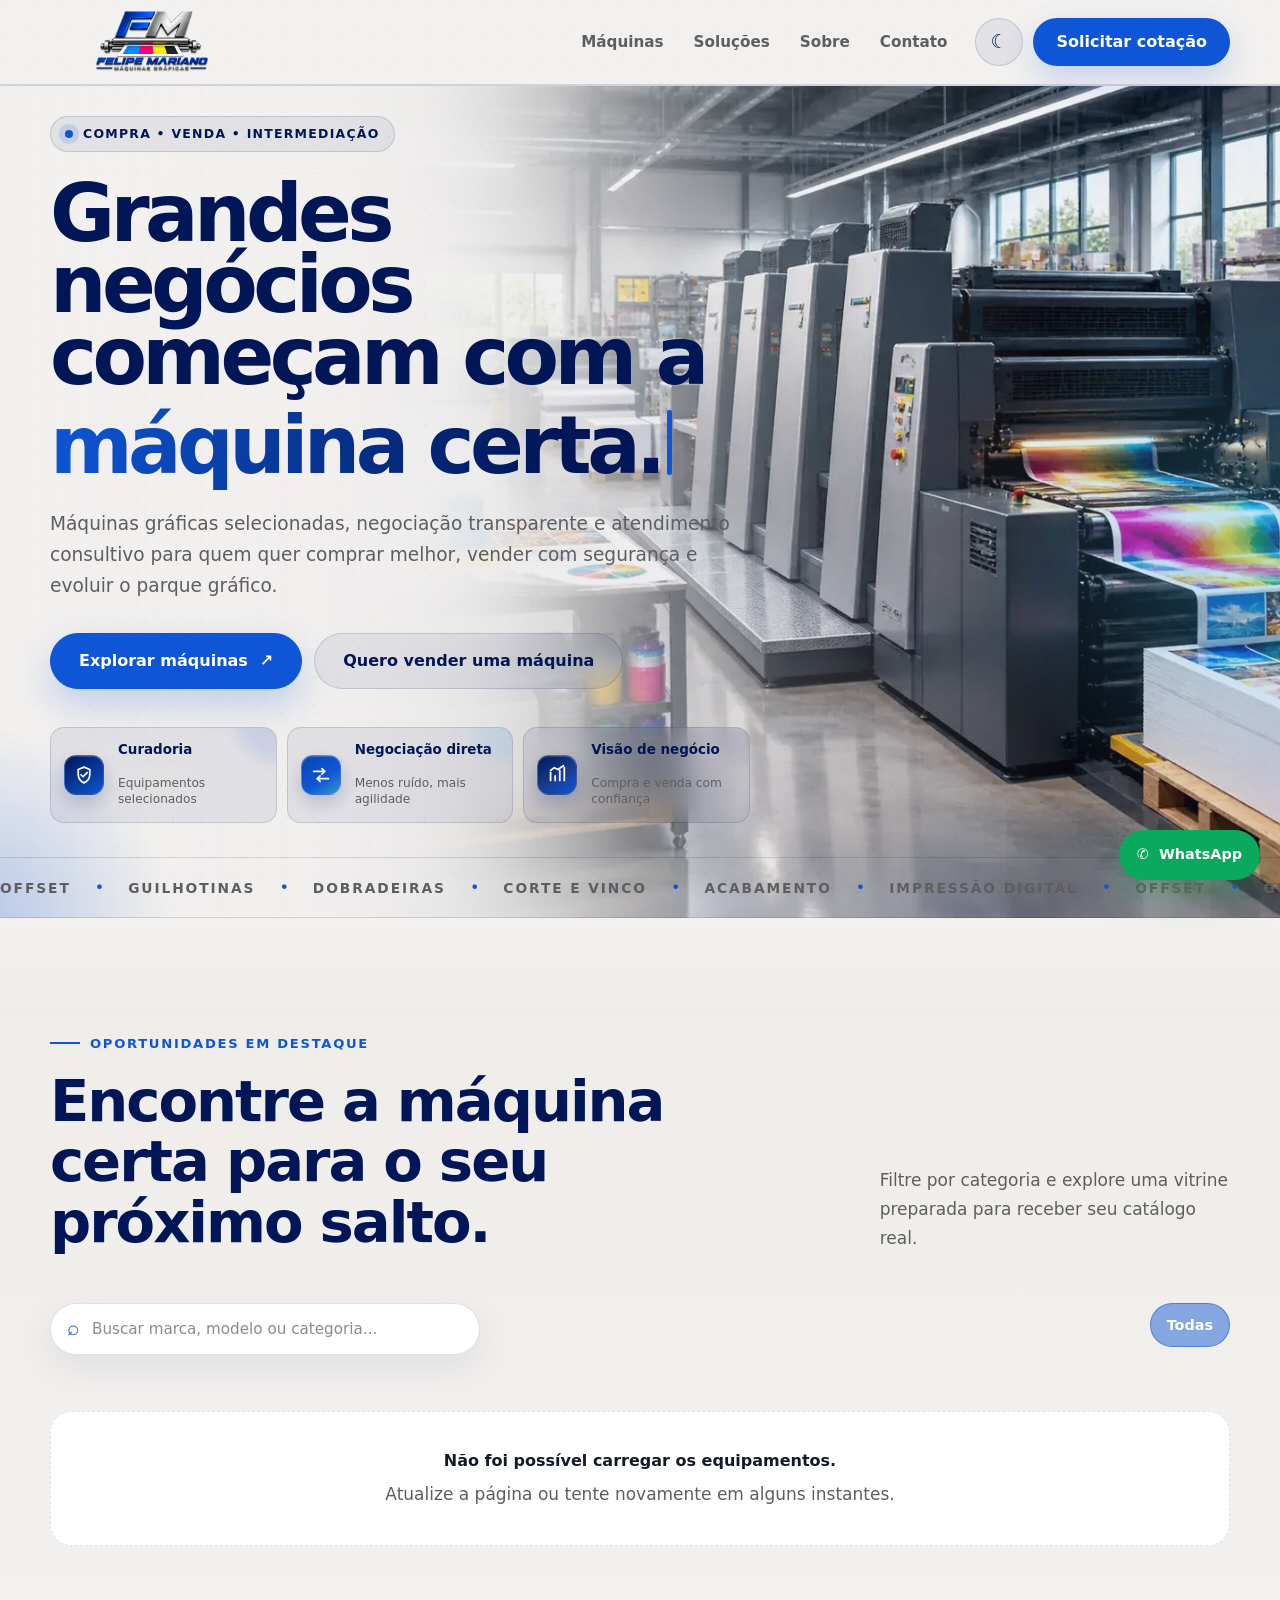
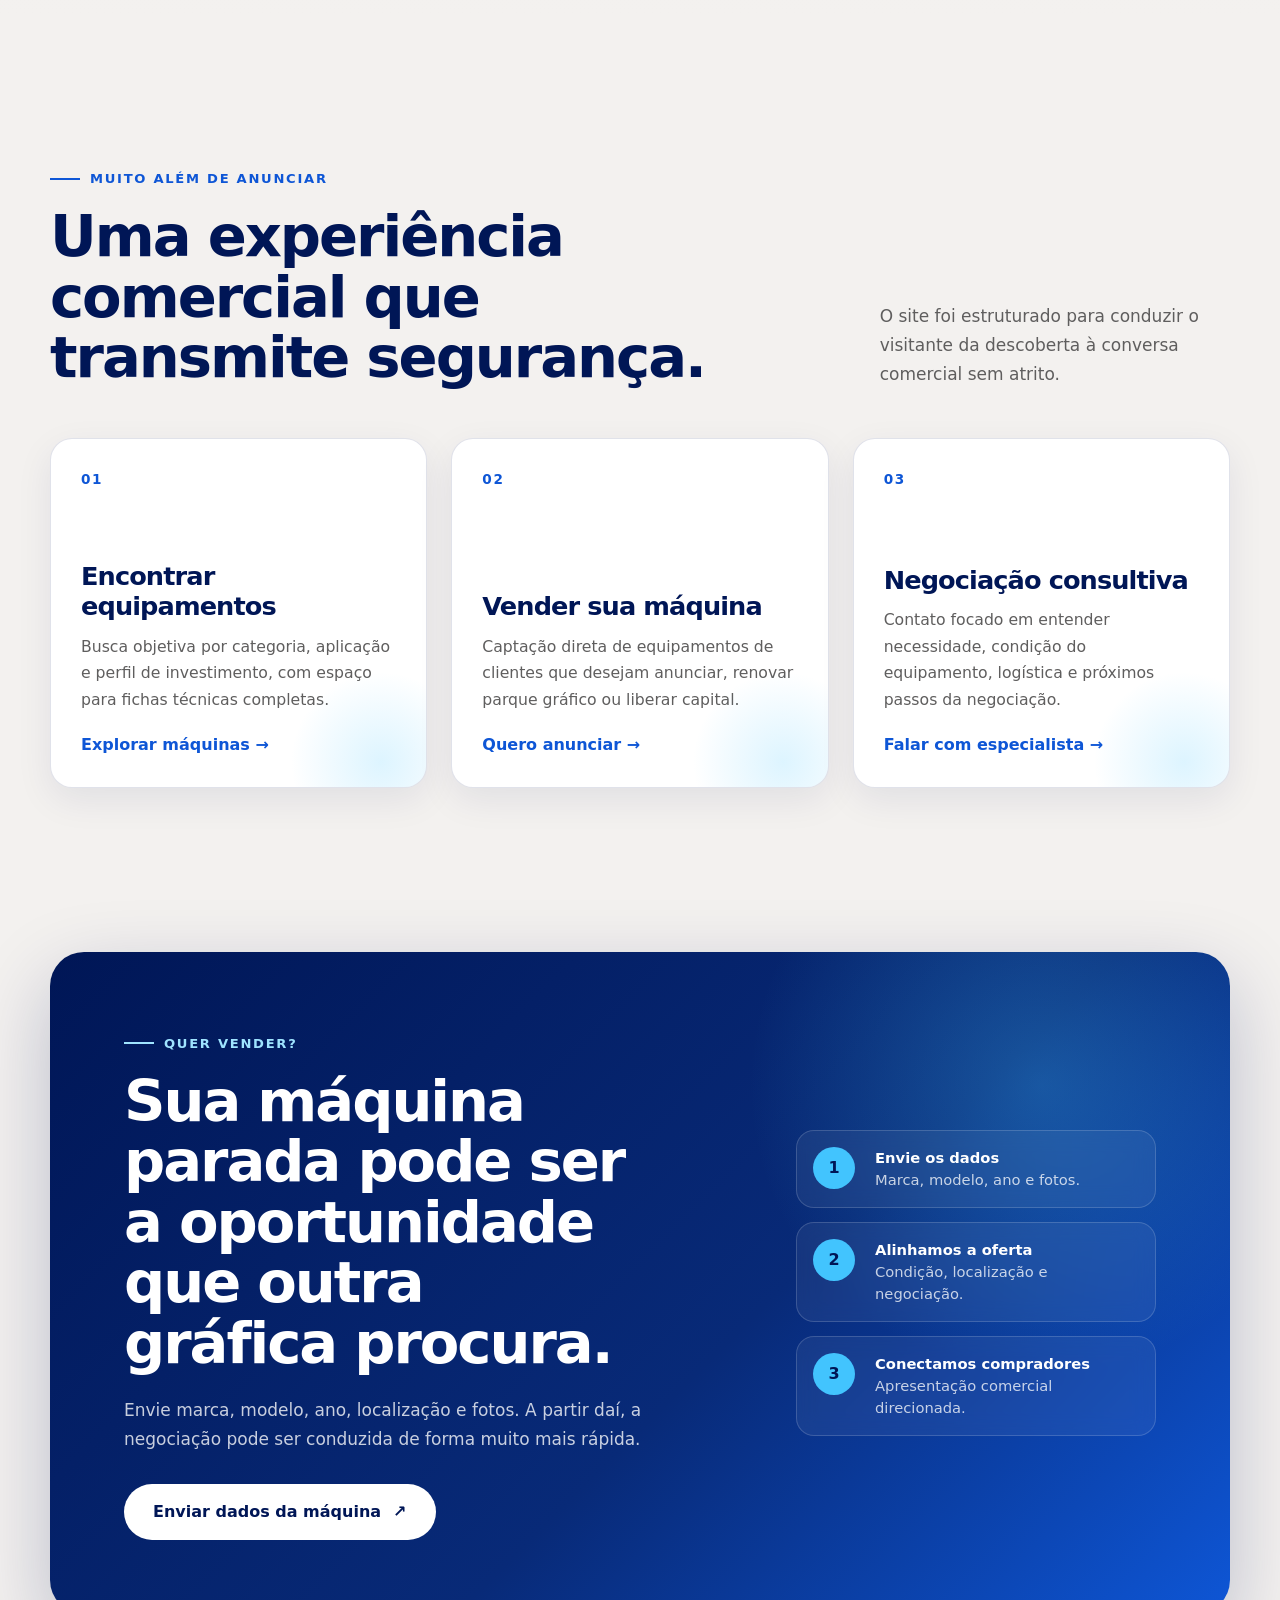
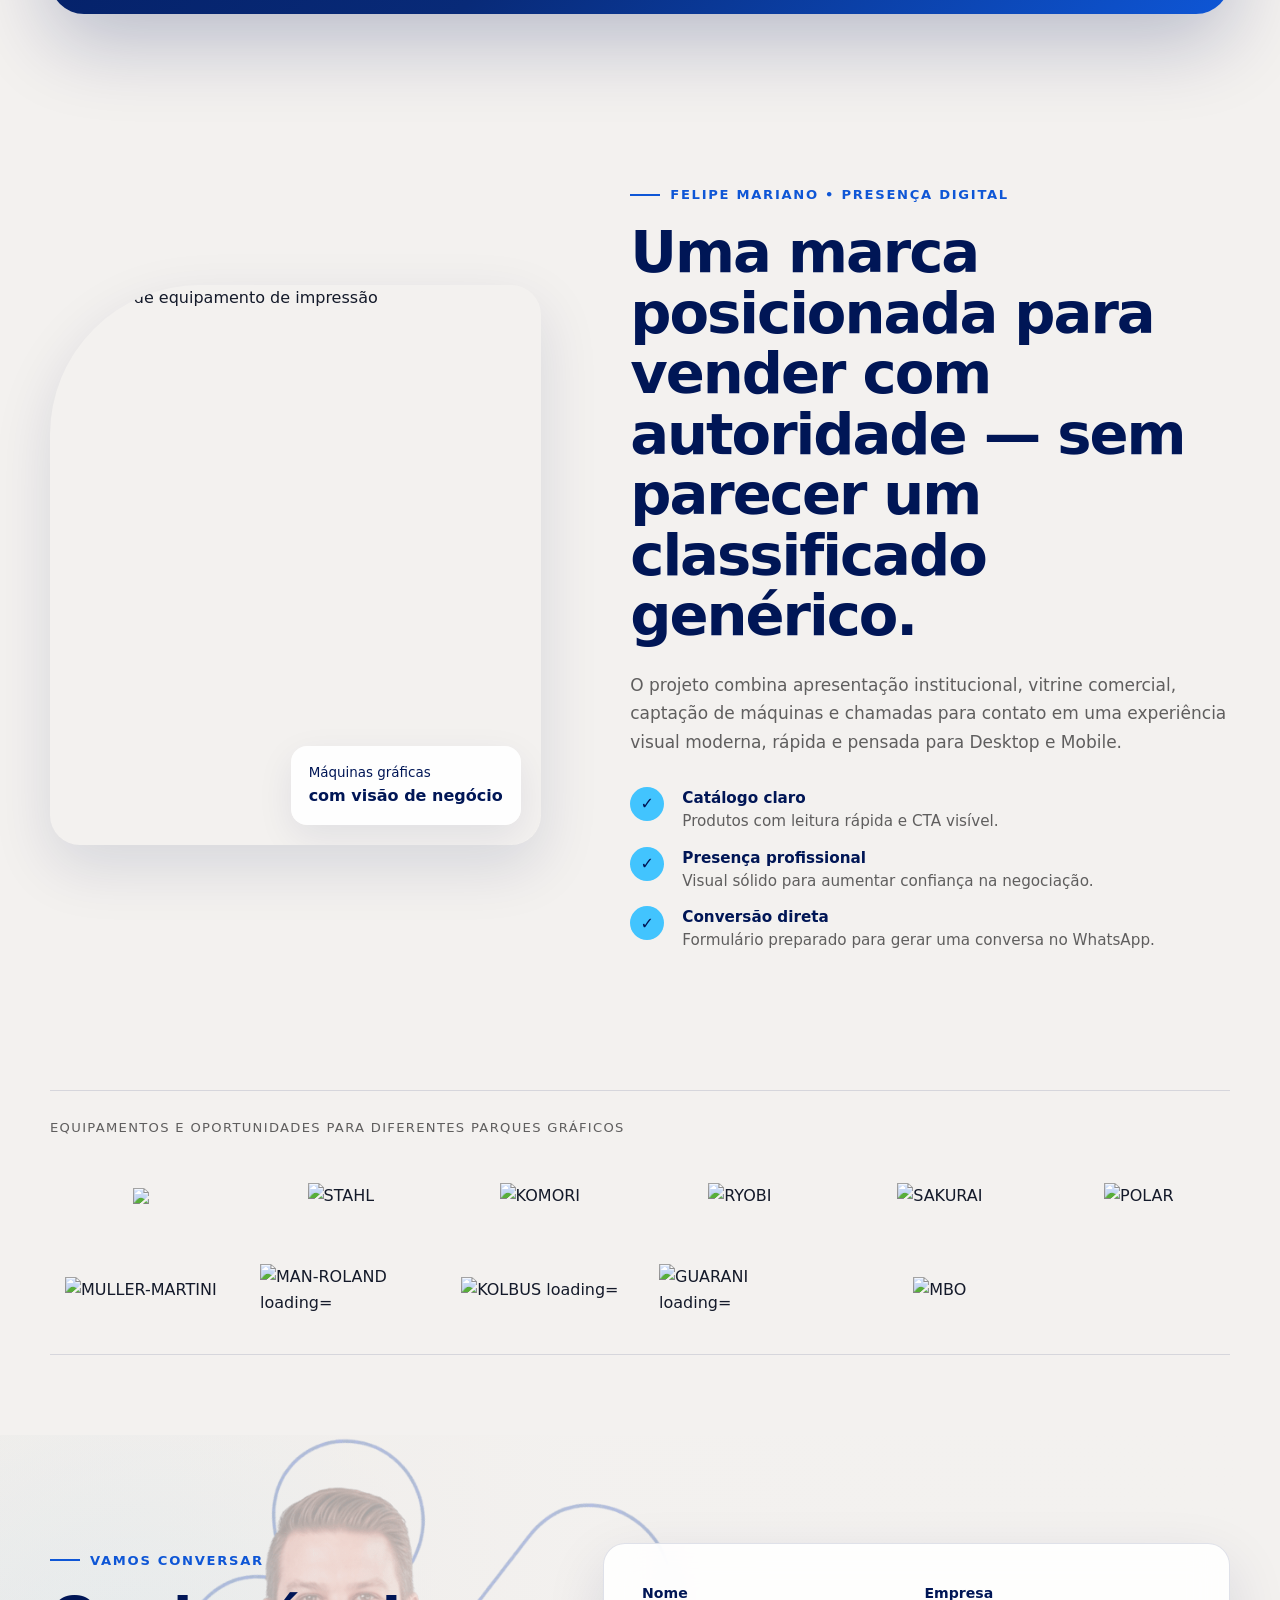
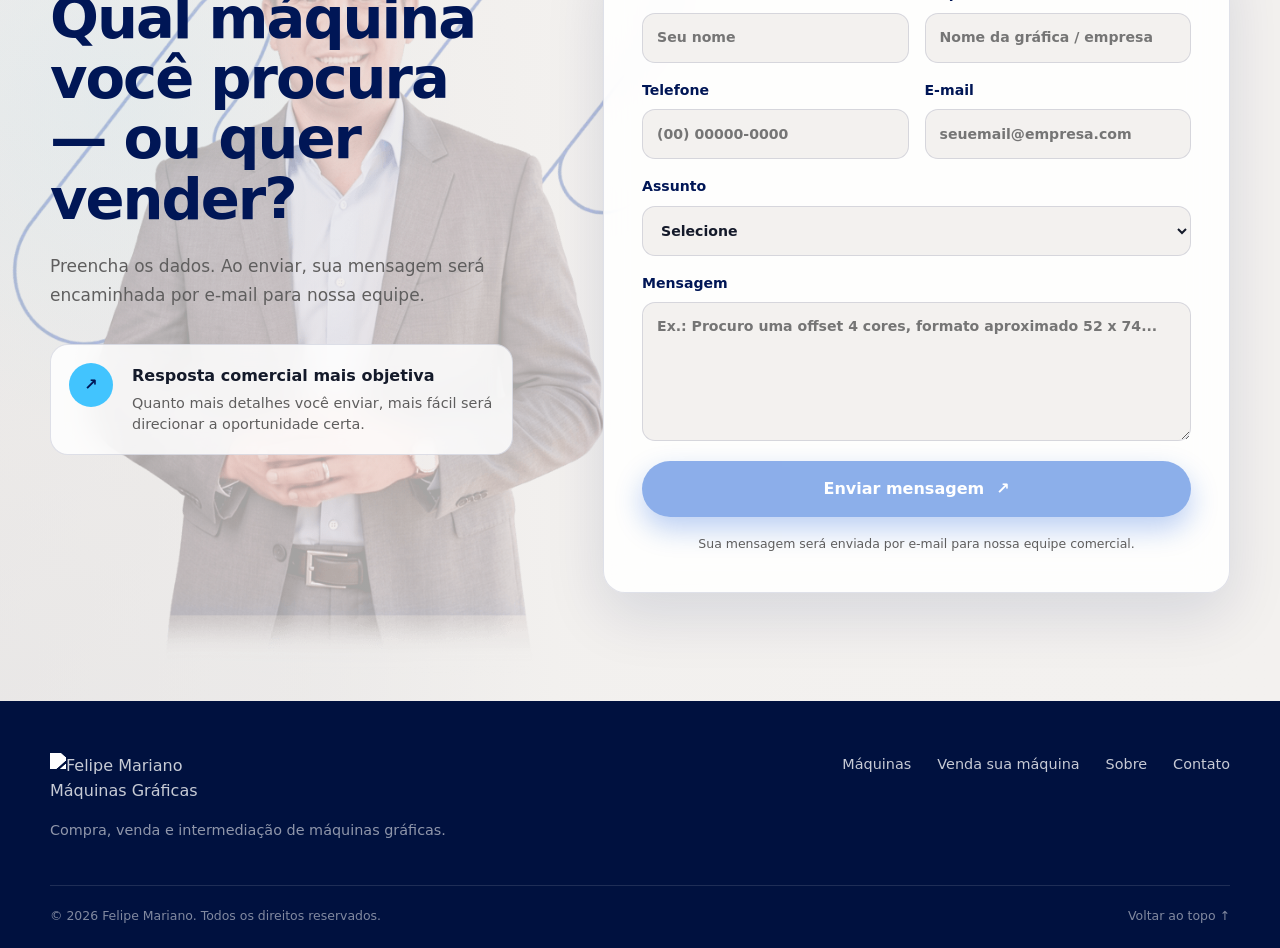
==== commit f95fd409: "Add new brand logos and update footer image" ====
--- a/index.html
+++ b/index.html
@@ -282,6 +282,9 @@
             <span class="brand-logo" title="HEIDELBERG">
               <img src="https://blogger.googleusercontent.com/img/b/R29vZ2xl/AVvXsEi_VdkTGvvtpmHP5P3JQ6RFW57fLMS0Wz6nJlL0TMLqKVUTe_mU8VA2kqNhlbMCEfiq6pvzi-ha6hQIv1ujfm_0bNyhU4rknRitpzBw3aNq1cgb-_ggDH-ZNAvfGT6Q_KcRXc_DD-ugQPIIAhKtYKvIWpm-CTLvD-5jEHll-TThN9_cHnGVL4IQxOWmLMds/s1600/heidelberg.png" loading="lazy" decoding="async">
             </span>
+            <span class="brand-logo" title="STAHL">
+              <img src="https://blogger.googleusercontent.com/img/b/R29vZ2xl/AVvXsEh3BGxUGKwNSuJuRB552HQ2NXT3TAIL9iey44NGTh5C88y9CYpoTbhCx6MyXkg8_3Qrwccof7qpTucz085frey2dyttGCosn7o00UnmDKmdS_JOgcfBo5qgeTD1nxcZc7xlXW_q79wN5N69-lZVq7ASUrAbDw10lPNVzgyHuaL7vqwVGsBIAGgENqagByra/w400-h161/stahlfolder.png" alt="STAHL" loading="lazy" decoding="async">
+            </span>
             <span class="brand-logo" title="KOMORI">
               <img src="https://blogger.googleusercontent.com/img/b/R29vZ2xl/AVvXsEgtoQN9VaV5dXbaVsaKg1y_9kPwuX_CfqhWP_agOC5F8wcQAIqxM3DEfBEquId7A7t1fZZxkl-KN7lwiup95sMgUSI5SwLcM_Wy-rXfcOd9hEoX58A2NOAzui7p9GvR3ESh2TSgIzDU85HNuRVWWq4JymhfH7s8EqKK-0GtLkcIuC95IWHgy4hgCs3io3Is/w640-h108/komori.png" alt="KOMORI" loading="lazy" decoding="async">
             </span>
@@ -294,9 +297,6 @@
             <span class="brand-logo" title="POLAR">
               <img src="https://blogger.googleusercontent.com/img/a/AVvXsEgkGmNzeygb33FuYDOrjtOGYsMp98ZjyiZkVs7g8PyHYSE85kk_HzkWM8EYrlqQJYWHanW_ZhbcM7rnHa-D4HbCl7bE_duKBNWkRknzNJrJeCKLwKhXUhxvmif2oEATONGmwVKJ8LQAOItquH-l0pK5JrbMXBhULKnr7tHn28wRKgnTG1nErAfAi5NBGjBU=w640-h424" alt="POLAR" loading="lazy" decoding="async">
             </span>
-            <span class="brand-logo" title="STAHL">
-              <img src="https://blogger.googleusercontent.com/img/a/AVvXsEjetUQ5Eil70vDShB43yekUANj0byNG9MZNuXvO6gGtyfFU0NLvVhmvE7CqOVbZkQCcdXvExSviNtWsUBHbDzNgAX2kqgrr83xGfPauTKvqYbasTrNj6I1L2nC1rr5gBPzlFzaReKygOSUtUDl0abz9CXQwMt12Tm7xfi-zLZbMa_ByVmXtlSZJb5JCrjyw" alt="STAHL" loading="lazy" decoding="async">
-            </span>
             <span class="brand-logo" title="MULLER-MARTINI">
               <img src="https://blogger.googleusercontent.com/img/b/R29vZ2xl/AVvXsEgewawNTuXSupCR7FkB91_HLqS0DMyLZMMiWhwnS0-MsubSWsHoxcRdWp5mlz7ZU_r4FrrWuSkMdCTzfp9ME9c4VhWOpi2x08fEtjCb91Xi54dJzM6AZ06tPNPY6xBrPMT4vAeyc3E4fUvi2w4_iV8mXnPyXnZj0pVcn95r1w6nlGT88fcdT5oiD0McTyEt/w640-h485/muller-martini.png" alt="MULLER-MARTINI" loading="lazy" decoding="async">
             </span>
@@ -308,6 +308,9 @@
             </span>
             <span class="brand-logo" title="GUARANI">
               <img src="https://blogger.googleusercontent.com/img/b/R29vZ2xl/AVvXsEjC5xDrXDJBL4rT2fRrRjKn2NyJafMI02pCgCbytd1VLCHidLzQyxiV13qyH4mSdkefGZ0RY0bt4QeiM5eu-WrZbXWsTtNVCxMhqSt8dj0MDq7lPmbiVPO2J32tWSEOTFtJM_JNziNHobBdHIIAvtA2oec_0QOZSIgyIDOFKY0P0ywTnOl5Tq7Kby6gyxeB/w400-h188/guarani.png" alt="GUARANI loading="lazy" decoding="async">
+            </span>
+            <span class="brand-logo" title="MBO">
+              <img src="https://blogger.googleusercontent.com/img/b/R29vZ2xl/AVvXsEh1LELowXa-RVWeCmgWpnjbo7GGTWMUSO6GzKjcfKd_h4xply2lGa0mTeImuB8PYcL4e9sOQk3BBQ7dTINDV_o41qhDdNZ9ywC_mQDRvzJrzAJOjmBINABSWZcP4bvTVfDePMyISHgKsp-UrZwtggAgULr_HyIo1EQ8tpkpedLoH05OQyvqugSlX7XYUzLA/w400-h193/mbo.png" alt="MBO" loading="lazy" decoding="async">
             </span>
           </div>
         </div>
@@ -472,8 +475,7 @@
       <div class="footer-brand">
         <img
           src="https://blogger.googleusercontent.com/img/b/R29vZ2xl/AVvXsEhPQPMHJbvgnVXfUCtz9WsQrS464zeB7_ztTmmcvvO-OmBZFphXe65eN5XIthRia7axyrckpk4W2m2hzVH0V4XTu0M8M6Wsrokzn2VV_RUfW48wdd6Fgc7XMgoK8ZDWHsMSdCsTVLniUzTXIe1IIFUhnV04w5fmlom38C6GzeEee9-xdeKOVsoaMH-9S_1s/w400-h266/logo-fm-maquinas-graficas.png"
-          alt="Felipe Mariano Máquinas Gráficas"
-        >
+          alt="Felipe Mariano Máquinas Gráficas">
         <p>Compra, venda e intermediação de máquinas gráficas.</p>
       </div>
 
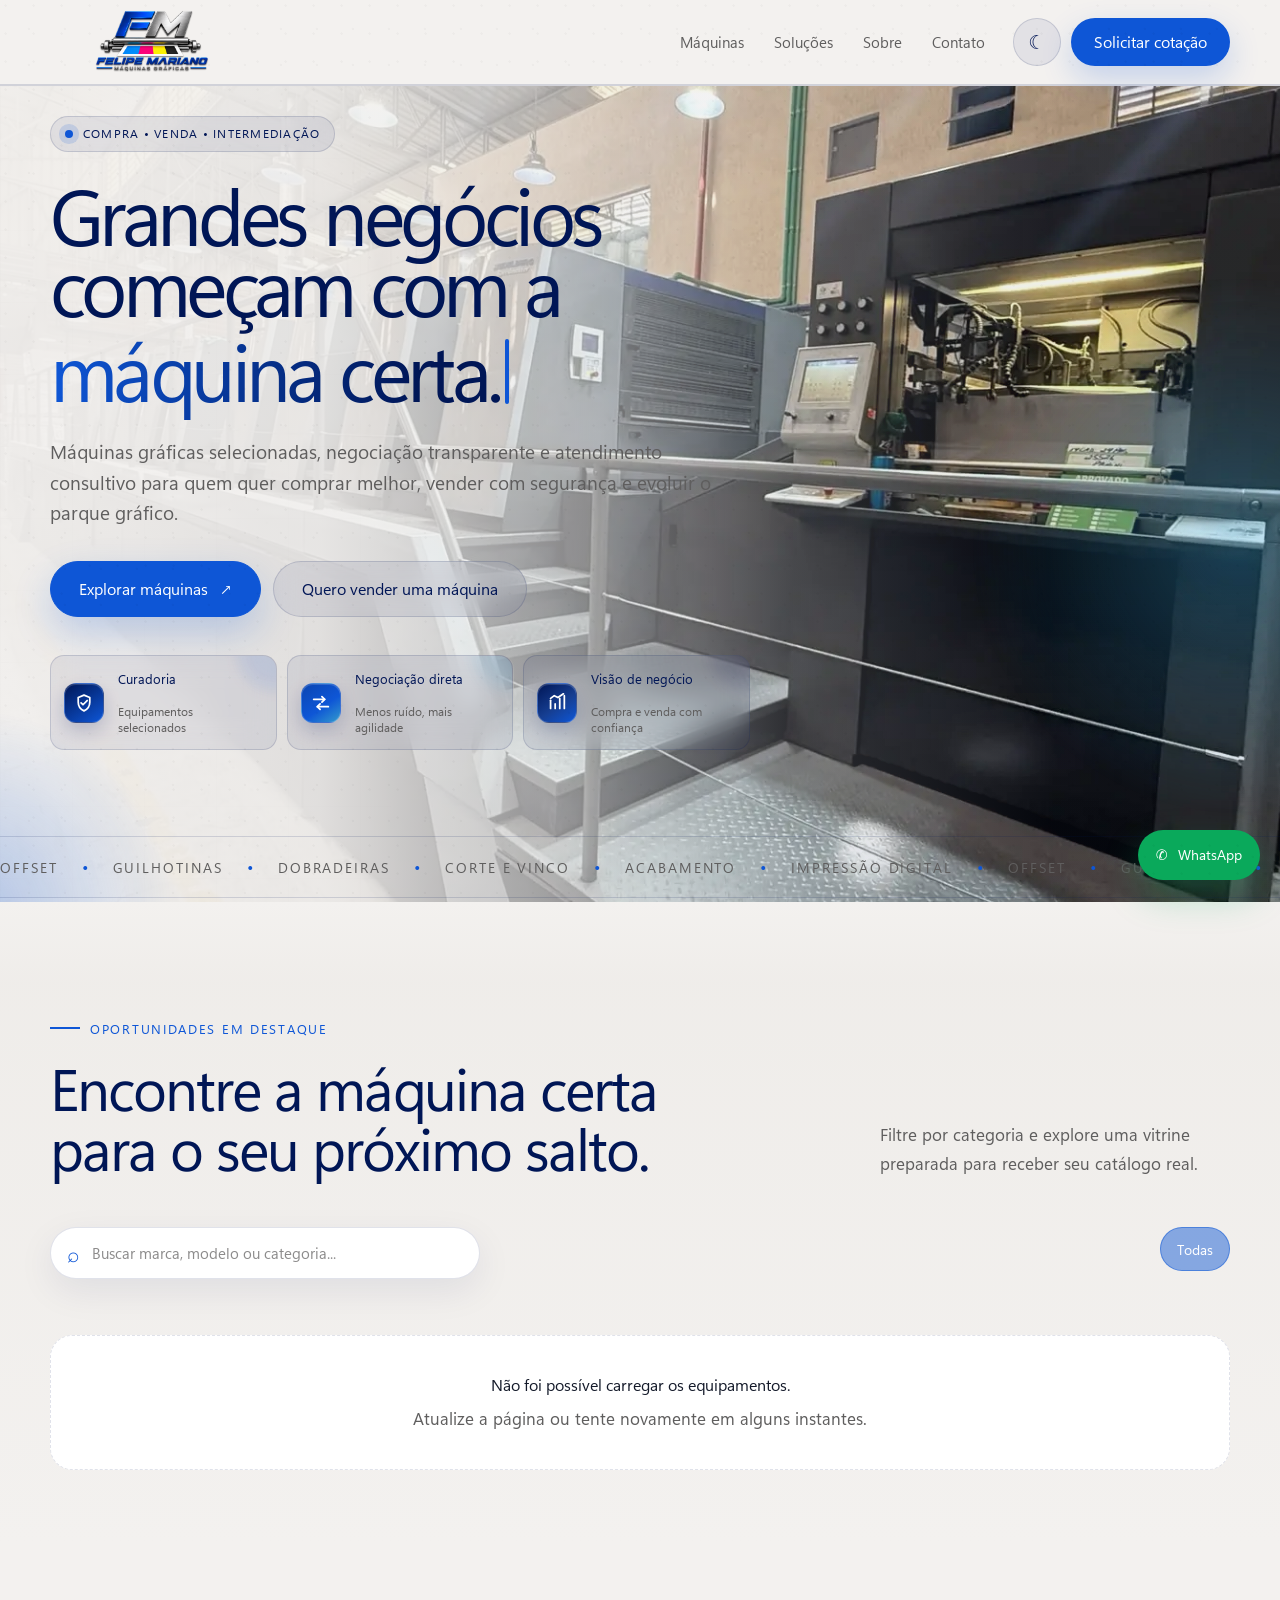
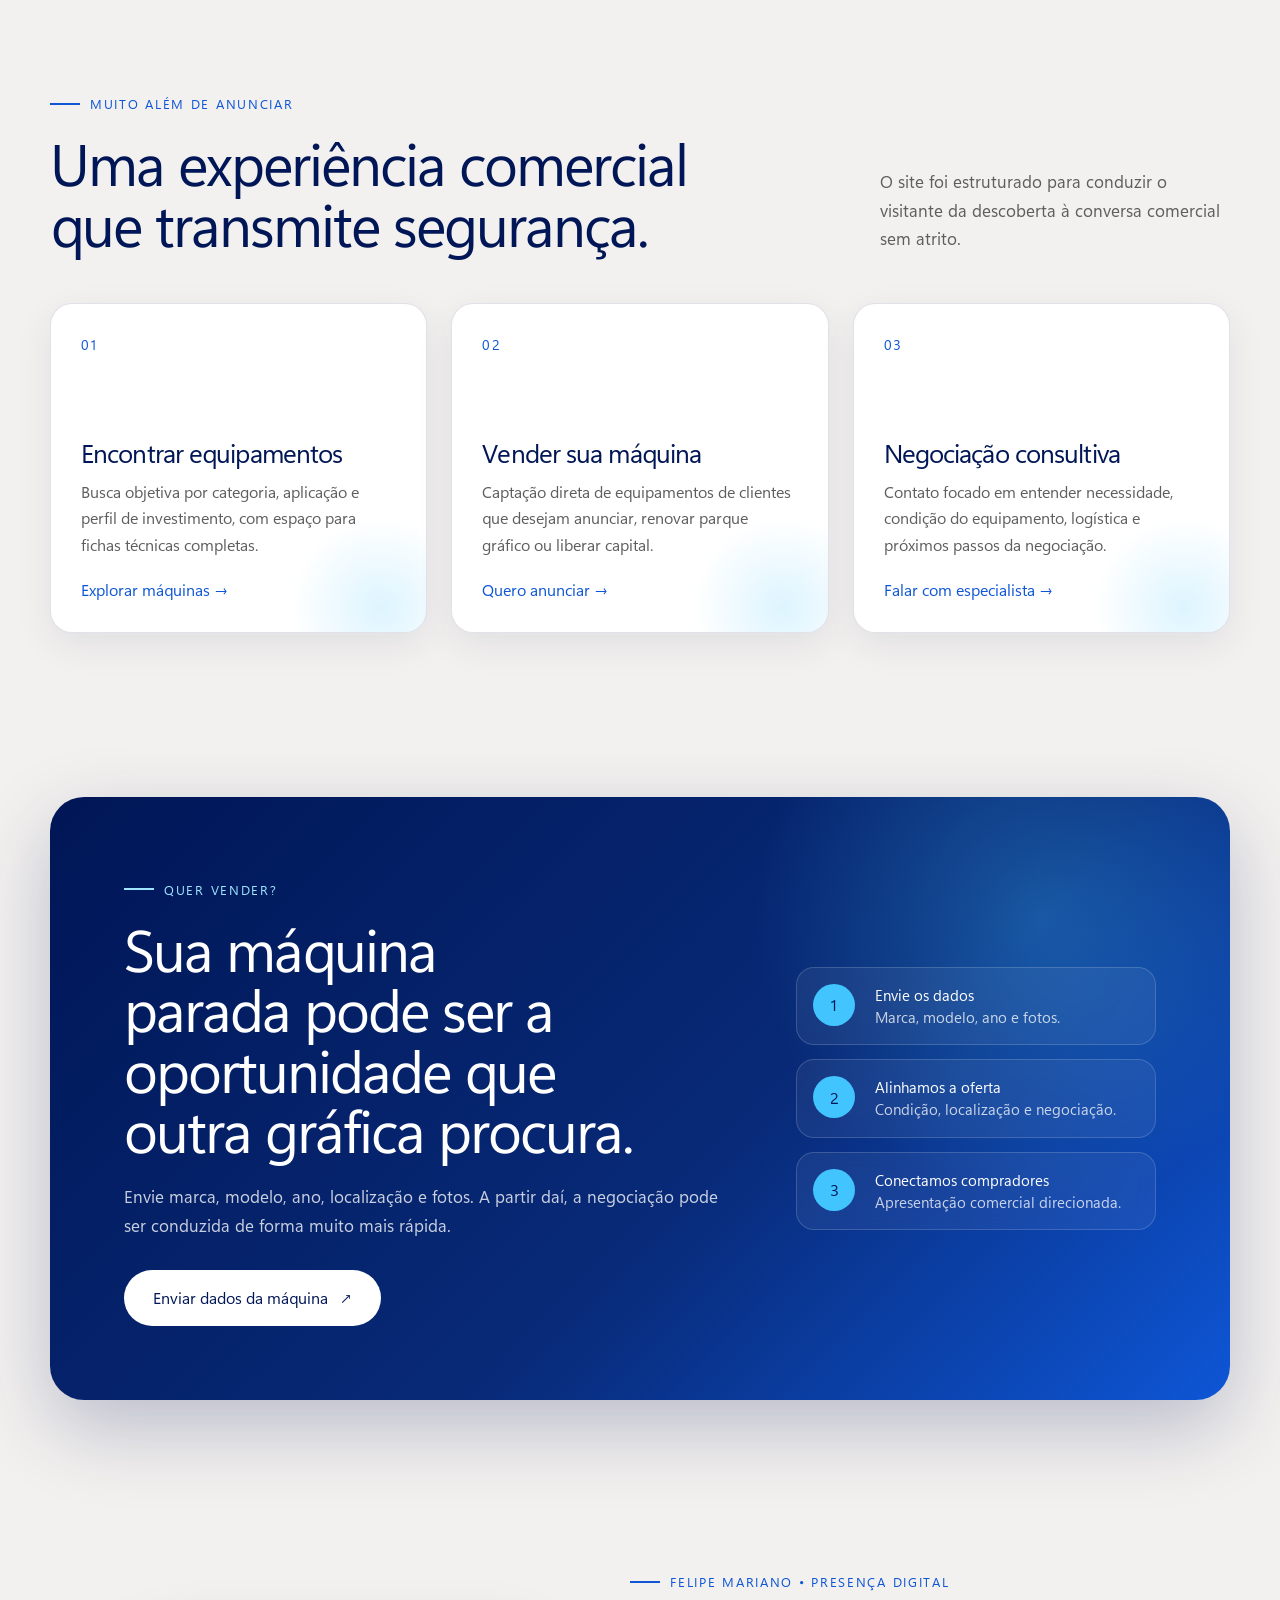
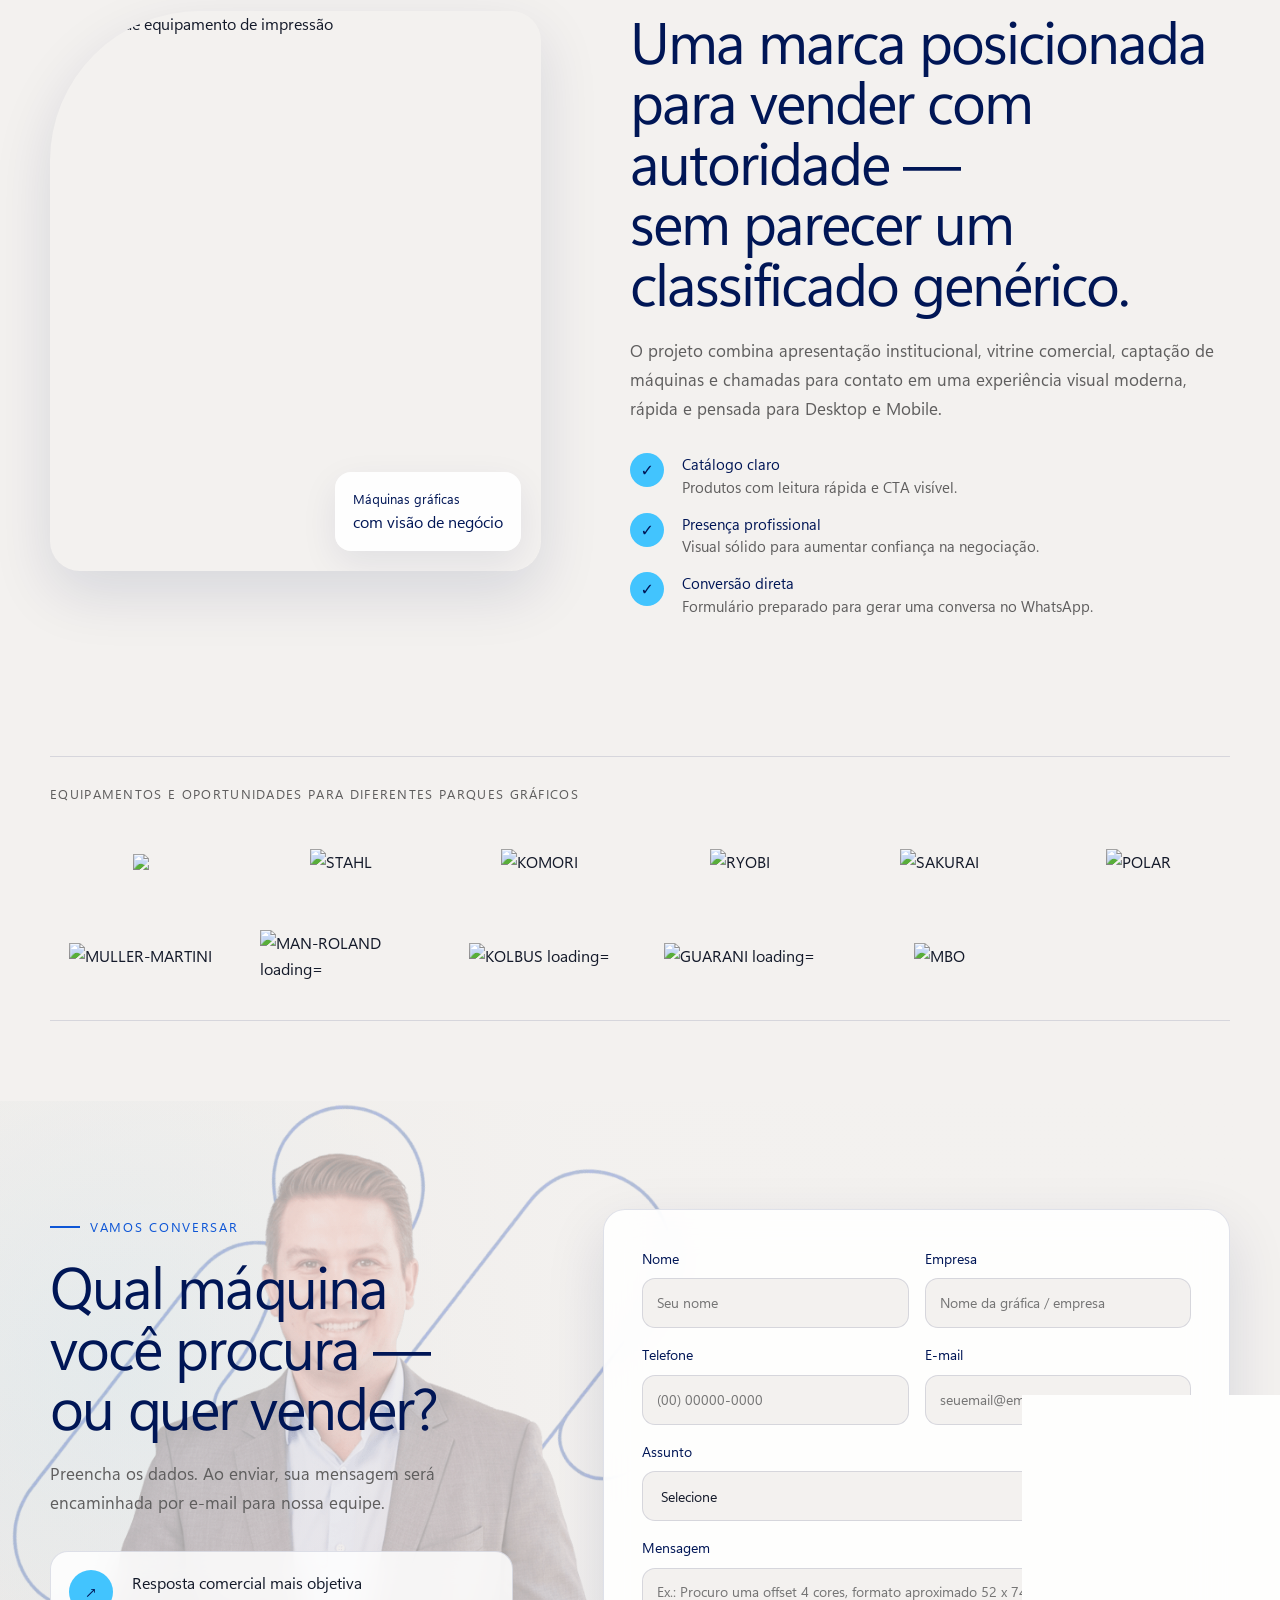
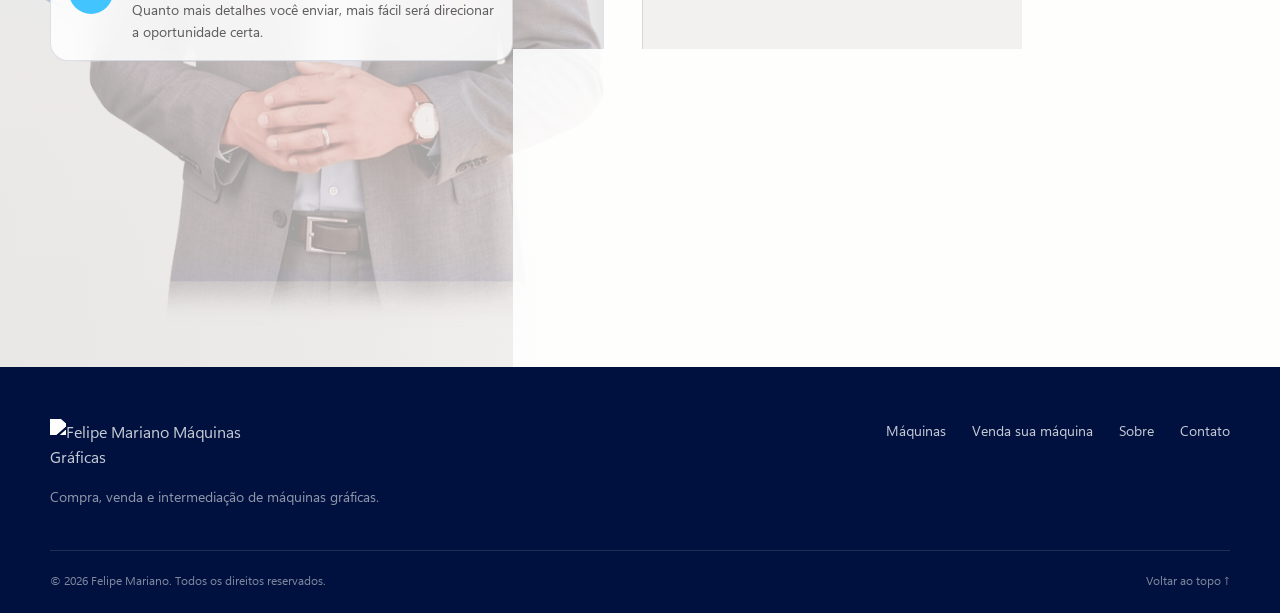
==== commit 8cd497d9: "Add files via upload" ====
--- a/index.html
+++ b/index.html
@@ -547,6 +547,15 @@
             </button>
 
             <button
+              class="btn btn-ghost btn-lg machine-detail-share"
+              id="machineDetailShare"
+              type="button"
+            >
+              Compartilhar equipamento
+              <span aria-hidden="true">↗</span>
+            </button>
+
+            <button
               class="btn btn-ghost btn-lg"
               type="button"
               data-machine-detail-close
--- a/style.css
+++ b/style.css
@@ -34,7 +34,7 @@
   --transition: 220ms ease;
 
   /* Velocidade do esmaecimento de cada seção ao entrar na tela */
-  --section-fade-duration: 2400ms;
+  --section-fade-duration: 2000ms;
 }
 
 html[data-theme="dark"] {
@@ -4058,3 +4058,30 @@
   }
 }
 
+/* =========================================================
+   CARD DA MÁQUINA — PREÇO E CONSULTA EM LINHAS SEPARADAS
+   ========================================================= */
+
+.machine-price {
+  display: block;
+  width: 100%;
+  margin-top: 16px;
+  color: var(--heading);
+  font-size: 1rem;
+  font-weight: 700;
+  line-height: 1.35;
+}
+
+.machine-price + .machine-link {
+  display: inline-flex;
+  margin-top: 10px;
+}
+
+/* =========================================================
+   MODAL DA MÁQUINA — COMPARTILHAMENTO
+   ========================================================= */
+
+.machine-detail-share {
+  flex: 0 1 auto;
+}
+
